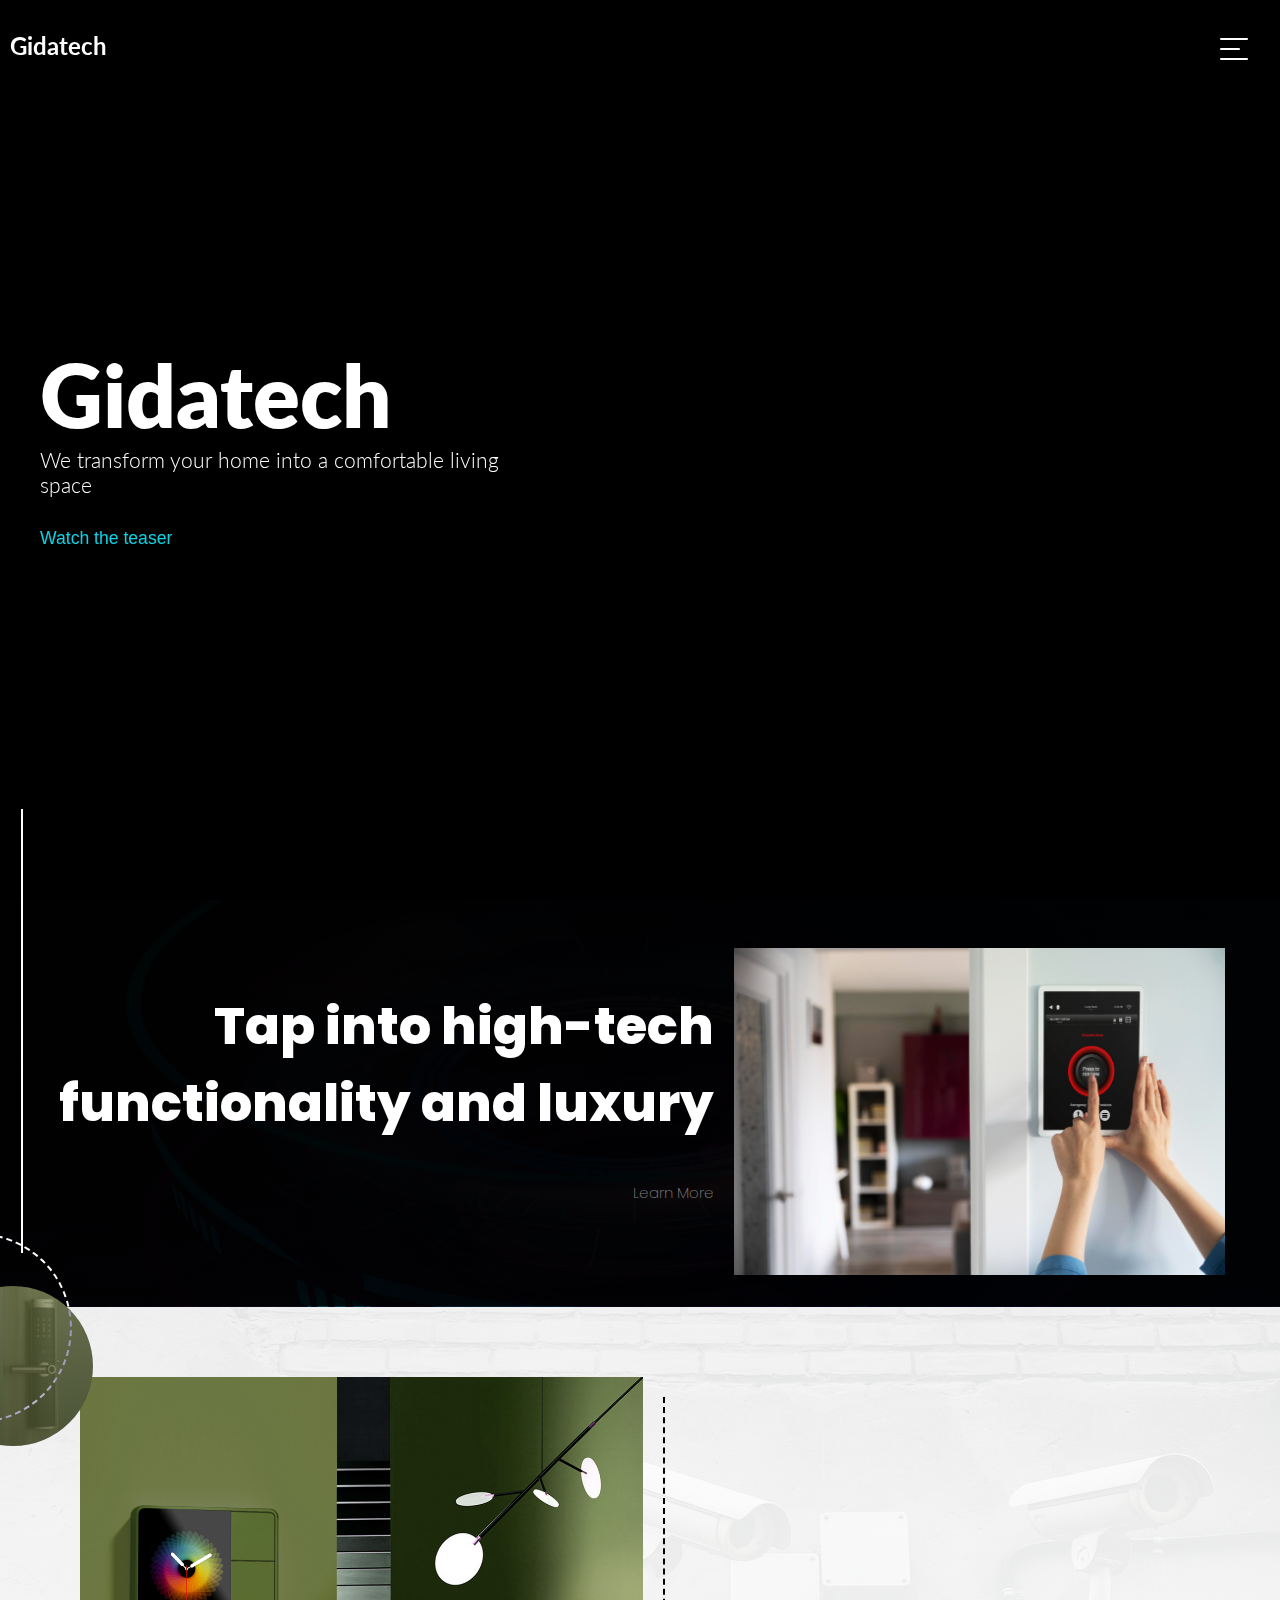
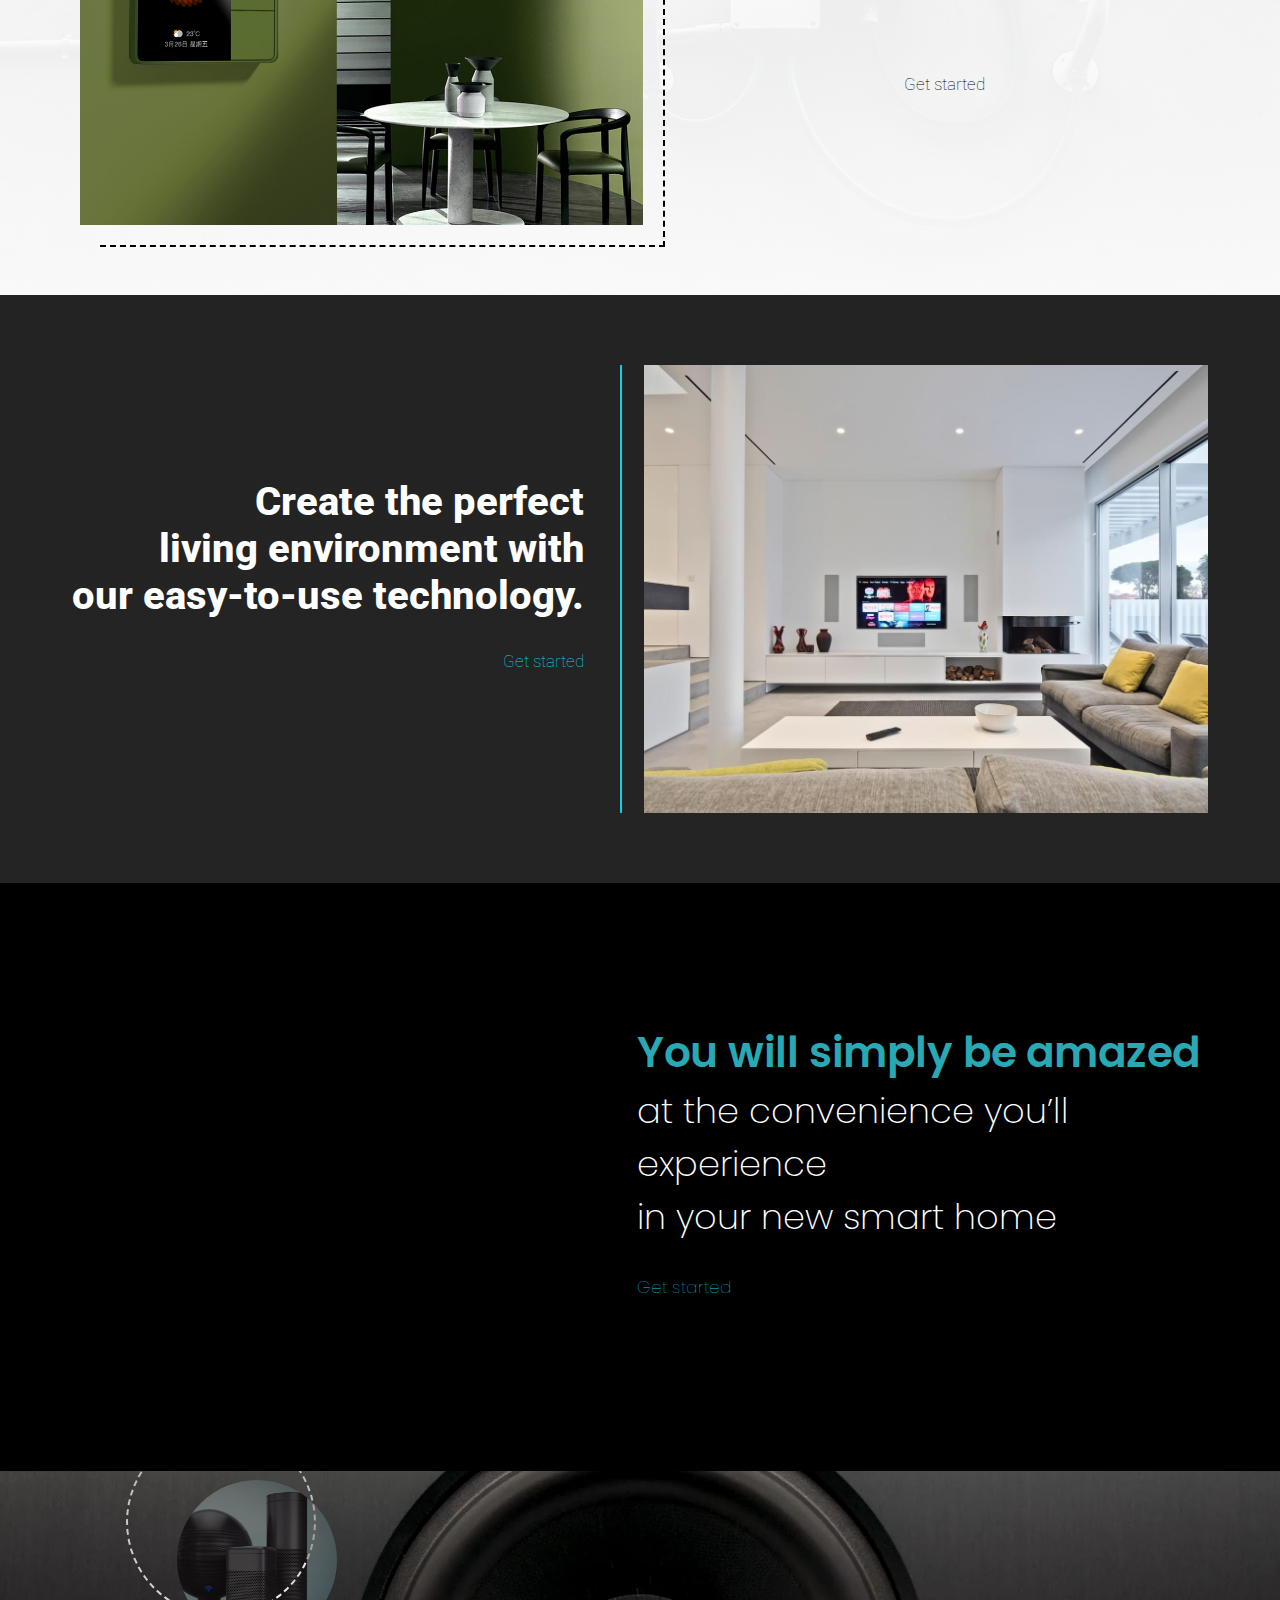
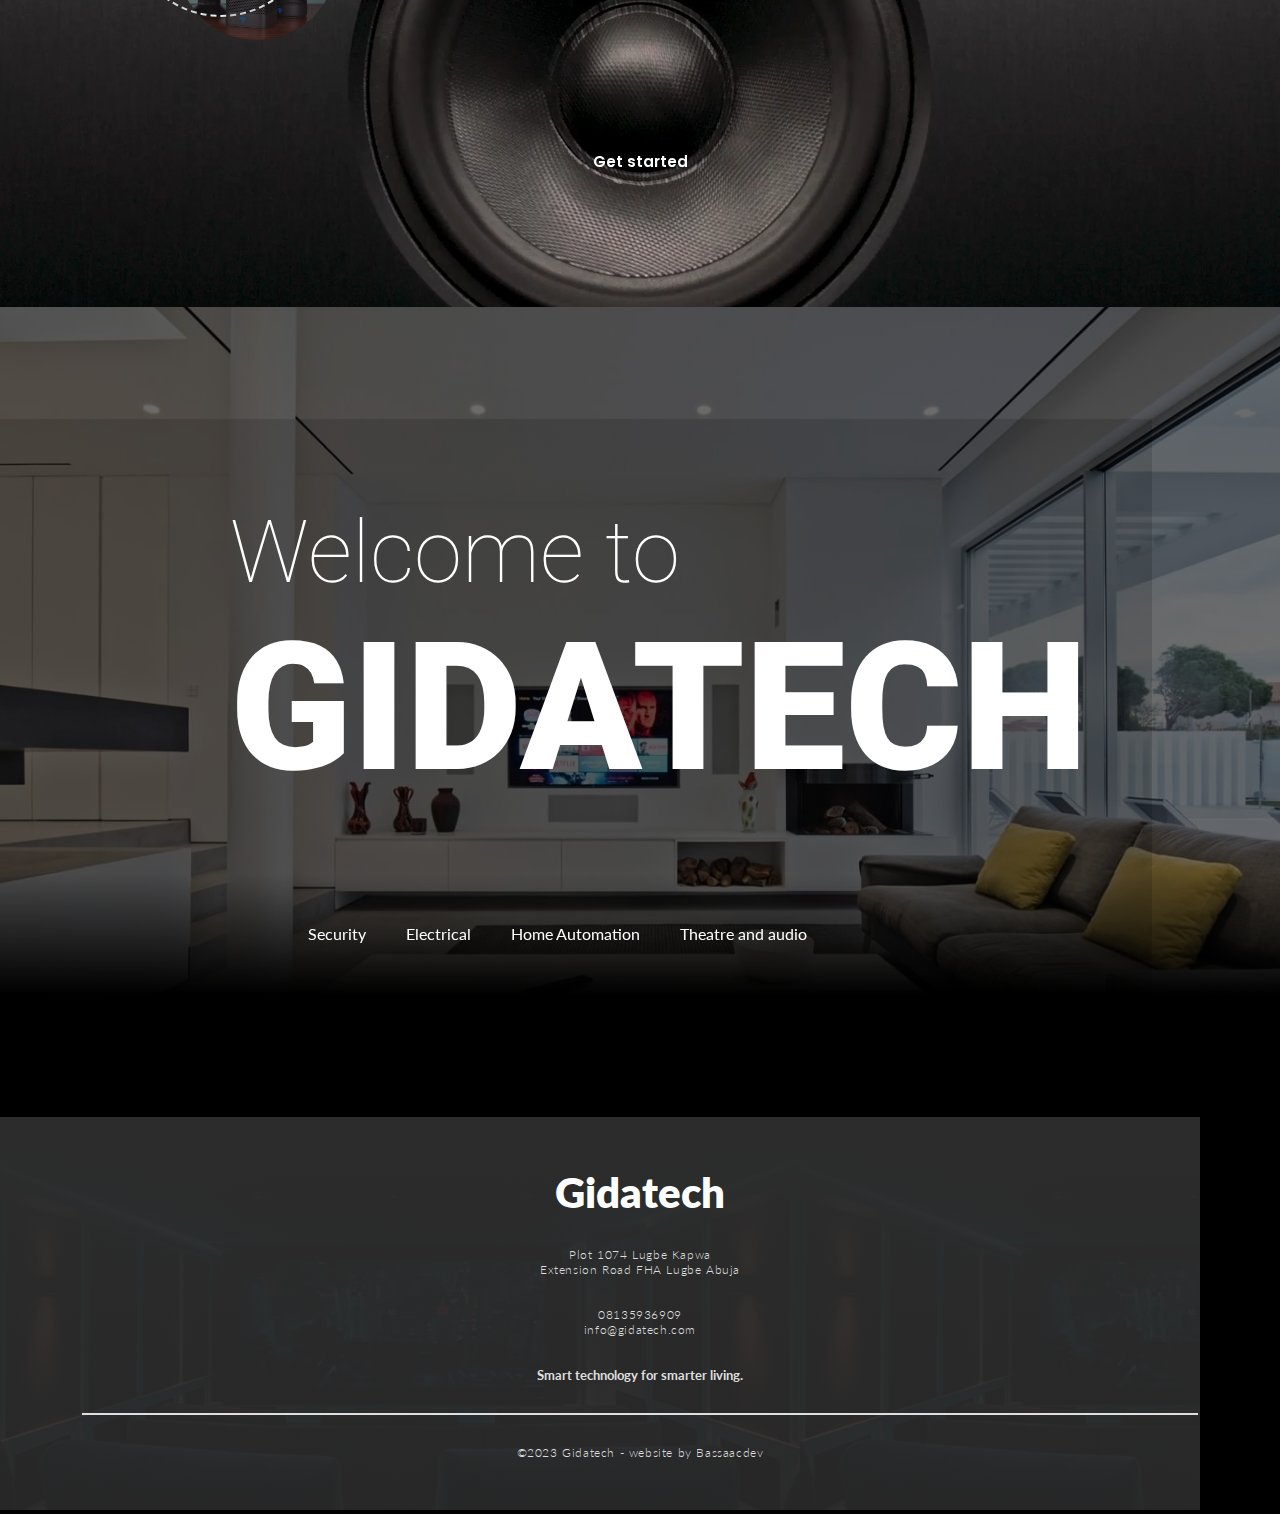
==== index.html @ 2221669c "new commit auto" ====
<!DOCTYPE html>
<html lang="en">

    <head>
        <meta charset="UTF-8">
        <meta http-equiv="X-UA-Compatible" content="IE=edge">
        <meta name="viewport" content="width=device-width, initial-scale=1.0">
        <meta name="description"
            content="At Gidatech, we provide cutting-edge technology to help you automate your home and simplify your life. Our smart home systems allow you to control your lighting, thermostat, security, and more with ease.">
        <meta name="keywords"
            content="smart home, home automation, home technology, smart home solutions, smart lighting, smart thermostat, smart security">
        <title>Gidatech- Home</title>
        <link rel="shortcut icon" href="./gida/logo.jpg" type="image/x-icon">
        <link rel="stylesheet" href="style.css">

        <link rel="stylesheet" href="https://cdnjs.cloudflare.com/ajax/libs/font-awesome/6.3.0/css/all.min.css"
            integrity="sha512-SzlrxWUlpfuzQ+pcUCosxcglQRNAq/DZjVsC0lE40xsADsfeQoEypE+enwcOiGjk/bSuGGKHEyjSoQ1zVisanQ=="
            crossorigin="anonymous" referrerpolicy="no-referrer" />
        <link rel="stylesheet" href="https://unpkg.com/aos@next/dist/aos.css" />
        <link rel="preconnect" href="https://fonts.googleapis.com">
        <link rel="preconnect" href="https://fonts.gstatic.com" crossorigin>
        <link
            href="https://fonts.googleapis.com/css2?family=Roboto:ital,wght@0,100;0,300;0,400;0,500;0,700;0,900;1,300;1,400;1,500;1,700&display=swap"
            rel="stylesheet">
        <style>
            @import url('https://fonts.googleapis.com/css2?family=Roboto:ital,wght@0,100;0,300;0,400;0,500;0,700;0,900;1,300;1,400;1,500;1,700&display=swap');
        </style>
        <style>
            @import url('https://fonts.googleapis.com/css2?family=Poppins:wght@100;200;300;400;500;600;700;800;900&display=swap');
        </style>
        <style>
            @import url('https://fonts.googleapis.com/css2?family=Montserrat:wght@100;200;300;400;500;600;700;800&display=swap');
        </style>
        <link rel="preconnect" href="https://fonts.googleapis.com">
        <link rel="preconnect" href="https://fonts.gstatic.com" crossorigin>
        <link href="https://fonts.googleapis.com/css2?family=Lato:wght@100;300;400;700;900&display=swap"
            rel="stylesheet">
        <link rel="preconnect" href="https://fonts.googleapis.com">
        <link rel="preconnect" href="https://fonts.gstatic.com" crossorigin>
        <link
            href="https://fonts.googleapis.com/css2?family=Montserrat:wght@100;200;300;400;500;600;700;800&display=swap"
            rel="stylesheet">
        <link rel="preconnect" href="https://fonts.googleapis.com">
        <link rel="preconnect" href="https://fonts.gstatic.com" crossorigin>
        <link
            href="https://fonts.googleapis.com/css2?family=Poppins:wght@100;200;300;400;500;600;700;800;900&display=swap"
            rel="stylesheet">
        <style>
            @import url('https://fonts.googleapis.com/css2?family=Lato:wght@100;300;400;700;900&display=swap');
        </style>
        <script src="bot.js"></script>

        <script type="application/ld+json">
            {
              "@context": "https://schema.org/",
              "@type": "Product",
              "name": "Smart Home Automation Solutions",
              "description": "Control your lights, thermostats, and security system with ease using our smart home automation solutions.",
              "image": "https://example.com/images/smart-home-automation.jpg",
              "brand": {
                "@type": "Brand",
                "name": "Gidatech"
              },
              "offers": {
                "@type": "Offer",
                "url": "https://example.com/smart-home-automation",
                "priceCurrency": "NGN",
                "price": "100.00",
                "availability": "https://schema.org/InStock"
              }
            }
          </script>
    </head>


    <body>
        <nav>
            <a href="./index.html">
                <h2 class="logo" title="Gidatech">Gidatech</h2>
            </a>
            <div title="menu" class="icon" onclick="toggle()">
                <div class="icon-btn"></div>
            </div>
        </nav>
        <div class="content" id="contents">

            <div class="menu">
                <ul>
                    <li title="home"><a href="index.html">Home</a> </li>
                    <li title="about"><a href="about.html">About</a></li>
                    <li title="services"><a href="services.html">Services</a></li>
                    <!-- <li title="Projects"><a href="projects.html">Projects</a></li> -->
                    <li title="Contact"><a href="contact.html">Contact</a></li>


                </ul>
            </div>

        </div>

        <!-- Let The Coding Begin !!!!!!!!!!!!!!!!!!!!!!!!!!!!!!!!!!!!!!!!!!!!!!!!!!!!!!!!!!!!!!!!!!!!!!! -->
        <section class="home1"> <video
                src="https://res.cloudinary.com/dkdyjjqlp/video/upload/g_center/v1678738268/videoplayback_1_wwb1cd.mp4"
                autoplay loop muted></video>
            <div class="text-over-wr">
                <div class="text-over" data-aos="fade-up" data-aos-duration="1000">


                    <div style="line-height: 1;">
                        <h1>
                            Gidatech
                        </h1>
                        <p>
                            We transform your home into a comfortable living space

                        </p>
                    </div>
                    <a href="https://youtube.com/@gidatechng" data-aos="fade-up" data-aos-duration="1400" data-aos-delay="600">Watch the
                        teaser<i class="fa-solid fa-video"></i></a>

                    <!-- <div class="vidover">
                        <i class="fa-solid fa-xmark" onclick="toggle2()"></i>


                        <video src="./gida/smartvid2.webm" controls></video>
                        <div class="visit
                        ">
                        <a href="">visit our YouTube page <i class="fa-brands fa-youtube"></i> </a></div>
                    </div> -->
                </div>
            </div>
        </section>
        <section class="bbb">
            <div class="b1">
                <h2><span style="color: #ffffff; font-weight: 800;">Tap into high-tech functionality and luxury</span>
                    <br> <a href="./services.html" style="font-size: 15px; font-weight: 200; color: grey;"> Learn More
                        <i class="fa-solid fa-arrow-right"></i></a>
                </h2>


            </div>
            <div class="bimg">
                <img src="./gida/home-automation-with-device.jpg" alt="">

            </div>

        </section>

        <section class="ccc">
            <div class="cwr">
                <div class="ctext">
                    <h2>
                        <span data-aos="fade-up" data-aos-duration="1000" data-aos-delay="100">Our Solutions are
                            available</span>
                        <span data-aos="fade-up" data-aos-duration="1000" data-aos-delay="200"> for both new
                            building</span>
                        <span data-aos="fade-up" data-aos-duration="1000" data-aos-delay="300"> and existing homes
                        </span>

                        <span><a href="./services.html#acc" style="font-weight: 100; font-size: 17px; color: black;">
                                Get started <i class="fa-solid fa-arrow-right"></i></a></span>


                    </h2>


                    <!-- <img src="./img/street-cctv2.jpg" alt=""> -->

                    <div class="rect"> </div>
                    <div class="cir">
                        <div class="bcir"></div>
                    </div>

                </div>

            </div>
        </section>
        <section class="ddd">
            <div class="dwr">
                <div class="dtext">


                    <div class="rect"> </div>
                    <!-- <div class="cir">
                        <div class="bcir"></div>
                    </div> -->
                    <h2>

                        <span><span>Create the perfect</span></span>
                        <span> living
                            environment with </span>
                        <span>our easy-to-use technology.
                        </span>
                        <span><a href="./services.html" style="font-weight: 100; font-size: 17px;"> Get started <i
                                    class="fa-solid fa-arrow-right"></i></a></span>

                    </h2>
                    <!-- <img src="./img/street-cctv2.jpg" alt=""> -->
                </div>
            </div>
        </section>
        <section class="ddd2">
            <div class="dwr2">
                <div class="dtext2">



                    <!-- <div class="cir">
                        <div class="bcir"></div>
                    </div> -->
                    <h2>

                        <span><span style="font-weight: 600; color: #28a9b4; font-size: 1.2em;">You will simply be
                                amazed</span></span>
                        <span>at the
                            convenience you’ll experience</span>
                        <span><span>in your new
                                smart home
                            </span></span>
                        <span><a href="./services.html#aut" style="font-weight: 100; font-size: 17px;"> Get started <i
                                    class="fa-solid fa-arrow-right"></i></a></span>

                    </h2>
                    <!-- <img src="./img/street-cctv2.jpg" alt=""> -->
                    <div class="rect">
                        <video src="https://res.cloudinary.com/dkdyjjqlp/video/upload/v1678737020/smartvid2_snk3g7.mp4"
                            autoplay loop muted></video>
                    </div>
                </div>
            </div>
        </section>

        <section class="ccc2">
            <div class="abs"></div>
            <video src="./gida/aalto-speaker-loop-desktop.mp4" autoplay loop muted></video>
            <div class="cwr">
                <div class="ctext">
                    <h2>
                      
                        <span data-aos="fade-up" data-aos-duration="1000" data-aos-delay="100">Enjoy high-quality sound</span>
                        <span data-aos="fade-up" data-aos-duration="1000" data-aos-delay="200"> throughout your home. </span>
                        <!-- <span data-aos="fade-up" data-aos-duration="1000" data-aos-delay="300">state-of-the-art
                        </span>
                        <span data-aos="fade-up" data-aos-duration="1000" data-aos-delay="400">sound systems</span> -->
                        <span><a href="./otherpack.html"
                                style="font-weight: 600; font-size: 15px; color: rgb(255, 255, 255);">
                                Get
                                started <i class="fa-solid fa-arrow-right"></i></a></span>


                    </h2>


                    <!-- <img src="./img/street-cctv2.jpg" alt=""> -->


                    <div class="cir">
                        <div class="bcir"></div>
                    </div>

                </div>

            </div>
        </section>

        <section class="home"> <img src="./gida/livingroom.JPG" alt="">
            <div class="text-over-wr">
                <div class="text-over">



                    <h1>
                        Welcome to <span>GIDATECH</span>
                    </h1>
                    <div class="aaa">
                        <a href="./services.html#sec">
                            <p data-aos="slide-up" data-aos-duration="1000" data-aos-delay="900" title="security">
                                Security
                            </p>
                        </a>
                        <a href="./services.html#ele">
                            <p data-aos="slide-up" data-aos-duration="1200" data-aos-delay="1000" title="electrical">
                                Electrical</p>
                        </a>
                        <a href="./services.html#aut">
                            <p data-aos="slide-up" data-aos-duration="1400" data-aos-delay="1300"
                                title="home Automation">
                                Home
                                Automation</p>
                        </a>
                        <a href="./services.html#inter">
                            <p data-aos="slide-up" data-aos-duration="1600" data-aos-delay="1500"
                                title="Theatre and audio">
                                Theatre and audio</p>
                        </a>
                    </div>
                </div>
            </div>
        </section>
        <footer class="faa">
            <div class="gida" title="gidatech">
                <h2 style="font-weight: 800; font-family:gilroy ; font-size: 2.6em; color: rgb(255, 255, 255);">Gidatech
                </h2>
            </div>
            <div class="addr">
                <p><span>Plot 1074 Lugbe Kapwa</span>
                    <span> Extension Road FHA Lugbe Abuja</span>
                </p>
            </div>
            <div class="phone">

                <a href="" title="number:08135936909">08135936909</a>
                <a href="mailto:info@gidatech.com">info@gidatech.com</a>
            </div>
            <div class="iconswr">
                <div class="icons">

                    <a href="https://ng.linkedin.com/in/gidatech-nigeria-limited-31804816b"><i
                            class="fa-brands fa-linkedin-in"></i></a>
                    <a href="https://www.instagram.com/gidatechnigeria/?hl=en"> <i
                            class="fa-brands fa-instagram"></i></a>
                    <a href="https://www.facebook.com/gidatechnigeria/"><i class="fa-brands fa-facebook-f"></i></a>
                    <a href="https://twitter.com/gidatecheng?lang=en"><i class="fa-brands fa-twitter"></i></a>
                    <a href="https://www.pinterest.com/gidatech/"><i class="fa-brands fa-pinterest"></i></a>
                </div>
            </div>
            <div class="ftxt">
                <h5>Smart technology for smarter living.</h5>
            </div>

            <div class="hr"></div>

            <div class="copywr">
                <p>&copy;2023 Gidatech &hyphen; website by <a
                        href="https://bassaac.github.io/BassaacDev-Portfolio/">Bassaacdev</a></p>
            </div>
        </footer>

        <!-- <div class="fwr">
                <div class="ftext">


                    <div class="rect"></div>
                    <div class="cir">
                        <div class="bcir"></div>
                    </div>
                    <h2>

                        <span><span style="font-weight: 600; color: #0cd2e4; font-size: 1.3em;">C</span>reate</span>
                        <span>the perfect living environment</span>
                        <span>with our <span class="und">easy-to-use technology. </span></span>

                    </h2>
                    <img src="./img/street-cctv2.jpg" alt="">
                </div>
            </div> -->


        </section>




        <script src="https://unpkg.com/aos@next/dist/aos.js"></script>


        <script>
            AOS.init();
        </script>
        <script src="./script.js"></script>
    </body>

</html>
---- style.css ----
/* WebKit-based browsers */
@import url(./3A0445_0_0.woff2);
@import url(./3A0445_2_0.woff2);
@import url(./3A0445_3_0.woff2);
@import url(./3A0445_4_0.woff2);
@import url(./fontsstyle.css);
::-webkit-scrollbar {
  width: 8px;
}

::-webkit-scrollbar-track {
  background-color: #f1f1f1;
}

::-webkit-scrollbar-thumb {
  background-color: #037c84;
  border-radius: 10px;
}

::-webkit-scrollbar-thumb:hover {
  background-color: #3d3c3c;
}

html {
  scroll-behavior: smooth;
}

body {
  background-color: black;
}

p {
  font-family: lato;
}

a {
  text-decoration: none;
  color: #0cd2e4;
}

a:hover {
  text-decoration: underline;
  text-underline-offset: 5px;
}

* {
  padding: 0;
  margin: 0;
  -webkit-box-sizing: border-box;
          box-sizing: border-box;
}

body {
  font-family: gilroy, sans-serif;
}

nav {
  width: 100%;
  height: 10vh;
  background-color: rgba(0, 0, 0, 0.158);
  position: fixed;
  top: 0;
  left: 0;
  display: -webkit-box;
  display: -ms-flexbox;
  display: flex;
  -webkit-box-pack: justify;
      -ms-flex-pack: justify;
          justify-content: space-between;
  -webkit-box-align: center;
      -ms-flex-align: center;
          align-items: center;
  -webkit-backdrop-filter: blur(15px);
          backdrop-filter: blur(15px);
  color: white;
  padding: 0 0 0 10px;
  z-index: 1000;
}

nav a {
  text-decoration: none;
  color: white;
  -webkit-transition: all 0.2s ease;
  transition: all 0.2s ease;
}

nav a h2 {
  font-family: Gilroy, lato, poppins;
}

nav a:hover {
  color: #0cd2e4;
  text-decoration: none;
}

.icon {
  position: relative;
  z-index: 100000;
  top: 0;
  right: 10px;
  -webkit-box-pack: center;
      -ms-flex-pack: center;
          justify-content: center;
  display: -webkit-box;
  display: -ms-flexbox;
  display: flex;
  width: 40px;
  height: 40px;
  margin: 7px 20px 0 0;
  cursor: pointer;
  -webkit-transition: all 0.5s ease-in-out;
  transition: all 0.5s ease-in-out;
  -webkit-box-align: center;
      -ms-flex-align: center;
          align-items: center;
}

.icon .icon-btn {
  width: 20px;
  background-color: white;
  height: 2px;
  -webkit-box-align: center;
      -ms-flex-align: center;
          align-items: center;
  justify-items: center;
  border-radius: 5px;
  -webkit-transform: all 0.5s ease-in-out;
          transform: all 0.5s ease-in-out;
  -webkit-transform: rotateX(180deg);
          transform: rotateX(180deg);
}

.icon-btn::before {
  content: "";
  position: absolute;
  width: 28px;
  height: 2px;
  background-color: white;
  -webkit-transform: translateY(-10px);
          transform: translateY(-10px);
  -webkit-box-align: center;
      -ms-flex-align: center;
          align-items: center;
  justify-items: center;
  border-radius: 5px;
  -webkit-transform: all 0.5s ease-in-out;
          transform: all 0.5s ease-in-out;
}

.icon-btn::after {
  content: "";
  position: absolute;
  width: 28px;
  height: 2px;
  background-color: white;
  -webkit-transform: translateY(10px);
          transform: translateY(10px);
  -webkit-box-align: center;
      -ms-flex-align: center;
          align-items: center;
  justify-items: center;
  border-radius: 5px;
  -webkit-transform: all 0.5s ease-in-out;
          transform: all 0.5s ease-in-out;
}

.icon-btn:hover {
  background-color: white;
  cursor: pointer;
  -webkit-transition: 0.3s;
  transition: 0.3s;
}

.icon-btn:hover::after {
  background-color: white;
  cursor: pointer;
  -webkit-transition: 0.3s;
  transition: 0.3s;
}

.icon-btn:hover::before {
  background-color: white;
  cursor: pointer;
  -webkit-transition: 0.3s;
  transition: 0.3s;
}

.icon.open .icon-btn {
  -webkit-transform: translateX(-40px);
          transform: translateX(-40px);
  background-color: transparent;
  -webkit-transition: all 0.5s ease-in-out;
  transition: all 0.5s ease-in-out;
}

.icon.open .icon-btn::after {
  -webkit-transform: rotate(-45deg) translate(30px, 30px);
          transform: rotate(-45deg) translate(30px, 30px);
  -webkit-transition: all 0.5s ease-in-out;
  transition: all 0.5s ease-in-out;
  background-color: white;
}

.icon.open .icon-btn::before {
  -webkit-transform: rotate(45deg) translate(30px, -30px);
          transform: rotate(45deg) translate(30px, -30px);
  -webkit-transition: all 0.5s ease-in-out;
  transition: all 0.5s ease-in-out;
  background-color: white;
}

.content {
  position: fixed;
  padding: 20px;
  -webkit-box-pack: end;
      -ms-flex-pack: end;
          justify-content: flex-end;
  background: rgba(0, 0, 0, 0.712);
  -webkit-backdrop-filter: blur(10px);
          backdrop-filter: blur(10px);
  width: 100%;
  height: 100vh;
  -webkit-box-align: center;
      -ms-flex-align: center;
          align-items: center;
  -webkit-transition: 1s all ease-in-out;
  transition: 1s all ease-in-out;
  -webkit-backdrop-filter: blur(30px);
          backdrop-filter: blur(30px);
  opacity: 0;
  display: none;
}

.content.active {
  opacity: 1;
  display: -webkit-box;
  display: -ms-flexbox;
  display: flex;
  position: fixed;
  z-index: 100;
}

.menu {
  height: auto;
  width: 25vw;
  display: -webkit-box;
  display: -ms-flexbox;
  display: flex;
  overflow: hidden;
}

@media (max-width: 960px) {
  .menu {
    width: 45vw;
  }
}

@media (max-width: 410px) {
  .menu {
    width: 65vw;
  }
}

.menu ul {
  height: 70vh;
  display: -webkit-box;
  display: -ms-flexbox;
  display: flex;
  -webkit-box-orient: vertical;
  -webkit-box-direction: normal;
      -ms-flex-direction: column;
          flex-direction: column;
  -ms-flex-pack: distribute;
      justify-content: space-around;
  text-align: right;
}

.menu ul li {
  list-style: none;
}

.menu ul li a {
  text-decoration: none;
  color: white;
  font-size: 3em;
  font-weight: 700;
  -webkit-transition: all 0.4s ease;
  transition: all 0.4s ease;
  position: relative;
}

.menu ul li a::after {
  content: "";
  position: absolute;
  width: 0px;
  height: 3px;
  background-color: #0cb2c1;
  -webkit-transform: translate(0, 0);
          transform: translate(0, 0);
  top: 50%;
  -webkit-transition: all 0.3s ease;
  transition: all 0.3s ease;
}

.menu ul li a:hover {
  color: #0cb2c1;
}

.menu ul li a:hover::after {
  width: 100px;
}

section.home {
  height: 90vh;
  background: -webkit-gradient(linear, left top, left bottom, color-stop(70%, rgba(0, 0, 0, 0.575)), color-stop(black), to(black));
  background: linear-gradient(rgba(0, 0, 0, 0.575) 70%, black, black);
  background-size: cover;
  display: -webkit-box;
  display: -ms-flexbox;
  display: flex;
  -webkit-box-align: center;
      -ms-flex-align: center;
          align-items: center;
  -webkit-box-pack: left;
      -ms-flex-pack: left;
          justify-content: left;
  z-index: 100;
}

section.home img {
  position: absolute;
  width: 100%;
  z-index: -1;
}

section.home .text-over-wr {
  height: auto;
  width: 90vw;
}

section.home .text-over-wr .text-over {
  height: 65vh;
  background-color: #00000023;
  display: -webkit-box;
  display: -ms-flexbox;
  display: flex;
  -webkit-box-orient: vertical;
  -webkit-box-direction: normal;
      -ms-flex-direction: column;
          flex-direction: column;
  -webkit-box-align: center;
      -ms-flex-align: center;
          align-items: center;
  -webkit-box-pack: space-evenly;
      -ms-flex-pack: space-evenly;
          justify-content: space-evenly;
  color: white;
  position: relative;
}

@media (max-width: 600px) {
  section.home .text-over-wr .text-over {
    height: 55vh;
    -webkit-box-pack: center;
        -ms-flex-pack: center;
            justify-content: center;
  }
}

section.home .text-over-wr .text-over h1 {
  width: 60%;
  font-weight: 100 !important;
  font-size: calc(6vw + 10px);
  font-family: Roboto;
}

section.home .text-over-wr .text-over h1 span {
  color: white;
  font-size: 14vw;
  font-weight: 900 !important;
  font-family: Roboto;
  background-size: 300%;
  -webkit-animation: bmove 20s linear infinite;
          animation: bmove 20s linear infinite;
}

@-webkit-keyframes bmove {
  0% {
  }
  100% {
    background-position-x: 100%;
  }
}

@keyframes bmove {
  0% {
  }
  100% {
    background-position-x: 100%;
  }
}

section.home .text-over-wr .text-over .aaa {
  display: -webkit-box;
  display: -ms-flexbox;
  display: flex;
  -ms-flex-preferred-size: 1;
      flex-basis: 1;
  width: 50%;
  -webkit-transition: all 0.3s ease;
  transition: all 0.3s ease;
  -webkit-box-orient: horizontal;
  -webkit-box-direction: normal;
      -ms-flex-direction: row;
          flex-direction: row;
  -webkit-box-align: start;
      -ms-flex-align: start;
          align-items: flex-start;
  font-family: roboto !important;
  font-weight: 100 !important;
  -ms-flex-wrap: wrap;
      flex-wrap: wrap;
}

@media (max-width: 500px) {
  section.home .text-over-wr .text-over .aaa {
    -webkit-box-orient: vertical;
    -webkit-box-direction: normal;
        -ms-flex-direction: column;
            flex-direction: column;
    line-height: 0.7;
  }
}

section.home .text-over-wr .text-over .aaa a {
  text-decoration: none;
  color: white;
}

section.home .text-over-wr .text-over .aaa p:nth-child(4) {
  border: none;
}

section.home .text-over-wr .text-over .aaa p {
  font-weight: 400;
  padding: 2px 20px 5px 20px;
  display: -webkit-box;
  display: -ms-flexbox;
  display: flex;
  -webkit-box-align: center;
      -ms-flex-align: center;
          align-items: center;
  -webkit-box-pack: center;
      -ms-flex-pack: center;
          justify-content: center;
  -webkit-transition: all 0.2s ease;
  transition: all 0.2s ease;
}

section.home .text-over-wr .text-over .aaa p:hover {
  color: #0cb2c1;
  border-color: #0cb2c1;
}

section.home1 {
  height: 100vh;
  display: -webkit-box;
  display: -ms-flexbox;
  display: flex;
  -webkit-box-align: center;
      -ms-flex-align: center;
          align-items: center;
  -webkit-box-pack: left;
      -ms-flex-pack: left;
          justify-content: left;
  z-index: 100;
  overflow: hidden;
}

section.home1 video {
  position: absolute;
  width: 100%;
  z-index: -1;
  height: 100%;
  -o-object-fit: cover;
     object-fit: cover;
}

section.home1 .text-over-wr {
  height: 100vh;
  width: 100%;
}

section.home1 .text-over-wr .text-over {
  padding: 10px 40px;
  height: 100%;
  background-color: #00000005;
  gap: 30px;
  display: -webkit-box;
  display: -ms-flexbox;
  display: flex;
  -webkit-box-orient: vertical;
  -webkit-box-direction: normal;
      -ms-flex-direction: column;
          flex-direction: column;
  -webkit-box-align: start;
      -ms-flex-align: start;
          align-items: flex-start;
  -webkit-box-pack: center;
      -ms-flex-pack: center;
          justify-content: center;
  color: white;
}

section.home1 .text-over-wr .text-over .vidover {
  width: 100%;
  height: 100vh;
  position: fixed;
  top: 0;
  left: 0;
  visibility: hidden;
  -webkit-backdrop-filter: blur(15px);
          backdrop-filter: blur(15px);
  -webkit-box-align: center;
      -ms-flex-align: center;
          align-items: center;
  -webkit-box-pack: center;
      -ms-flex-pack: center;
          justify-content: center;
  overflow: hidden;
}

section.home1 .text-over-wr .text-over .vidover .visit {
  position: absolute;
  bottom: 0;
  display: -webkit-box;
  display: -ms-flexbox;
  display: flex;
  -webkit-box-align: center;
      -ms-flex-align: center;
          align-items: center;
  -webkit-box-pack: center;
      -ms-flex-pack: center;
          justify-content: center;
  padding: 8px 13px;
  background-color: red;
  border-radius: 10px;
}

section.home1 .text-over-wr .text-over .vidover .visit a {
  color: white;
  font-family: lato;
  display: -webkit-box;
  display: -ms-flexbox;
  display: flex;
  -webkit-box-align: center;
      -ms-flex-align: center;
          align-items: center;
}

section.home1 .text-over-wr .text-over .vidover .active2 {
  visibility: visible;
  -webkit-box-pack: center;
      -ms-flex-pack: center;
          justify-content: center;
  -webkit-box-align: center;
      -ms-flex-align: center;
          align-items: center;
  z-index: 1000;
  width: 100%;
  height: 100vh;
  position: absolute;
  top: 0;
  overflow: hidden;
  left: 0;
}

section.home1 .text-over-wr .text-over .vidover i.fa-solid.fa-xmark {
  position: absolute;
  right: 30px;
  font-size: 2em;
  top: 100px;
}

section.home1 .text-over-wr .text-over .vidover video {
  width: 95%;
  height: 500px;
}

section.home1 .text-over-wr .text-over .vidover.active2 {
  visibility: visible;
  -webkit-box-pack: center;
      -ms-flex-pack: center;
          justify-content: center;
  -webkit-box-align: center;
      -ms-flex-align: center;
          align-items: center;
  z-index: 1000;
  width: 100%;
  height: 100vh;
  position: fixed;
  top: 0;
  overflow: hidden;
  left: 0;
  display: -webkit-box;
  display: -ms-flexbox;
  display: flex;
}

section.home1 .text-over-wr .text-over h1 {
  width: 60%;
  font-weight: 800;
  font-size: calc(6vw + 10px);
  font-family: Gilroy, lato;
}

@media (max-width: 400px) {
  section.home1 .text-over-wr .text-over h1 {
    font-size: calc(6vw + 15px);
  }
}

section.home1 .text-over-wr .text-over a {
  text-decoration: none;
  color: #0cd2e4;
  font-size: 1.1em;
  -webkit-transition: all 0.4s ease;
  transition: all 0.4s ease;
}

@media (max-width: 400px) {
  section.home1 .text-over-wr .text-over a {
    font-size: 0.9em;
  }
}

section.home1 .text-over-wr .text-over a i {
  margin-left: 10px;
}

section.home1 .text-over-wr .text-over a:hover {
  color: white;
}

section.home1 .text-over-wr .text-over p:nth-child(4) {
  border: none;
}

section.home1 .text-over-wr .text-over p {
  font-weight: 300;
  font-family: lato;
  font-size: 1.3em;
  width: 90%;
  line-height: 1.2;
  -webkit-transition: all 0.2s ease;
  transition: all 0.2s ease;
  margin-top: 10px;
}

@media (max-width: 600px) {
  section.home1 .text-over-wr .text-over p {
    margin-top: 12px;
    font-size: 1em;
  }
}

@media (max-width: 400px) {
  .menu ul li a {
    font-size: 2.5em;
  }
  section.home .text-over-wr .text-over {
    height: 50vh;
    display: -webkit-box;
    display: -ms-flexbox;
    display: flex;
    -webkit-box-align: start;
        -ms-flex-align: start;
            align-items: flex-start;
    padding-left: 20px;
  }
  section.home .text-over-wr .text-over .aaa p {
    padding: 5px 5px;
    border: none;
  }
}

section.bbb {
  display: -webkit-box;
  display: -ms-flexbox;
  display: flex;
  -webkit-box-align: center;
      -ms-flex-align: center;
          align-items: center;
  -webkit-box-pack: center;
      -ms-flex-pack: center;
          justify-content: center;
  -ms-flex-wrap: wrap;
      flex-wrap: wrap;
  padding: 28px 32px;
  background: -webkit-gradient(linear, left top, left bottom, from(rgba(0, 0, 0, 0.973)), color-stop(rgba(0, 0, 0, 0.966)), to(rgba(0, 0, 0, 0.945))), url(./img/Lens.jpg);
  background: linear-gradient(rgba(0, 0, 0, 0.973), rgba(0, 0, 0, 0.966), rgba(0, 0, 0, 0.945)), url(./img/Lens.jpg);
  background-size: cover;
  background-position: center;
}

@media (max-width: 600px) {
  section.bbb {
    -ms-flex-wrap: wrap;
        flex-wrap: wrap;
  }
}

section.bbb .b1 {
  position: relative;
  z-index: 10;
}

section.bbb .b1 h2 {
  font-family: poppins;
  font-weight: 400;
  width: calc(43vw + 109px);
  font-size: 1.9em;
  color: white;
  text-align: right;
  -webkit-transition: all 0.4s ease;
  transition: all 0.4s ease;
  margin-right: 20px;
}

@media (max-width: 800px) {
  section.bbb .b1 h2 {
    font-size: 1.5em;
  }
}

@media (min-width: 1000px) {
  section.bbb .b1 h2 {
    font-size: 3.2em;
  }
}

section.bbb .b1::after {
  content: "";
  position: absolute;
  top: -19vw;
  left: 11vw;
  width: 2px;
  background-color: white;
  height: 450px;
  -webkit-transform-origin: bottom;
          transform-origin: bottom;
  -webkit-transform: translate(50%, -50%);
          transform: translate(50%, -50%);
}

@media (max-width: 1184px) {
  section.bbb .b1::after {
    top: -10vw;
    left: 12vw;
    width: 2px;
    background-color: white;
    height: 231px;
  }
}

@media (max-width: 1000px) {
  section.bbb .b1::after {
    top: -10vw;
    left: -6vw;
    width: 2px;
    background-color: white;
    height: 270px;
  }
}

@media (min-width: 1000px) {
  section.bbb .b1::after {
    left: -35px;
    top: 43px;
    width: 2px;
    background-color: white;
    height: 444px;
  }
}

section.bbb .bimg img {
  width: calc(40vw + 107px);
  -webkit-transition: all 0.5s linear;
  transition: all 0.5s linear;
  margin-top: 20px;
}

@media (min-width: 800px) {
  section.bbb .bimg img {
    width: calc(30vw + 107px);
  }
}

section.ccc {
  height: auto;
  width: 100%;
  background: -webkit-gradient(linear, left bottom, left top, from(rgba(255, 255, 255, 0.966)), to(rgba(255, 255, 255, 0.89))), url(./img/street-cctv2.jpg);
  background: linear-gradient(0deg, rgba(255, 255, 255, 0.966), rgba(255, 255, 255, 0.89)), url(./img/street-cctv2.jpg);
  display: -webkit-box;
  display: -ms-flexbox;
  display: flex;
  -webkit-box-align: center;
      -ms-flex-align: center;
          align-items: center;
  -webkit-box-pack: center;
      -ms-flex-pack: center;
          justify-content: center;
  padding: 70px 37px;
}

section.ccc .ctext {
  width: 100%;
  position: relative;
  display: -webkit-box;
  display: -ms-flexbox;
  display: flex;
  -webkit-box-align: center;
      -ms-flex-align: center;
          align-items: center;
  -webkit-box-orient: vertical;
  -webkit-box-direction: normal;
      -ms-flex-direction: column;
          flex-direction: column;
}

@media (min-width: 900px) {
  section.ccc .ctext {
    -webkit-box-orient: horizontal;
    -webkit-box-direction: reverse;
        -ms-flex-direction: row-reverse;
            flex-direction: row-reverse;
  }
}

section.ccc .ctext h2 {
  display: -webkit-box;
  display: -ms-flexbox;
  display: flex;
  -webkit-box-orient: vertical;
  -webkit-box-direction: normal;
      -ms-flex-direction: column;
          flex-direction: column;
  font-size: 2.3em;
  font-family: poppins;
  margin-bottom: 20px;
  color: #44492f;
  font-weight: 400;
}

@media (min-width: 900px) {
  section.ccc .ctext h2 {
    text-align: left;
    margin-left: 10px;
  }
}

section.ccc .ctext h2 span:not(:nth-child(4)) {
  font-weight: 800;
  z-index: 1;
  text-align: center;
}

@media (max-width: 600px) {
  section.ccc .ctext h2 span:not(:nth-child(4)) {
    font-size: 0.8em;
  }
}

section.ccc .ctext h2 span:nth-child(4) {
  font-family: roboto;
  font-size: 1.2em;
  font-weight: 400;
  color: #8f8f8f;
  text-align: center;
}

@media (max-width: 600px) {
  section.ccc .ctext h2 span:nth-child(4) {
    text-align: center;
    font-size: 0.7em;
  }
}

section.ccc .ctext h2 span .und {
  text-decoration: underline;
  -webkit-text-decoration-color: #473b1b;
          text-decoration-color: #473b1b;
  text-underline-offset: 5px;
}

section.ccc .ctext .rect {
  position: relative;
  width: 64vw;
  height: 55vw;
  background: url(./gida/smartcont2.jpg);
  background-size: cover;
  padding: 20px;
}

@media (min-width: 900px) {
  section.ccc .ctext .rect {
    width: 44vw;
    height: 35vw;
    margin-right: 35px;
  }
}

section.ccc .ctext .rect::after {
  content: "";
  width: 100%;
  height: 100%;
  position: absolute;
  -ms-flex-item-align: center;
      -ms-grid-row-align: center;
      align-self: center;
  border-right: 2px dashed black;
  border-bottom: 2px dashed black;
  border-spacing: 10;
  mix-blend-mode: hard-light;
}

section.ccc .ctext .cir {
  position: absolute;
  width: 160px;
  height: 160px;
  top: -91px;
  left: -147px;
  border-radius: 50vw;
  background: -webkit-gradient(linear, left top, left bottom, from(#6d7743ab), to(#525a34c4)), url(./img/lock.jpg);
  background: linear-gradient(#6d7743ab, #525a34c4), url(./img/lock.jpg);
  background-size: contain;
  background-position: right;
  -webkit-animation: rot2 7s linear infinite forwards normal;
          animation: rot2 7s linear infinite forwards normal;
}

section.ccc .ctext .cir .bcir {
  position: relative;
  width: 190px;
  height: 190px;
  -webkit-transform: translate(-38px, -39px);
          transform: translate(-38px, -39px);
  top: -14px;
  left: -13px;
  border: 2px dashed white;
  mix-blend-mode: difference;
  border-radius: 50vw;
  -webkit-animation: rot 15s linear infinite;
          animation: rot 15s linear infinite;
}

@-webkit-keyframes rot {
  0% {
    -webkit-transform: rotate(0deg);
            transform: rotate(0deg);
  }
  100% {
    -webkit-transform: rotate(-360deg);
            transform: rotate(-360deg);
  }
}

@keyframes rot {
  0% {
    -webkit-transform: rotate(0deg);
            transform: rotate(0deg);
  }
  100% {
    -webkit-transform: rotate(-360deg);
            transform: rotate(-360deg);
  }
}

section.ccc2 {
  height: auto;
  width: 100%;
  background: -webkit-gradient(linear, left bottom, left top, from(#000000), to(#222122)), url(./img/street-cctv2.jpg);
  background: linear-gradient(0deg, #000000, #222122), url(./img/street-cctv2.jpg);
  display: -webkit-box;
  display: -ms-flexbox;
  display: flex;
  -webkit-box-align: center;
      -ms-flex-align: center;
          align-items: center;
  -webkit-box-pack: center;
      -ms-flex-pack: center;
          justify-content: center;
  padding: 100px 37px;
  position: relative;
  overflow: hidden;
}

section.ccc2 .abs {
  position: absolute;
  left: 0;
  width: 100%;
  height: 100%;
  z-index: 1;
  top: 0;
  background-color: rgba(0, 0, 0, 0.055);
}

@media (max-width: 600px) {
  section.ccc2 {
    padding: 50px 25px;
  }
}

section.ccc2 video {
  position: absolute;
  width: 100vw;
  height: 100%;
  -o-object-fit: cover;
     object-fit: cover;
}

section.ccc2 .ctext {
  width: 100%;
  position: relative;
  display: -webkit-box;
  display: -ms-flexbox;
  display: flex;
  text-align: center;
  -webkit-box-orient: vertical;
  -webkit-box-direction: normal;
      -ms-flex-direction: column;
          flex-direction: column;
}

@media (min-width: 900px) {
  section.ccc2 .ctext {
    -webkit-box-orient: horizontal;
    -webkit-box-direction: reverse;
        -ms-flex-direction: row-reverse;
            flex-direction: row-reverse;
  }
}

section.ccc2 .ctext h2 {
  display: -webkit-box;
  display: -ms-flexbox;
  display: flex;
  -webkit-box-orient: vertical;
  -webkit-box-direction: normal;
      -ms-flex-direction: column;
          flex-direction: column;
  text-align: center;
  margin-bottom: 20px;
  color: white;
  font-family: Gilroy, poppins;
  font-weight: 500;
  z-index: 10;
}

@media (max-width: 600px) {
  section.ccc2 .ctext h2 {
    text-align: center;
    margin-left: 10px;
  }
}

section.ccc2 .ctext h2 span:not(:nth-child(4)) {
  font-weight: 800;
  z-index: 1;
  text-align: center;
  font-size: 2em;
  color: #ffffff;
}

@media (max-width: 600px) {
  section.ccc2 .ctext h2 span:not(:nth-child(4)) {
    text-align: center;
    font-size: 0.8em;
  }
}

section.ccc2 .ctext h2 span:nth-child(4) {
  font-family: Gilroy, lato, poppins;
  font-size: 1.6em;
  font-weight: 400;
  color: #ffffff;
  text-align: center;
  z-index: 10;
}

@media (max-width: 600px) {
  section.ccc2 .ctext h2 span:nth-child(4) {
    text-align: center;
    font-size: 1.1em;
  }
}

section.ccc2 .ctext h2 span .und {
  text-decoration: underline;
  -webkit-text-decoration-color: #473b1b;
          text-decoration-color: #473b1b;
  text-underline-offset: 5px;
}

section.ccc2 .ctext .rect {
  position: relative;
  width: 64vw;
  height: 55vw;
  background: url(./gida/smart3.jpg);
  background-size: cover;
  padding: 20px;
}

@media (min-width: 900px) {
  section.ccc2 .ctext .rect {
    width: 44vw;
    height: 35vw;
    margin-right: 35px;
  }
}

section.ccc2 .ctext .rect::after {
  content: "";
  width: 100%;
  height: 100%;
  position: absolute;
  -ms-flex-item-align: center;
      -ms-grid-row-align: center;
      align-self: center;
  border-right: 2px dashed black;
  border-bottom: 2px dashed black;
  border-spacing: 10;
  mix-blend-mode: hard-light;
}

section.ccc2 .ctext .cir {
  position: absolute;
  width: 160px;
  height: 160px;
  top: -91px;
  left: -147px;
  border-radius: 50vw;
  background: -webkit-gradient(linear, left top, left bottom, from(#00000088), to(#2c2c2c59)), url(./gida/speaker.jpg);
  background: linear-gradient(#00000088, #2c2c2c59), url(./gida/speaker.jpg);
  background-size: cover;
  background-position: right;
  -webkit-animation: rot2 7s linear infinite forwards normal;
          animation: rot2 7s linear infinite forwards normal;
}

@media (max-width: 600px) {
  section.ccc2 .ctext .cir {
    display: none;
  }
}

section.ccc2 .ctext .cir .bcir {
  position: relative;
  width: 190px;
  height: 190px;
  -webkit-transform: translate(-38px, -39px);
          transform: translate(-38px, -39px);
  top: -14px;
  left: -13px;
  z-index: 10;
  border: 2px dashed white;
  mix-blend-mode: difference;
  border-radius: 50vw;
  -webkit-animation: rot 15s linear infinite;
          animation: rot 15s linear infinite;
}

@keyframes rot {
  0% {
    -webkit-transform: rotate(0deg);
            transform: rotate(0deg);
  }
  100% {
    -webkit-transform: rotate(-360deg);
            transform: rotate(-360deg);
  }
}

section.ddd2 {
  height: auto;
  width: 100%;
  background: -webkit-gradient(linear, left bottom, left top, from(black), to(black));
  background: linear-gradient(0deg, black, black);
  display: -webkit-box;
  display: -ms-flexbox;
  display: flex;
  -webkit-box-align: center;
      -ms-flex-align: center;
          align-items: center;
  -webkit-box-pack: center;
      -ms-flex-pack: center;
          justify-content: center;
  padding: 70px 37px;
}

section.ddd2 .dtext2 {
  width: 100%;
  position: relative;
  gap: 50px;
  display: -webkit-box;
  display: -ms-flexbox;
  display: flex;
  -webkit-box-align: center;
      -ms-flex-align: center;
          align-items: center;
  -webkit-box-orient: vertical;
  -webkit-box-direction: normal;
      -ms-flex-direction: column;
          flex-direction: column;
}

@media (min-width: 800px) {
  section.ddd2 .dtext2 {
    -webkit-box-orient: horizontal;
    -webkit-box-direction: reverse;
        -ms-flex-direction: row-reverse;
            flex-direction: row-reverse;
  }
}

section.ddd2 .dtext2 h2 {
  display: -webkit-box;
  display: -ms-flexbox;
  display: flex;
  -webkit-box-orient: vertical;
  -webkit-box-direction: normal;
      -ms-flex-direction: column;
          flex-direction: column;
  font-size: 2.2em;
  text-align: left;
  margin-bottom: 20px;
  color: white;
  font-family: Gilroy, poppins, lato;
}

@media (max-width: 600px) {
  section.ddd2 .dtext2 h2 {
    font-size: 1.4em;
  }
}

section.ddd2 .dtext2 h2 span:not(:nth-child(4)) {
  font-weight: 200;
  z-index: 1;
  text-align: left;
}

section.ddd2 .dtext2 h2 span:nth-child(4) {
  font-weight: 600;
  font-size: 1.3em;
  color: #1b1b1b;
  text-align: left;
}

section.ddd2 .dtext2 h2 span .und {
  text-decoration: underline;
  -webkit-text-decoration-color: #0cd2e4;
          text-decoration-color: #0cd2e4;
  text-underline-offset: 5px;
}

section.ddd2 .dtext2 .rect {
  padding: 20px 0;
  display: -webkit-box;
  display: -ms-flexbox;
  display: flex;
  -webkit-box-pack: center;
      -ms-flex-pack: center;
          justify-content: center;
}

section.ddd2 .dtext2 .rect video {
  width: 80%;
}

@media (min-width: 800px) {
  section.ddd2 .dtext2 .rect {
    width: 44vw;
    height: 35vw;
    margin-left: 10px;
  }
}

section.ddd {
  height: auto;
  width: 100%;
  background: -webkit-gradient(linear, left bottom, left top, from(#242424), to(#242323));
  background: linear-gradient(0deg, #242424, #242323);
  display: -webkit-box;
  display: -ms-flexbox;
  display: flex;
  -webkit-box-align: center;
      -ms-flex-align: center;
          align-items: center;
  -webkit-box-pack: center;
      -ms-flex-pack: center;
          justify-content: center;
  padding: 70px 37px;
}

section.ddd .dtext {
  width: 100%;
  position: relative;
  gap: 50px;
  display: -webkit-box;
  display: -ms-flexbox;
  display: flex;
  -webkit-box-align: center;
      -ms-flex-align: center;
          align-items: center;
  -webkit-box-orient: vertical;
  -webkit-box-direction: normal;
      -ms-flex-direction: column;
          flex-direction: column;
}

@media (min-width: 800px) {
  section.ddd .dtext {
    -webkit-box-orient: horizontal;
    -webkit-box-direction: reverse;
        -ms-flex-direction: row-reverse;
            flex-direction: row-reverse;
  }
}

section.ddd .dtext h2 {
  display: -webkit-box;
  display: -ms-flexbox;
  display: flex;
  -webkit-box-orient: vertical;
  -webkit-box-direction: normal;
      -ms-flex-direction: column;
          flex-direction: column;
  font-size: 2.5em;
  margin-bottom: 20px;
  font-family: Gilroy, roboto, lato;
  font-weight: 800;
  color: white;
}

@media (max-width: 600px) {
  section.ddd .dtext h2 {
    font-size: 1.5em;
    font-weight: 700;
  }
}

section.ddd .dtext h2 span:not(:nth-child(4)) {
  z-index: 1;
  text-align: right;
}

section.ddd .dtext h2 span:nth-child(4) {
  font-weight: 600;
  font-size: 1.3em;
  color: #1b1b1b;
  text-align: right;
}

section.ddd .dtext h2 span .und {
  text-decoration: underline;
  -webkit-text-decoration-color: #0cd2e4;
          text-decoration-color: #0cd2e4;
  text-underline-offset: 5px;
}

section.ddd .dtext .rect {
  position: relative;
  width: 64vw;
  height: 55vw;
  background: url(./gida/livingroom.JPG);
  background-size: cover;
  background-position: center;
  padding: 20px 0;
}

@media (min-width: 800px) {
  section.ddd .dtext .rect {
    width: 44vw;
    height: 35vw;
    margin-left: 10px;
  }
}

section.ddd .dtext .rect::after {
  content: "";
  width: 100%;
  height: 100%;
  position: absolute;
  -ms-flex-item-align: center;
      -ms-grid-row-align: center;
      align-self: center;
  margin-left: -24px;
  top: 0;
  border-left: 2px solid #0cd2e4;
}

footer.faa {
  height: auto;
  width: 100%;
  position: relative;
  background: -webkit-gradient(linear, left top, left bottom, from(#2c2c2c), to(rgba(41, 41, 41, 0.938))), url(./gida/darkliving.jpg);
  background: linear-gradient(#2c2c2c, rgba(41, 41, 41, 0.938)), url(./gida/darkliving.jpg);
  display: -webkit-box;
  display: -ms-flexbox;
  display: flex;
  -webkit-box-align: center;
      -ms-flex-align: center;
          align-items: center;
  gap: 30px;
  -webkit-box-orient: vertical;
  -webkit-box-direction: normal;
      -ms-flex-direction: column;
          flex-direction: column;
  padding: 50px 20px;
  text-align: center;
  color: #dfdfdf;
  font-family: lato !important;
  font-weight: 300;
}

footer.faa .addr p {
  display: -webkit-box;
  display: -ms-flexbox;
  display: flex;
  -webkit-box-orient: vertical;
  -webkit-box-direction: normal;
      -ms-flex-direction: column;
          flex-direction: column;
  font-size: 0.75em;
  word-spacing: 1px;
  letter-spacing: 0.6px;
}

footer.faa .hr {
  height: 2px;
  width: 90%;
  background-color: #dfdfdf;
}

footer.faa .phone {
  display: -webkit-box;
  display: -ms-flexbox;
  display: flex;
  -webkit-box-orient: vertical;
  -webkit-box-direction: normal;
      -ms-flex-direction: column;
          flex-direction: column;
}

footer.faa .phone a {
  text-decoration: none;
  color: #dfdfdf;
  font-size: 0.75em;
  word-spacing: 1px;
  letter-spacing: 0.6px;
}

footer.faa .copywr {
  font-size: 0.75em;
  word-spacing: 1px;
  letter-spacing: 0.6px;
}

footer.faa .copywr a {
  text-decoration: none;
  color: #dfdfdf;
}

footer.faa .copywr a:hover {
  color: #0cd2e4;
}

footer.faa .iconswr {
  width: 100%;
  display: -webkit-box;
  display: -ms-flexbox;
  display: flex;
  -ms-flex-item-align: center;
      align-self: center;
  -webkit-box-pack: center;
      -ms-flex-pack: center;
          justify-content: center;
  position: relative;
}

@media (min-width: 900px) {
  footer.faa .iconswr {
    position: absolute;
    right: 0;
    top: 0;
    width: 80px;
  }
}

footer.faa .iconswr a {
  font-size: 14px;
  text-decoration: none;
  color: #ffffff;
  -webkit-transition: all 0.2s ease;
  transition: all 0.2s ease;
}

footer.faa .iconswr a:hover {
  color: #0cd2e4 !important;
  scale: 0.9;
}

@media (min-width: 900px) {
  footer.faa .iconswr a {
    color: #1b1b1b;
  }
}

footer.faa .iconswr .icons {
  width: 70%;
  display: -webkit-box;
  display: -ms-flexbox;
  display: flex;
  gap: 20px;
  -webkit-box-pack: center;
      -ms-flex-pack: center;
          justify-content: center;
  position: relative;
}

footer.faa .iconswr .icons a {
  color: white;
}

@media (min-width: 900px) {
  footer.faa .iconswr .icons {
    display: -webkit-box;
    display: -ms-flexbox;
    display: flex;
    width: 100%;
    top: 0;
    right: 0;
    background-color: black;
    position: absolute;
    -webkit-box-pack: center;
    -ms-flex-pack: center;
    -webkit-box-orient: vertical;
    -webkit-box-direction: normal;
        -ms-flex-direction: column;
            flex-direction: column;
    -webkit-box-pack: end;
        -ms-flex-pack: end;
            justify-content: flex-end;
    height: 397px;
    -ms-flex-pack: distribute;
        justify-content: space-around;
  }
  footer.faa .iconswr .icons a {
    color: white;
  }
}

footer.faa .gida h2 {
  font-weight: 800;
  font-family: gilroy, lato, poppins, montserrat !important;
  font-size: 2.6em;
  color: white;
}

section.about {
  background: -webkit-gradient(linear, left bottom, left top, from(rgba(255, 255, 255, 0.897)), to(rgba(255, 255, 255, 0.719))), url(./img/worker.jpg);
  background: linear-gradient(0deg, rgba(255, 255, 255, 0.897), rgba(255, 255, 255, 0.719)), url(./img/worker.jpg);
  background-size: cover;
  padding: 75px 15px;
  display: -webkit-box;
  display: -ms-flexbox;
  display: flex;
  gap: 15px;
  -webkit-box-align: center;
      -ms-flex-align: center;
          align-items: center;
}

section.about .abtext {
  display: -webkit-box;
  display: -ms-flexbox;
  display: flex;
  -webkit-box-orient: vertical;
  -webkit-box-direction: normal;
      -ms-flex-direction: column;
          flex-direction: column;
  gap: 20px;
  -webkit-transition: all 0.4s ease;
  transition: all 0.4s ease;
}

@media (min-width: 850px) {
  section.about .abtext {
    padding: 40px 80px;
  }
}

section.about .abtext p {
  font-family: montserrat;
  font-weight: 400;
}

@media (min-width: 850px) {
  section.about .abtext p {
    font-size: 1.1em;
  }
}

section.about .abtext p:nth-child(1) {
  font-family: poppins;
  font-weight: 700;
  line-height: 1.2;
  font-size: 1.1em;
  letter-spacing: -0.9px;
  word-spacing: 2px;
  position: relative;
  margin-bottom: 20px;
}

@media (min-width: 850px) {
  section.about .abtext p:nth-child(1) {
    font-size: 2em;
    width: 70%;
  }
}

section.about .abtext p:nth-child(1) p:nth-child(2) {
  font-family: poppins;
  font-weight: 300;
}

section.about .abtext p:nth-child(1)::after {
  content: "";
  position: absolute;
  background-color: black;
  height: 2px;
  width: 80px;
  left: -10px;
  top: -10px;
  border-radius: 20px;
}

section.about .abtext p:nth-child(1)::before {
  content: "";
  position: absolute;
  background-color: black;
  height: 2px;
  width: 80px;
  top: calc(100% + 8px);
  left: -10px;
  border-radius: 20px;
}

section.abbb {
  background: #1b1b1b;
  display: -webkit-box;
  display: -ms-flexbox;
  display: flex;
  width: 100%;
  height: auto;
  -webkit-box-orient: vertical;
  -webkit-box-direction: normal;
      -ms-flex-direction: column;
          flex-direction: column;
  -webkit-box-pack: center;
      -ms-flex-pack: center;
          justify-content: center;
  padding: 40px 30px;
}

@media (min-width: 700px) {
  section.abbb {
    -webkit-box-orient: horizontal;
    -webkit-box-direction: normal;
        -ms-flex-direction: row;
            flex-direction: row;
    -webkit-box-pack: justify;
        -ms-flex-pack: justify;
            justify-content: space-between;
  }
}

section.abbb h3 {
  color: white;
  font-family: poppins;
  font-weight: 400;
  margin: 20px;
  width: 65%;
  display: -webkit-box;
  display: -ms-flexbox;
  display: flex;
  position: relative;
  -webkit-box-orient: vertical;
  -webkit-box-direction: normal;
      -ms-flex-direction: column;
          flex-direction: column;
}

@media (min-width: 700px) {
  section.abbb h3 {
    font-size: 3vw;
    -webkit-box-pack: center;
        -ms-flex-pack: center;
            justify-content: center;
  }
}

section.abbb h3 ::after {
  content: " '' ";
  position: absolute;
  top: -35px;
  left: -20px;
  font-size: 4em;
}

@media (min-width: 700px) {
  section.abbb h3 ::after {
    top: 30px;
    left: -40px;
    font-size: 4.1em;
  }
}

section.abbb .abbbimg {
  position: relative;
  height: 370px;
  width: 267px;
  padding: 30px;
  background: -webkit-gradient(linear, left top, left bottom, from(#4a5764), to(#4a576400));
  background: linear-gradient(#4a5764, #4a576400);
}

section.abbb .abbbimg::after {
  content: "";
  position: absolute;
  height: 150px;
  width: 150px;
  background: -webkit-gradient(linear, left top, left bottom, from(#555555b2), to(#4e4e4e94)), url(./img/worker2.jpg);
  background: linear-gradient(#555555b2, #4e4e4e94), url(./img/worker2.jpg);
  background-size: cover;
  background-repeat: no-repeat;
  background-position: center;
  border-radius: 50%;
  z-index: 20;
  bottom: -50px;
  right: -11vw;
  -webkit-backdrop-filter: blur(100px);
          backdrop-filter: blur(100px);
  -webkit-transition: all 0.3s ease;
  transition: all 0.3s ease;
}

@media (max-width: 340px) {
  section.abbb .abbbimg::after {
    width: 120px;
    height: 120px;
    right: -4vw;
  }
}

section.abbb .abbbimg img {
  position: absolute;
  -o-object-fit: cover;
     object-fit: cover;
  width: 280px;
  height: 350px;
}

@media (max-width: 341px) {
  section.abbb .abbbimg img {
    width: 76vw;
    height: 100vw;
  }
}

section.about2 {
  background: -webkit-gradient(linear, left bottom, left top, from(rgba(255, 255, 255, 0.897)), to(rgba(255, 255, 255, 0.719))), url(./img/worker.jpg);
  background: linear-gradient(0deg, rgba(255, 255, 255, 0.897), rgba(255, 255, 255, 0.719)), url(./img/worker.jpg);
  background-size: cover;
  padding: 175px 15px;
  display: -webkit-box;
  display: -ms-flexbox;
  display: flex;
  gap: 15px;
  -webkit-box-align: center;
      -ms-flex-align: center;
          align-items: center;
  position: relative;
}

@media (min-width: 600px) {
  section.about2 {
    padding: 10vw 20vw;
  }
}

section.about2::after {
  width: 100%;
  content: "";
  height: 100px;
  position: absolute;
  bottom: 0;
  background: -webkit-gradient(linear, left bottom, left top, from(rgba(56, 56, 56, 0.856)), to(transparent));
  background: linear-gradient(0deg, rgba(56, 56, 56, 0.856), transparent);
  left: 0;
}

section.about2 .abtext2 {
  display: -webkit-box;
  display: -ms-flexbox;
  display: flex;
  -webkit-box-orient: vertical;
  -webkit-box-direction: normal;
      -ms-flex-direction: column;
          flex-direction: column;
  gap: 20px;
}

section.about2 .abtext2 p {
  font-family: poppins;
  line-height: 1;
  font-size: 1.1em;
  letter-spacing: -0.8px;
  word-spacing: 2px;
  position: relative;
  margin-bottom: 20px;
  font-weight: 600;
}

@media (min-width: 600px) {
  section.about2 .abtext2 p {
    font-size: 1.4em;
    line-height: 1.3;
  }
}

section.about2 .abtext2 p::after {
  content: "";
  position: absolute;
  background-color: black;
  height: 2px;
  width: 80px;
  left: -10px;
  top: -10px;
  border-radius: 20px;
}

section.about2 .abtext2 p::before {
  content: "";
  width: 2px;
  position: absolute;
  background-color: white;
  mix-blend-mode: difference;
  right: 50%;
  -webkit-transform: translate(0, 220px);
          transform: translate(0, 220px);
  height: 122px;
}

@media (min-width: 760px) {
  section.about2 .abtext2 p::before {
    display: none;
  }
}

section.val {
  height: auto;
  background: -webkit-gradient(linear, left top, left bottom, from(rgba(98, 96, 96, 0.856)), to(rgba(56, 56, 56, 0.856)));
  background: linear-gradient(rgba(98, 96, 96, 0.856), rgba(56, 56, 56, 0.856));
  width: 100%;
  padding: 40px 10px;
  display: -webkit-box;
  display: -ms-flexbox;
  display: flex;
  -webkit-box-orient: vertical;
  -webkit-box-direction: normal;
      -ms-flex-direction: column;
          flex-direction: column;
  -webkit-box-align: center;
      -ms-flex-align: center;
          align-items: center;
  text-align: center;
  gap: 60px;
  color: white;
}

section.val .valtxt {
  text-align: center;
}

section.val .valtxt h2 {
  margin-bottom: 20px;
  font-size: 2em;
}

@media (min-width: 600px) {
  section.val .valtxt h2 {
    font-size: 2.2em;
  }
}

section.val .valtxt p {
  display: -webkit-box;
  display: -ms-flexbox;
  display: flex;
  -webkit-box-orient: vertical;
  -webkit-box-direction: normal;
      -ms-flex-direction: column;
          flex-direction: column;
  position: relative;
}

section.val .valtxt p::after {
  content: "";
  position: absolute;
  top: 0;
  left: 0px;
  height: 2px;
  width: 70px;
  background-color: #ffffff;
}

section.val .valtxt p span {
  font-family: poppins;
  font-weight: 300;
  font-size: 1.4em;
  color: #ffffff;
  line-height: 1.7;
}

section.val .valtxt2 {
  width: 80%;
}

section.val .valtxt2 p {
  font-family: poppins;
  width: 90%;
  font-size: 1em;
  text-align: left;
  color: #dddddd;
}

section.service {
  height: auto;
  padding: 70px 95px;
  display: -webkit-box;
  display: -ms-flexbox;
  display: flex;
  -webkit-box-orient: vertical;
  -webkit-box-direction: normal;
      -ms-flex-direction: column;
          flex-direction: column;
  background: -webkit-gradient(linear, left top, left bottom, from(black), to(rgba(0, 0, 0, 0.507))), url(./img/lens2.jpg);
  background: linear-gradient(black, rgba(0, 0, 0, 0.507)), url(./img/lens2.jpg);
  background-attachment: fixed;
  background-size: cover;
  color: white;
  -webkit-transition: all 0.4s ease-in-out;
  transition: all 0.4s ease-in-out;
}

@media (max-width: 650px) {
  section.service {
    padding: 70px 40px;
  }
}

section.service .saaa {
  margin-bottom: 20px;
  -webkit-transition: all 0.4s ease;
  transition: all 0.4s ease;
}

section.service .saaa h2 {
  width: 70%;
  font-size: 2.9em;
}

@media (max-width: 650px) {
  section.service .saaa h2 {
    font-size: 2.3em;
    width: 89%;
  }
}

section.service p {
  font-family: gilroy, montserrat;
  font-size: 1.39em;
  line-height: 1.2;
}

@media (max-width: 500px) {
  section.service p {
    padding: 20px 10px;
    font-size: 1.15em;
    line-height: 1.3;
  }
}

section.service .secp {
  padding: 10px 0;
  display: -webkit-box;
  display: -ms-flexbox;
  display: flex;
  -webkit-box-orient: vertical;
  -webkit-box-direction: normal;
      -ms-flex-direction: column;
          flex-direction: column;
  gap: 10px;
}

section.service .secp a {
  text-decoration: none;
  color: #0cd2e4;
  font-size: 17px;
}

section.service .secp a i {
  font-size: 14px;
}

section.homeser {
  height: 60vh;
  background: -webkit-gradient(linear, left top, left bottom, from(rgba(0, 0, 0, 0.575)), color-stop(rgba(0, 0, 0, 0.589)), to(rgba(0, 0, 0, 0.651))), url(./img/homesmrt1.png);
  background: linear-gradient(rgba(0, 0, 0, 0.575), rgba(0, 0, 0, 0.589), rgba(0, 0, 0, 0.651)), url(./img/homesmrt1.png);
  background-size: cover;
  display: -webkit-box;
  display: -ms-flexbox;
  display: flex;
  -webkit-box-align: center;
      -ms-flex-align: center;
          align-items: center;
  -webkit-box-pack: left;
      -ms-flex-pack: left;
          justify-content: left;
  z-index: 100;
}

section.homeser .text-over-wr {
  height: auto;
  width: 80vw;
}

section.homeser .text-over-wr .text-over {
  height: 40vh;
  background-color: rgba(0, 0, 0, 0.623);
  display: -webkit-box;
  display: -ms-flexbox;
  display: flex;
  -webkit-box-orient: vertical;
  -webkit-box-direction: normal;
      -ms-flex-direction: column;
          flex-direction: column;
  -webkit-box-align: center;
      -ms-flex-align: center;
          align-items: center;
  -webkit-box-pack: space-evenly;
      -ms-flex-pack: space-evenly;
          justify-content: space-evenly;
  color: white;
  position: relative;
}

section.homeser .text-over-wr .text-over h1 {
  width: 60%;
  font-weight: 800 !important;
  font-size: calc(6vw + 10px);
  font-family: Gilroy, lato, poppins;
}

section.homeser .text-over-wr .text-over .aaa {
  display: -webkit-box;
  display: -ms-flexbox;
  display: flex;
  -ms-flex-preferred-size: 1;
      flex-basis: 1;
  width: 50%;
  -webkit-transition: all 0.3s ease;
  transition: all 0.3s ease;
  -webkit-box-orient: horizontal;
  -webkit-box-direction: normal;
      -ms-flex-direction: row;
          flex-direction: row;
  -webkit-box-align: start;
      -ms-flex-align: start;
          align-items: flex-start;
  font-family: roboto !important;
  font-weight: 200 !important;
  -ms-flex-wrap: wrap;
      flex-wrap: wrap;
}

@media (max-width: 500px) {
  section.homeser .text-over-wr .text-over .aaa {
    -webkit-box-orient: vertical;
    -webkit-box-direction: normal;
        -ms-flex-direction: column;
            flex-direction: column;
  }
}

section.homeser .text-over-wr .text-over .aaa a {
  text-decoration: none;
  color: #0cd2e4;
}

section.security {
  height: auto;
  padding: 50px 25px;
  text-align: center;
  position: relative;
  width: 100%;
  background-color: black;
  color: white;
}

section.security h1 {
  position: absolute;
  left: 15px;
  top: -20px;
  -webkit-transform: rotate(90deg);
          transform: rotate(90deg);
  padding: 10px;
  font-family: gilroy, poppins;
  font-weight: 600;
  font-size: 0.8em;
  -webkit-transform-origin: left;
          transform-origin: left;
  background-color: black;
  border-top: 1px solid white;
  color: #dddddd;
  z-index: 100;
}

section.security img {
  width: 70vw;
  position: relative;
}

section.security .vidabs {
  width: 100%;
  display: -webkit-box;
  display: -ms-flexbox;
  display: flex;
  -webkit-box-orient: vertical;
  -webkit-box-direction: normal;
      -ms-flex-direction: column;
          flex-direction: column;
  -webkit-box-align: center;
      -ms-flex-align: center;
          align-items: center;
  position: absolute;
  left: 0;
  top: 25px;
  background: rgba(0, 0, 0, 0.651);
  padding: 60px 30px;
}

@media (min-width: 650px) {
  section.security .vidabs {
    padding: 15vw 13vw;
  }
}

@media (max-width: 370px) {
  section.security .vidabs {
    padding-bottom: b 10px;
    padding-top: 20px;
    padding-left: 15px;
    padding-right: 15px;
  }
}

section.security .vidabs h2 {
  font-size: 2.5em;
}

@media (max-width: 650px) {
  section.security .vidabs h2 {
    font-size: 1.8em;
  }
}

section.security .vidabs p {
  margin-top: 1.3em;
  font-family: gilroy, montserrat;
  font-size: 14px;
  width: 80%;
}

@media (min-width: 650px) {
  section.security .vidabs p {
    font-size: 2vw;
  }
}

section.security .lensec {
  display: -webkit-box;
  display: -ms-flexbox;
  display: flex;
  -webkit-box-align: center;
      -ms-flex-align: center;
          align-items: center;
  -webkit-box-pack: center;
      -ms-flex-pack: center;
          justify-content: center;
  background: -webkit-gradient(linear, left top, left bottom, from(rgba(0, 0, 0, 0.493)), to(rgba(0, 0, 0, 0.514))), url(./img/lens2.jpg);
  background: linear-gradient(rgba(0, 0, 0, 0.493), rgba(0, 0, 0, 0.514)), url(./img/lens2.jpg);
  background-size: 90%;
  background-attachment: fixed;
  padding: 70px 20px;
  background-position: center;
}

section.security .lensec h3 {
  width: 90%;
  font-size: 1.5em;
  font-weight: 600;
  font-family: montserrat, gilroy, poppins;
}

section.security .lensec h3::after {
  content: "";
  top: 50%;
  height: 2px;
  width: 40px;
  left: 0;
  -webkit-transform: translateY(100px);
          transform: translateY(100px);
  background-color: #0cd2e4;
  position: absolute;
}

section.security .lensec h3::before {
  content: "";
  bottom: 50%;
  height: 2px;
  width: 40px;
  right: 0;
  -webkit-transform: translateY(100px);
          transform: translateY(100px);
  background-color: #0cd2e4;
  position: absolute;
}

section.security {
  background: black;
  padding: 40px 20px;
  color: white;
  position: relative;
  display: -webkit-box;
  display: -ms-flexbox;
  display: flex;
  -webkit-box-align: center;
      -ms-flex-align: center;
          align-items: center;
  -webkit-box-orient: vertical;
  -webkit-box-direction: normal;
      -ms-flex-direction: column;
          flex-direction: column;
  -webkit-box-pack: center;
      -ms-flex-pack: center;
          justify-content: center;
}

@media (min-width: 800px) {
  section.security {
    -webkit-box-orient: horizontal;
    -webkit-box-direction: normal;
        -ms-flex-direction: row;
            flex-direction: row;
  }
}

section.security .lrgh {
  display: -webkit-box;
  display: -ms-flexbox;
  display: flex;
  -webkit-box-align: center;
      -ms-flex-align: center;
          align-items: center;
  -webkit-box-orient: vertical;
  -webkit-box-direction: normal;
      -ms-flex-direction: column;
          flex-direction: column;
  -webkit-transition: all 0.5s ease-in-out;
  transition: all 0.5s ease-in-out;
}

section.security .lrgh h2 {
  font-size: 3em;
  width: 70%;
  line-height: 1;
}

@media (max-width: 800px) {
  section.security .lrgh h2 {
    font-size: 2.6em;
    width: 80%;
  }
}

section.security .lrgh p {
  font-size: 1.4em;
  margin-top: 20px;
  width: 70%;
}

section.security h1 {
  position: absolute;
  left: 15px;
  top: -20px;
  -webkit-transform: rotate(90deg);
          transform: rotate(90deg);
  padding: 10px;
  font-family: gilroy, poppins;
  font-weight: 600;
  font-size: 0.8em;
  -webkit-transform-origin: left;
          transform-origin: left;
  background-color: black;
  border-top: 1px solid white;
  color: #dddddd;
  z-index: 100;
}

section.security .img {
  height: 65vw;
  overflow: hidden;
}

section.security .img img {
  width: 40vw;
  z-index: 10;
  margin-right: 15px;
  -o-object-fit: cover;
     object-fit: cover;
  margin-bottom: 20px;
  position: relative;
}

@media (max-width: 800px) {
  section.security .img img {
    width: 65vw;
  }
}

section.security p {
  font-size: 15px;
  display: -webkit-box;
  display: -ms-flexbox;
  display: flex;
  -webkit-box-orient: vertical;
  -webkit-box-direction: normal;
      -ms-flex-direction: column;
          flex-direction: column;
  text-align: center;
  font-family: Gilroy, Roboto, lato;
  mix-blend-mode: difference;
}

@media (min-width: 650px) {
  section.security p {
    font-size: 18px;
  }
}

section.intercom {
  background: #252322;
  padding: 40px 20px;
  color: white;
  position: relative;
  display: -webkit-box;
  display: -ms-flexbox;
  display: flex;
  -webkit-box-align: center;
      -ms-flex-align: center;
          align-items: center;
  -webkit-box-orient: vertical;
  -webkit-box-direction: normal;
      -ms-flex-direction: column;
          flex-direction: column;
}

@media (min-width: 800px) {
  section.intercom {
    -webkit-box-orient: horizontal;
    -webkit-box-direction: normal;
        -ms-flex-direction: row;
            flex-direction: row;
  }
}

section.intercom .lrgh {
  display: -webkit-box;
  display: -ms-flexbox;
  display: flex;
  -webkit-box-align: center;
      -ms-flex-align: center;
          align-items: center;
  -webkit-box-orient: vertical;
  -webkit-box-direction: normal;
      -ms-flex-direction: column;
          flex-direction: column;
  -webkit-transition: all 0.5s ease-in-out;
  transition: all 0.5s ease-in-out;
}

@media (min-width: 800px) {
  section.intercom .lrgh h2 {
    font-size: 2em;
  }
}

section.intercom h1 {
  position: absolute;
  left: 15px;
  top: -20px;
  -webkit-transform: rotate(90deg);
          transform: rotate(90deg);
  padding: 10px;
  font-family: gilroy, poppins;
  font-weight: 600;
  font-size: 0.8em;
  -webkit-transform-origin: left;
          transform-origin: left;
  background-color: black;
  border-top: 1px solid white;
  color: #dddddd;
  z-index: 100;
}

section.intercom .img::after {
  content: "";
  position: absolute;
  width: 100px;
  height: 100px;
  border-radius: 50%;
  bottom: 0%;
  right: 0px;
  border: 1px dashed white;
}

section.intercom .img img {
  width: 30vw;
  z-index: 10;
  margin-bottom: 20px;
  position: relative;
}

@media (max-width: 800px) {
  section.intercom .img img {
    width: 50vw;
  }
}

section.intercom p {
  font-size: 15px;
  display: -webkit-box;
  display: -ms-flexbox;
  display: flex;
  -webkit-box-orient: vertical;
  -webkit-box-direction: normal;
      -ms-flex-direction: column;
          flex-direction: column;
  text-align: center;
  font-family: Gilroy, Lato, Roboto;
  width: 70%;
}

@media (min-width: 650px) {
  section.intercom p {
    font-size: 18px;
  }
}

section.electrical {
  background: -webkit-gradient(linear, left top, left bottom, from(black), to(black));
  background: linear-gradient(black, black);
  padding: 40px 20px;
  background-attachment: fixed;
  color: white;
  position: relative;
  display: -webkit-box;
  display: -ms-flexbox;
  display: flex;
  -webkit-box-align: center;
      -ms-flex-align: center;
          align-items: center;
  -webkit-box-orient: vertical;
  -webkit-box-direction: normal;
      -ms-flex-direction: column;
          flex-direction: column;
  gap: 10px;
}

section.electrical .flex {
  display: -webkit-box;
  display: -ms-flexbox;
  display: flex;
  width: 100%;
  -webkit-box-align: center;
      -ms-flex-align: center;
          align-items: center;
  -webkit-box-pack: left;
      -ms-flex-pack: left;
          justify-content: left;
}

@media (max-width: 720px) {
  section.electrical .flex {
    position: relative;
  }
}

@media (max-width: 860px) {
  section.electrical .flex {
    -webkit-box-orient: vertical;
    -webkit-box-direction: normal;
        -ms-flex-direction: column;
            flex-direction: column;
  }
}

section.electrical .flex img {
  width: 45vw;
  -o-object-fit: cover;
     object-fit: cover;
  -o-object-position: left;
     object-position: left;
  position: relative;
}

@media (max-width: 400px) {
  section.electrical .flex img {
    width: 75vw;
  }
}

section.electrical .flex .rtxt {
  position: absolute;
  -webkit-transform: translateX(60%);
          transform: translateX(60%);
}

@media (max-width: 860px) {
  section.electrical .flex .rtxt {
    position: relative;
    -webkit-transform: translateX(0);
            transform: translateX(0);
  }
}

section.electrical .flex .rtxt h2 {
  font-size: 3em;
  line-height: 0.9;
  margin-bottom: 20px;
}

@media (max-width: 400px) {
  section.electrical .flex .rtxt {
    font-size: 1em;
    line-height: 0.7;
  }
}

section.electrical .flex .rtxt p {
  line-height: 1.1;
  font-size: 1.6em;
}

@media (max-width: 400px) {
  section.electrical .flex .rtxt p {
    font-size: 1.3em;
    line-height: 1;
  }
}

section.electrical .lrgh {
  display: -webkit-box;
  display: -ms-flexbox;
  display: flex;
  -webkit-box-align: center;
      -ms-flex-align: center;
          align-items: center;
  -webkit-box-orient: vertical;
  -webkit-box-direction: normal;
      -ms-flex-direction: column;
          flex-direction: column;
  -webkit-transition: all 0.5s ease-in-out;
  transition: all 0.5s ease-in-out;
}

@media (max-width: 800px) {
  section.electrical .lrgh h2 {
    font-size: 2em;
  }
}

section.electrical p {
  font-size: 15px;
  display: -webkit-box;
  display: -ms-flexbox;
  display: flex;
  -webkit-box-orient: vertical;
  -webkit-box-direction: normal;
      -ms-flex-direction: column;
          flex-direction: column;
  text-align: left;
  font-family: Gilroy, Roboto, poppins;
  mix-blend-mode: difference;
}

@media (min-width: 650px) {
  section.electrical p {
    font-size: 18px;
  }
}

section.audio {
  background: #fffdfd;
  padding: 40px 20px;
  color: black;
  position: relative;
  display: -webkit-box;
  display: -ms-flexbox;
  display: flex;
  -webkit-box-align: center;
      -ms-flex-align: center;
          align-items: center;
  -webkit-box-orient: vertical;
  -webkit-box-direction: normal;
      -ms-flex-direction: column;
          flex-direction: column;
}

section.audio .lrgh {
  display: -webkit-box;
  display: -ms-flexbox;
  display: flex;
  -webkit-box-align: start;
      -ms-flex-align: start;
          align-items: flex-start;
  -webkit-box-orient: vertical;
  -webkit-box-direction: normal;
      -ms-flex-direction: column;
          flex-direction: column;
  -webkit-transition: all 0.5s ease-in-out;
  transition: all 0.5s ease-in-out;
}

section.audio .lrgh h2 {
  font-size: 4em;
  color: #202020;
  line-height: 1;
}

@media (max-width: 800px) {
  section.audio .lrgh h2 {
    font-size: 3em;
    color: #252525;
  }
}

section.audio h1 {
  position: absolute;
  left: 15px;
  top: -20px;
  -webkit-transform: rotate(90deg);
          transform: rotate(90deg);
  padding: 10px;
  font-family: gilroy, poppins;
  font-weight: 600;
  font-size: 0.8em;
  -webkit-transform-origin: left;
          transform-origin: left;
  background-color: black;
  border-top: 1px solid white;
  color: #ffffff;
  z-index: 100;
}

section.audio .img::after {
  content: "";
  position: absolute;
  width: 200px;
  height: 200px;
  border-radius: 50%;
  bottom: 0%;
  right: 0px;
  border: 1px dashed white;
  background-image: url(./gida/speaker.jpg);
  z-index: 10;
  background-position: left;
}

@media (max-width: 400px) {
  section.audio .img::after {
    width: 100px;
    height: 100px;
    background-position: center;
    background-attachment: fixed;
  }
}

section.audio .img img {
  width: 50vw;
  z-index: 10;
  margin-right: 15px;
  margin-bottom: 20px;
  position: relative;
}

@media (max-width: 800px) {
  section.audio .img img {
    width: 65vw;
  }
}

section.audio p {
  font-size: 28px;
  display: -webkit-box;
  display: -ms-flexbox;
  display: flex;
  -webkit-box-orient: vertical;
  -webkit-box-direction: normal;
      -ms-flex-direction: column;
          flex-direction: column;
  text-align: left;
  width: 80%;
  font-family: Gilroy, montserrat;
  z-index: 10;
}

@media (max-width: 650px) {
  section.audio p {
    font-size: 20px;
  }
}

section.automation {
  background: #eeebeb;
  padding: 40px 20px;
  color: black;
  position: relative;
  display: -webkit-box;
  display: -ms-flexbox;
  display: flex;
  -webkit-box-align: center;
      -ms-flex-align: center;
          align-items: center;
  -webkit-box-orient: vertical;
  -webkit-box-direction: normal;
      -ms-flex-direction: column;
          flex-direction: column;
}

@media (min-width: 800px) {
  section.automation {
    -webkit-box-orient: horizontal;
    -webkit-box-direction: normal;
        -ms-flex-direction: row;
            flex-direction: row;
  }
}

section.automation .lrgh {
  display: -webkit-box;
  display: -ms-flexbox;
  display: flex;
  -webkit-box-align: center;
      -ms-flex-align: center;
          align-items: center;
  -webkit-box-orient: vertical;
  -webkit-box-direction: normal;
      -ms-flex-direction: column;
          flex-direction: column;
  -webkit-transition: all 0.5s ease-in-out;
  transition: all 0.5s ease-in-out;
}

section.automation .lrgh h2 {
  font-size: 3.3em;
  color: #3b3b3b;
}

@media (max-width: 600px) {
  section.automation .lrgh h2 {
    font-size: 2.9em;
    line-height: 1;
  }
}

section.automation h1 {
  position: absolute;
  left: 15px;
  top: -20px;
  -webkit-transform: rotate(90deg);
          transform: rotate(90deg);
  padding: 10px;
  font-family: gilroy, poppins;
  font-weight: 600;
  font-size: 0.8em;
  -webkit-transform-origin: left;
          transform-origin: left;
  background-color: black;
  border-top: 1px solid white;
  color: #dddddd;
  z-index: 100;
}

section.automation .img {
  height: 40vw;
  overflow: hidden;
}

@media (max-width: 600px) {
  section.automation .img {
    height: 60vw;
  }
}

section.automation .img img {
  width: 50vw;
  z-index: 10;
  margin-right: 15px;
  margin-bottom: 20px;
  position: relative;
  -o-object-fit: cover;
     object-fit: cover;
  -webkit-transform: translateY(-300px);
          transform: translateY(-300px);
}

@media (max-width: 800px) {
  section.automation .img img {
    width: 65vw;
    -webkit-transform: translateY(-105px);
            transform: translateY(-105px);
  }
}

section.automation p {
  font-size: 1.8em;
  display: -webkit-box;
  display: -ms-flexbox;
  display: flex;
  -webkit-box-orient: vertical;
  -webkit-box-direction: normal;
      -ms-flex-direction: column;
          flex-direction: column;
  text-align: center;
  color: black;
  font-family: Gilroy, montserrat;
}

@media (max-width: 650px) {
  section.automation p {
    font-size: 1.5em;
    text-align: left;
  }
}

section.solar {
  background: -webkit-gradient(linear, left top, left bottom, from(rgba(0, 0, 0, 0)), to(black)), url(./img/solar-cell-farm-power-station-alternative-energy-from-sun-removebg.png);
  background: linear-gradient(rgba(0, 0, 0, 0), black), url(./img/solar-cell-farm-power-station-alternative-energy-from-sun-removebg.png);
  background-size: cover;
  background-position: center;
  color: white;
  position: relative;
  display: -webkit-box;
  display: -ms-flexbox;
  display: flex;
  -webkit-box-align: center;
      -ms-flex-align: center;
          align-items: center;
  height: 65vh;
  -webkit-box-pack: center;
      -ms-flex-pack: center;
          justify-content: center;
}

section.solar .solarimg {
  display: -webkit-box;
  display: -ms-flexbox;
  display: flex;
  -webkit-box-align: center;
      -ms-flex-align: center;
          align-items: center;
  -webkit-box-pack: center;
      -ms-flex-pack: center;
          justify-content: center;
  padding: 40px 20px;
}

section.solar .solarimg h3 {
  font-family: gilroy, montserrat;
  width: 80%;
  text-align: center !important;
  position: relative;
  text-align: center;
  text-shadow: 0px -1px 7px rgba(255, 255, 255, 0.658);
  font-size: 2.5em;
}

@media (max-width: 750px) {
  section.solar .solarimg h3 {
    font-size: 1.8em;
    text-shadow: 0px -1px 7px rgba(255, 255, 255, 0.63);
  }
}

section.solar .solarimg h3::after {
  content: "";
  height: 70px;
  width: 2px;
  position: absolute;
  -webkit-transform: translateY(80%);
          transform: translateY(80%);
  right: 50%;
  background-color: #ffffff;
  z-index: 10;
  -webkit-box-shadow: 0px -1px 7px 0px white;
          box-shadow: 0px -1px 7px 0px white;
}

section.solar .solarimg h3::before {
  content: "";
  height: 70px;
  width: 2px;
  position: absolute;
  -webkit-transform: translateY(-100%);
          transform: translateY(-100%);
  right: 50%;
  background-color: #ee9700;
  -webkit-box-shadow: 0px -1px 7px 0px white;
          box-shadow: 0px -1px 7px 0px white;
}

section.form {
  background: -webkit-gradient(linear, left top, left bottom, from(rgba(0, 0, 0, 0.623)), to(rgba(0, 0, 0, 0.623))), url(./img/lens2.jpg);
  background: linear-gradient(rgba(0, 0, 0, 0.623), rgba(0, 0, 0, 0.623)), url(./img/lens2.jpg);
  background-attachment: fixed;
  background-size: cover;
  height: auto;
  padding: 15vw 10vw;
}

section.form .hp {
  line-height: 0.89;
}

section.form h1 {
  color: white;
  font-size: 4em;
}

section.form p {
  color: white;
  font-size: 2em;
  font-family: montserrat;
  margin-bottom: 10px;
}

section.form form {
  background-color: #0e9facce;
  color: white;
  border-radius: 1px;
  padding: 15px;
  display: -webkit-box;
  display: -ms-flexbox;
  display: flex;
  -webkit-box-orient: vertical;
  -webkit-box-direction: normal;
      -ms-flex-direction: column;
          flex-direction: column;
  gap: 15px;
}

section.form form .check {
  margin-left: 30px;
}

section.form form .check .form-group {
  width: unset;
  display: unset;
  margin-bottom: 20px;
  /* Style the dropdown arrow icon */
  /* Style the options */
}

section.form form .check .form-group #interested {
  background-color: #f5f5f5;
  /* Set background color */
  border: none;
  /* Remove default border */
  border-radius: 5px;
  /* Add border radius */
  padding: 10px;
  /* Add padding */
  font-size: 16px;
  /* Set font size */
  width: 40vw;
  /* Set width */
  -webkit-appearance: none;
  /* Remove default arrow icon in Safari */
  -moz-appearance: none;
  /* Remove default arrow icon in Firefox */
  appearance: none;
  /* Remove default arrow icon in other browsers */
}

section.form form .check .form-group #interested:focus-visible {
  outline: none;
  caret-color: white;
}

section.form form .check .form-group #interested::-ms-expand {
  display: none;
  /* Remove default arrow icon in IE */
}

section.form form .check .form-group #interested::after {
  content: "\25BC";
  /* Add custom arrow icon */
  position: absolute;
  top: 50%;
  right: 10px;
  -webkit-transform: translateY(-50%);
          transform: translateY(-50%);
  color: #333;
  /* Set arrow icon color */
}

section.form form .check .form-group #interested option {
  background-color: #fff;
  color: #333;
}

section.form form .mainwr {
  display: -webkit-box;
  display: -ms-flexbox;
  display: flex;
  -ms-flex-wrap: wrap;
      flex-wrap: wrap;
  -ms-flex-pack: distribute;
      justify-content: space-around;
  margin-top: 20px;
}

section.form form .mainwr .wr1 {
  display: -webkit-box;
  display: -ms-flexbox;
  display: flex;
  -webkit-box-orient: vertical;
  -webkit-box-direction: normal;
      -ms-flex-direction: column;
          flex-direction: column;
  gap: 20px;
  width: 360px;
}

@media (max-width: 910px) {
  section.form form .mainwr .wr1 {
    margin-top: 20px;
    width: 80%;
  }
}

section.form form .mainwr .wr2 {
  display: -webkit-box;
  display: -ms-flexbox;
  display: flex;
  -webkit-box-orient: vertical;
  -webkit-box-direction: normal;
      -ms-flex-direction: column;
          flex-direction: column;
  gap: 20px;
  width: 360px;
}

@media (max-width: 910px) {
  section.form form .mainwr .wr2 {
    margin-top: 20px;
    width: 80%;
  }
}

section.form form input {
  border: none;
  background-color: transparent;
  border-bottom: 1px solid #666666;
  padding: 5px;
  font-family: lato;
  font-weight: 300;
  font-size: 1.2em;
}

section.form form input:focus-visible {
  outline: none;
  caret-color: white;
  border-bottom: 1px solid #e2e2e2;
  color: white;
}

section.form form .form-group {
  display: -webkit-box;
  display: -ms-flexbox;
  display: flex;
  -webkit-box-orient: vertical;
  -webkit-box-direction: normal;
      -ms-flex-direction: column;
          flex-direction: column;
}

section.form form .form-group .mar {
  margin-left: 30px;
}

section.form form .form-group textarea {
  outline: none;
  caret-color: white;
  border-bottom: 1px solid #e2e2e2;
  background-color: transparent;
  border: none;
  border-bottom: 1px solid #e2e2e2;
  color: white;
  resize: none;
}

section.form form .btn {
  display: -webkit-box;
  display: -ms-flexbox;
  display: flex;
  -webkit-box-pack: center;
      -ms-flex-pack: center;
          justify-content: center;
}

section.form form .btn input {
  padding: 15px 65px;
  border-radius: 20px;
  background-color: white;
  color: #037c84;
  border: none;
  font-family: lato;
  font-size: 1em;
  cursor: pointer;
}

section.form form .btn input:active {
  padding: 13px 63px;
  background-color: #eeeeee;
}

section.form form .error {
  width: 100%;
  background-color: rgba(0, 0, 0, 0.616);
  -webkit-backdrop-filter: blur(10px);
          backdrop-filter: blur(10px);
  height: 100vh;
  display: -webkit-box;
  display: -ms-flexbox;
  display: flex;
  position: fixed;
  display: none;
  top: 0;
  left: 0;
  -webkit-box-align: center;
      -ms-flex-align: center;
          align-items: center;
  -webkit-box-pack: center;
      -ms-flex-pack: center;
          justify-content: center;
  z-index: 100;
}

section.form form .error .ctn {
  width: 50%;
  height: auto;
  background-color: white;
  padding: 15px 20px;
  color: #1b1b1b;
  display: -webkit-box;
  display: -ms-flexbox;
  display: flex;
  -webkit-box-pack: center;
      -ms-flex-pack: center;
          justify-content: center;
  -webkit-box-align: center;
      -ms-flex-align: center;
          align-items: center;
  -webkit-box-orient: vertical;
  -webkit-box-direction: normal;
      -ms-flex-direction: column;
          flex-direction: column;
  border-radius: 5px;
  position: relative;
  gap: 10px;
}

@media (max-width: 500px) {
  section.form form .error .ctn {
    width: 80%;
    padding: 15px 12px;
  }
}

section.form form .error .ctn .link a {
  text-decoration: none;
}

section.form form .error .ctn .link a h3 {
  font-size: 0.9em;
  color: #616161;
}

section.form form .error .ctn .iconswr1 .icons {
  display: -webkit-box;
  display: -ms-flexbox;
  display: flex;
  gap: 13px;
}

section.form form .error .ctn .iconswr1 .icons i {
  color: #222122;
}

section.form form .error .ctn h2 {
  font-family: gilroy, Roboto, lato;
}

section.form form .error .ctn p {
  color: #222122;
  font-family: gilroy, lato, Roboto;
  font-size: 0.99em;
  text-align: center;
  width: 70%;
}

@media (max-width: 500px) {
  section.form form .error .ctn p {
    width: 85%;
  }
}

section.form form .error .ctn h5 {
  font-family: poppins;
  font-weight: 500;
  color: #000000;
}

section.form form .error .ctn i.fa-solid {
  position: absolute;
  right: -10px;
  top: -10px;
  font-size: 1.3em;
  color: white;
  background-color: #ff352e;
  border-radius: 50%;
  padding: 10px 15px;
  cursor: pointer;
  -webkit-transition: 0.3s ease;
  transition: 0.3s ease;
}

section.form form .error .ctn i.fa-solid:hover {
  background-color: #c00404;
}

@media (max-width: 500px) {
  section.form form .error .ctn i.fa-solid {
    padding: 7px 10px;
    font-size: 1em;
  }
}

section.form form .error .ctn img {
  width: 50%;
  position: relative;
  top: -50px;
}

@media (max-width: 500px) {
  section.form form .error .ctn img {
    width: 80%;
    top: -30px;
  }
}

section.form form .success {
  width: 100%;
  background-color: rgba(0, 0, 0, 0.616);
  -webkit-backdrop-filter: blur(10px);
          backdrop-filter: blur(10px);
  height: 100vh;
  display: -webkit-box;
  display: -ms-flexbox;
  display: flex;
  position: fixed;
  display: none;
  top: 0;
  left: 0;
  -webkit-box-align: center;
      -ms-flex-align: center;
          align-items: center;
  -webkit-box-pack: center;
      -ms-flex-pack: center;
          justify-content: center;
  z-index: 100;
}

section.form form .success .ctn {
  width: 50%;
  height: auto;
  background-color: white;
  padding: 15px 20px;
  color: #1b1b1b;
  display: -webkit-box;
  display: -ms-flexbox;
  display: flex;
  -webkit-box-pack: center;
      -ms-flex-pack: center;
          justify-content: center;
  -webkit-box-align: center;
      -ms-flex-align: center;
          align-items: center;
  -webkit-box-orient: vertical;
  -webkit-box-direction: normal;
      -ms-flex-direction: column;
          flex-direction: column;
  border-radius: 5px;
  position: relative;
  gap: 10px;
}

@media (max-width: 500px) {
  section.form form .success .ctn {
    width: 80%;
    padding: 15px 12px;
  }
}

section.form form .success .ctn .link a {
  text-decoration: none;
}

section.form form .success .ctn .link a h3 {
  font-size: 0.9em;
  color: #616161;
}

section.form form .success .ctn .iconswr1 .icons {
  display: -webkit-box;
  display: -ms-flexbox;
  display: flex;
  gap: 13px;
}

section.form form .success .ctn .iconswr1 .icons i {
  color: #222122;
}

section.form form .success .ctn h2 {
  font-family: gilroy, Roboto, lato;
}

section.form form .success .ctn p {
  color: #222122;
  font-family: gilroy, lato, Roboto;
  font-size: 0.99em;
  text-align: center;
  width: 70%;
}

@media (max-width: 500px) {
  section.form form .success .ctn p {
    width: 85%;
  }
}

section.form form .success .ctn h5 {
  font-family: poppins;
  font-weight: 500;
  color: #000000;
}

section.form form .success .ctn i.fa-solid {
  position: absolute;
  right: -10px;
  top: -10px;
  font-size: 1.3em;
  color: white;
  background-color: #ff352e;
  border-radius: 50%;
  padding: 10px 15px;
  cursor: pointer;
  -webkit-transition: 0.3s ease;
  transition: 0.3s ease;
}

section.form form .success .ctn i.fa-solid:hover {
  background-color: #c00404;
}

@media (max-width: 500px) {
  section.form form .success .ctn i.fa-solid {
    padding: 7px 10px;
    font-size: 1em;
  }
}

section.form form .success .ctn img {
  width: 50%;
  position: relative;
  top: -50px;
}

@media (max-width: 500px) {
  section.form form .success .ctn img {
    width: 80%;
    top: -30px;
  }
}

section.project {
  background-size: cover;
  color: white;
  background-position: center;
  background-attachment: fixed;
  height: auto;
  padding: 130px 90px;
  background: -webkit-gradient(linear, left top, left bottom, from(rgba(0, 0, 0, 0.753)), color-stop(rgba(0, 0, 0, 0.445)), to(rgba(0, 0, 0, 0.993))), url(./img/lamp.jpg);
  background: linear-gradient(rgba(0, 0, 0, 0.753), rgba(0, 0, 0, 0.445), rgba(0, 0, 0, 0.993)), url(./img/lamp.jpg);
}

@media (max-width: 600px) {
  section.project {
    padding: 100px 40px;
  }
}

section.project h1 {
  margin-bottom: 20px;
  font-size: 3em;
}

@media (max-width: 600px) {
  section.project h1 {
    font-size: 1.8em;
  }
}

section.project a {
  text-decoration: none;
  color: #0cd2e4;
  position: relative;
}

section.project a::after {
  position: absolute;
  content: "";
  width: 80px;
  height: 2px;
  background-color: #0cd2e4;
  bottom: -5px;
  left: 20px;
}

section.project p {
  font-size: 1.4em;
  font-family: lato;
  font-weight: 300;
  margin-bottom: 40px;
  line-height: 1.3;
}

section.project p::after {
  height: 60vw;
  position: absolute;
  content: "";
  left: 40px;
  width: 2px;
  top: 130px;
  background-color: white;
}

@media (max-width: 600px) {
  section.project p::after {
    left: 20px;
    height: 100vw;
  }
}

@media (max-width: 600px) {
  section.project p {
    font-size: 1.1em;
  }
}

section.projectl {
  height: auto;
  background-color: black;
  padding: 100px 60px;
  display: -webkit-box;
  display: -ms-flexbox;
  display: flex;
  -webkit-box-pack: space-evenly;
      -ms-flex-pack: space-evenly;
          justify-content: space-evenly;
  -ms-flex-wrap: wrap;
      flex-wrap: wrap;
  gap: 50px;
  width: 100%;
}

section.projectl .cardwr {
  height: auto;
  width: 400px;
}

@media (max-width: 455px) {
  section.projectl .cardwr {
    height: auto;
    margin-bottom: 50px;
  }
}

section.projectl .cardwr .card {
  background: url(./gida/military1.png);
  background-size: cover;
  height: 600px;
  width: 430px;
  background-position: center;
  margin-bottom: 12px;
}

@media (max-width: 455px) {
  section.projectl .cardwr .card {
    height: 60vw;
    width: 80vw;
  }
}

section.projectl .cardwr .one {
  background: url(./gida/military2.png);
  margin-top: 80px;
  background-size: cover;
}

section.projectl .cardwr .two {
  background-size: cover;
  background: url(./gida/katsina.png);
}

@media (max-width: 455px) {
  section.projectl .cardwr .two {
    background-position: center;
  }
}

section.projectl .cardwr .three {
  background: url(./gida/katsina2.png);
  margin-top: 80px;
  background-size: cover;
}

section.projectl .cardwr .four {
  background: url(./gida/netcam.png);
  background-size: cover;
}

section.projectl .cardwr .five {
  background: url(./gida/netcam2.png);
  margin-top: 80px;
  background-size: cover;
}

section.projectl .cardwr .six {
  background: url(./gida/longrange.png);
  background-size: cover;
}

section.projectl .cardwr .seven {
  background: url(./gida/longrange2.png);
  background-size: cover;
  margin-top: 80px;
}

section.projectl .cardwr .eight {
  background: url(./gida/camera.png);
  background-size: cover;
}

section.projectl .cardwr .nine {
  background: url(./gida/camera2.png);
  background-size: cover;
  margin-top: 80px;
}

section.projectl .cardwr .ten {
  background: url(./gida/installation1.png);
  background-size: cover;
}

section.projectl .cardwr .eleven {
  background: url(./gida/installation2.png);
  background-size: cover;
  margin-top: 80px;
}

section.projectl .cardwr .cardtxt {
  color: white;
  padding-left: 40px;
}

section.projectl .cardwr .cardtxt p {
  width: 88%;
  position: relative;
}

section.projectl .cardwr .cardtxt p::after {
  position: absolute;
  content: "";
  background-color: white;
  height: 150px;
  width: 2px;
  left: -20px;
  top: -50px;
}

section.pack {
  background-color: white;
  padding: 70px 50px;
}

section.pack .flex {
  display: -webkit-box;
  display: -ms-flexbox;
  display: flex;
  -webkit-box-pack: justify;
      -ms-flex-pack: justify;
          justify-content: space-between;
  -ms-flex-wrap: wrap;
      flex-wrap: wrap;
  margin-top: 15px;
}

@media (max-width: 700px) {
  section.pack .flex {
    -webkit-box-pack: center;
        -ms-flex-pack: center;
            justify-content: center;
  }
}

section.pack .flex .leftwr .left {
  width: 200px;
  height: 400px;
  background: url(./img/accesscnt2blk.png);
  background-size: cover;
  background-position: center;
}

@media (max-width: 400px) {
  section.pack .flex .leftwr .left {
    width: 80vw;
  }
}

section.pack .flex .rightwr p {
  text-transform: lowercase;
  margin-bottom: 5px;
}

section.pack .flex .rightwr p:nth-child(even) {
  background-color: gray;
  color: white;
  padding: 8px;
}

section.pack .flex .rightwr p i {
  margin-right: 10px;
}

section.packf {
  background: -webkit-gradient(linear, left top, left bottom, from(black), to(black)), url(./);
  background: linear-gradient(black, black), url(./);
  padding: 70px 50px;
  display: -webkit-box;
  display: -ms-flexbox;
  display: flex;
  -webkit-box-align: center;
      -ms-flex-align: center;
          align-items: center;
  -webkit-box-pack: center;
      -ms-flex-pack: center;
          justify-content: center;
}

section.pack2 {
  background-color: black;
  padding: 70px 50px;
  color: white;
}

section.pack2 .flex {
  display: -webkit-box;
  display: -ms-flexbox;
  display: flex;
  -webkit-box-pack: justify;
      -ms-flex-pack: justify;
          justify-content: space-between;
  -ms-flex-wrap: wrap;
      flex-wrap: wrap;
  margin-top: 15px;
}

@media (max-width: 700px) {
  section.pack2 .flex {
    -webkit-box-pack: center;
        -ms-flex-pack: center;
            justify-content: center;
  }
}

section.pack2 .flex .leftwr .left {
  width: 400px;
  height: 400px;
  background: url(./img/smartdrk.png);
  background-size: cover;
  background-position: center;
}

@media (max-width: 400px) {
  section.pack2 .flex .leftwr .left {
    width: 80vw;
  }
}

section.pack2 .flex .rightwr p {
  text-transform: lowercase;
  margin-bottom: 5px;
  color: white;
}

section.pack2 .flex .rightwr p:nth-child(even) {
  background-color: gray;
  color: white;
  padding: 8px;
}

section.pack2 .flex .rightwr p i {
  margin-right: 10px;
}

section.packsound {
  background-color: white;
  padding: 70px 50px;
}

section.packsound .flex {
  display: -webkit-box;
  display: -ms-flexbox;
  display: flex;
  -webkit-box-pack: justify;
      -ms-flex-pack: justify;
          justify-content: space-between;
  -ms-flex-wrap: wrap;
      flex-wrap: wrap;
  margin-top: 15px;
}

@media (max-width: 1000px) {
  section.packsound .flex {
    -webkit-box-pack: center;
        -ms-flex-pack: center;
            justify-content: center;
  }
}

section.packsound .flex .leftwr .left {
  width: 210px;
  height: 400px;
  background: url(./gida/speaker.jpg);
  background-size: cover;
  background-position: center;
}

@media (max-width: 400px) {
  section.packsound .flex .leftwr .left {
    width: 80vw;
  }
}

section.packsound .flex .rightwr p {
  text-transform: lowercase;
  margin-bottom: 5px;
}

section.packsound .flex .rightwr p:nth-child(even) {
  background-color: gray;
  color: white;
  padding: 8px;
}

section.packsound .flex .rightwr p i {
  margin-right: 10px;
}

section.packsound2 {
  background-color: black;
  padding: 70px 50px;
  color: white;
}

section.packsound2 .flex {
  display: -webkit-box;
  display: -ms-flexbox;
  display: flex;
  -webkit-box-pack: justify;
      -ms-flex-pack: justify;
          justify-content: space-between;
  -ms-flex-wrap: wrap;
      flex-wrap: wrap;
  margin-top: 15px;
}

@media (max-width: 700px) {
  section.packsound2 .flex {
    -webkit-box-pack: center;
        -ms-flex-pack: center;
            justify-content: center;
  }
}

section.packsound2 .flex .leftwr .left {
  width: 400px;
  height: 400px;
  background: url(./gida/curtain.png);
  background-size: cover;
  background-position: center;
}

@media (max-width: 400px) {
  section.packsound2 .flex .leftwr .left {
    width: 80vw;
  }
}

section.packsound2 .flex .rightwr p {
  text-transform: lowercase;
  margin-bottom: 5px;
  color: white;
}

section.packsound2 .flex .rightwr p:nth-child(even) {
  background-color: gray;
  color: white;
  padding: 8px;
}

section.packsound2 .flex .rightwr p i {
  margin-right: 10px;
}

section.pack3 {
  background-color: #ececec;
  padding: 70px 50px;
  color: black;
}

section.pack3 .flex {
  display: -webkit-box;
  display: -ms-flexbox;
  display: flex;
  -webkit-box-pack: justify;
      -ms-flex-pack: justify;
          justify-content: space-between;
  -ms-flex-wrap: wrap;
      flex-wrap: wrap;
  margin-top: 15px;
}

@media (max-width: 700px) {
  section.pack3 .flex {
    -webkit-box-pack: center;
        -ms-flex-pack: center;
            justify-content: center;
  }
}

section.pack3 .flex .leftwr .left {
  width: 300px;
  height: 400px;
  background: url(./img/accesscnt.png);
  background-size: cover;
  background-position: center;
  mix-blend-mode: multiply;
}

@media (max-width: 400px) {
  section.pack3 .flex .leftwr .left {
    width: 80vw;
  }
}

section.pack3 .flex .rightwr p {
  text-transform: lowercase;
  margin-bottom: 5px;
  color: black;
}

section.pack3 .flex .rightwr p:nth-child(even) {
  background-color: #dda481;
  color: white;
  padding: 8px;
}

section.pack3 .flex .rightwr p i {
  margin-right: 10px;
}

section.pack4 {
  background-color: black;
  padding: 70px 50px;
  color: white;
}

section.pack4 .flex {
  display: -webkit-box;
  display: -ms-flexbox;
  display: flex;
  -webkit-box-pack: justify;
      -ms-flex-pack: justify;
          justify-content: space-between;
  -ms-flex-wrap: wrap;
      flex-wrap: wrap;
  margin-top: 15px;
}

@media (max-width: 700px) {
  section.pack4 .flex {
    -webkit-box-pack: center;
        -ms-flex-pack: center;
            justify-content: center;
  }
}

section.pack4 .flex .leftwr .left {
  width: 400px;
  height: 400px;
  background: url(./gida/homebright.png);
  background-size: cover;
  background-position: left;
  margin-bottom: 10px;
}

@media (max-width: 400px) {
  section.pack4 .flex .leftwr .left {
    width: 80vw;
  }
}

section.pack4 .flex .rightwr p {
  text-transform: lowercase;
  margin-bottom: 5px;
  color: black;
}

section.pack4 .flex .rightwr p:nth-child(even) {
  background-color: #ffffff;
  color: black;
  padding: 8px;
}

section.pack4 .flex .rightwr p i {
  margin-right: 10px;
}

section.serauto {
  background: black;
  height: auto;
  width: 100%;
  color: white;
}

section.serauto .txt {
  padding: 10vw 20vw 25vw 20vw;
}

@media (max-width: 600px) {
  section.serauto .txt {
    padding: 25vw 13vw;
  }
}

section.serauto .txt h1 {
  font-size: 3.5em;
  position: relative;
  line-height: 0.9;
}

@media (max-width: 600px) {
  section.serauto .txt h1 {
    font-size: 2.3em;
  }
}

section.serauto .txt h1::after {
  content: "";
  width: 200px;
  height: 2px;
  background: #ba783e;
  position: absolute;
  left: -200px;
  top: 50%;
}

section.serauto .txt p {
  font-size: 1.4em;
  font-family: Gilroy, lato;
  font-weight: 300;
  margin-top: 15px;
}

@media (max-width: 600px) {
  section.serauto .txt p {
    font-size: 1.2em;
  }
}

section.serauto .sec1 {
  display: -webkit-box;
  display: -ms-flexbox;
  display: flex;
  position: relative;
  padding: 10px 60px;
  -webkit-box-align: center;
      -ms-flex-align: center;
          align-items: center;
  gap: 20px;
}

@media (max-width: 900px) {
  section.serauto .sec1 {
    -webkit-box-orient: vertical;
    -webkit-box-direction: normal;
        -ms-flex-direction: column;
            flex-direction: column;
  }
}

section.serauto .sec1 div {
  width: 50%;
}

@media (max-width: 900px) {
  section.serauto .sec1 div {
    width: 70vw;
  }
}

section.serauto .sec1 div p {
  width: 100%;
  font-size: 1.3em;
  font-family: Gilroy, lato;
  line-height: 1.3;
  font-weight: 300;
  margin-bottom: 20px;
}

@media (max-width: 900px) {
  section.serauto .sec1 div p {
    text-align: center;
    font-size: 1.1em;
  }
}

section.serauto .sec1 div a {
  font-size: 1.2em;
}

section.serauto .sec1 div h2 {
  font-size: 2.3em;
  margin-bottom: 20px;
  line-height: 1;
}

@media (max-width: 900px) {
  section.serauto .sec1 div h2 {
    text-align: center;
    font-size: 1.7em;
  }
}

section.serauto .sec1 .img {
  width: 35vw;
  height: 60vw;
  position: relative;
  background: -webkit-gradient(linear, right top, left top, from(rgba(0, 0, 0, 0)), to(black)), url(./gida/lights-control-big.jpg);
  background: linear-gradient(270deg, rgba(0, 0, 0, 0), black), url(./gida/lights-control-big.jpg);
  background-size: cover;
}

@media (max-width: 600px) {
  section.serauto .sec1 .img {
    width: 55vw;
    height: 87vw;
  }
}

section.serauto .sec2 {
  display: -webkit-box;
  display: -ms-flexbox;
  display: flex;
  -webkit-box-orient: vertical;
  -webkit-box-direction: normal;
      -ms-flex-direction: column;
          flex-direction: column;
  gap: 20px;
  -webkit-box-align: center;
      -ms-flex-align: center;
          align-items: center;
  padding: 110px 10px;
}

section.serauto .sec2 h3 {
  width: 60vw;
  text-align: center;
  font-size: 2.9em;
  line-height: 1;
  color: #037c84;
}

@media (max-width: 600px) {
  section.serauto .sec2 h3 {
    font-size: 2em;
    width: 80vw;
  }
}

section.serauto .sec2 p {
  font-size: 1.5em;
  width: 70vw;
  text-align: center;
  font-weight: 300;
  font-family: Gilroy, lato;
  position: relative;
}

@media (max-width: 600px) {
  section.serauto .sec2 p {
    font-size: 1.1em;
    width: 85vw;
  }
}

section.serauto .sec2 p::after {
  content: "";
  height: 20vw;
  width: 2px;
  background-color: #037c84;
  position: absolute;
  right: 50%;
  top: 80px;
  z-index: 10;
}

@media (max-width: 500px) {
  section.serauto .sec2 p::after {
    -webkit-transform: translateY(19%);
            transform: translateY(19%);
    height: 30vw;
    -webkit-transform-origin: center;
            transform-origin: center;
  }
}

section.serauto .sec2 .img {
  width: 55vw;
  height: 60vw;
  position: relative;
  background: -webkit-gradient(linear, left bottom, left top, from(rgba(0, 0, 0, 0)), color-stop(rgba(0, 0, 0, 0.726)), to(black)), url(./gida/differenthomeauto.jpg);
  background: linear-gradient(0deg, rgba(0, 0, 0, 0), rgba(0, 0, 0, 0.726), black), url(./gida/differenthomeauto.jpg);
  background-size: cover;
  background-position: center;
}

@media (max-width: 600px) {
  section.serauto .sec2 .img {
    width: 70vw;
    height: 70vw;
  }
}

section.serauto .lrnm {
  display: -webkit-box;
  display: -ms-flexbox;
  display: flex;
  -webkit-box-orient: vertical;
  -webkit-box-direction: normal;
      -ms-flex-direction: column;
          flex-direction: column;
  -webkit-box-align: center;
      -ms-flex-align: center;
          align-items: center;
  gap: 20px;
  padding: 10px 110px;
}

section.serauto .lrnm a {
  font-size: 1.1em;
}

@media (max-width: 600px) {
  section.serauto .lrnm {
    padding: 15px 20px;
  }
}

section.serauto .lrnm .secp {
  width: 70%;
}

section.serauto .lrnm .secp p {
  font-size: 1.5em;
  width: 100%;
  text-align: center;
  font-weight: 300;
  font-family: Gilroy, lato;
}

@media (max-width: 600px) {
  section.serauto .lrnm .secp p {
    font-size: 1.2em;
  }
}
/*# sourceMappingURL=style.css.map */
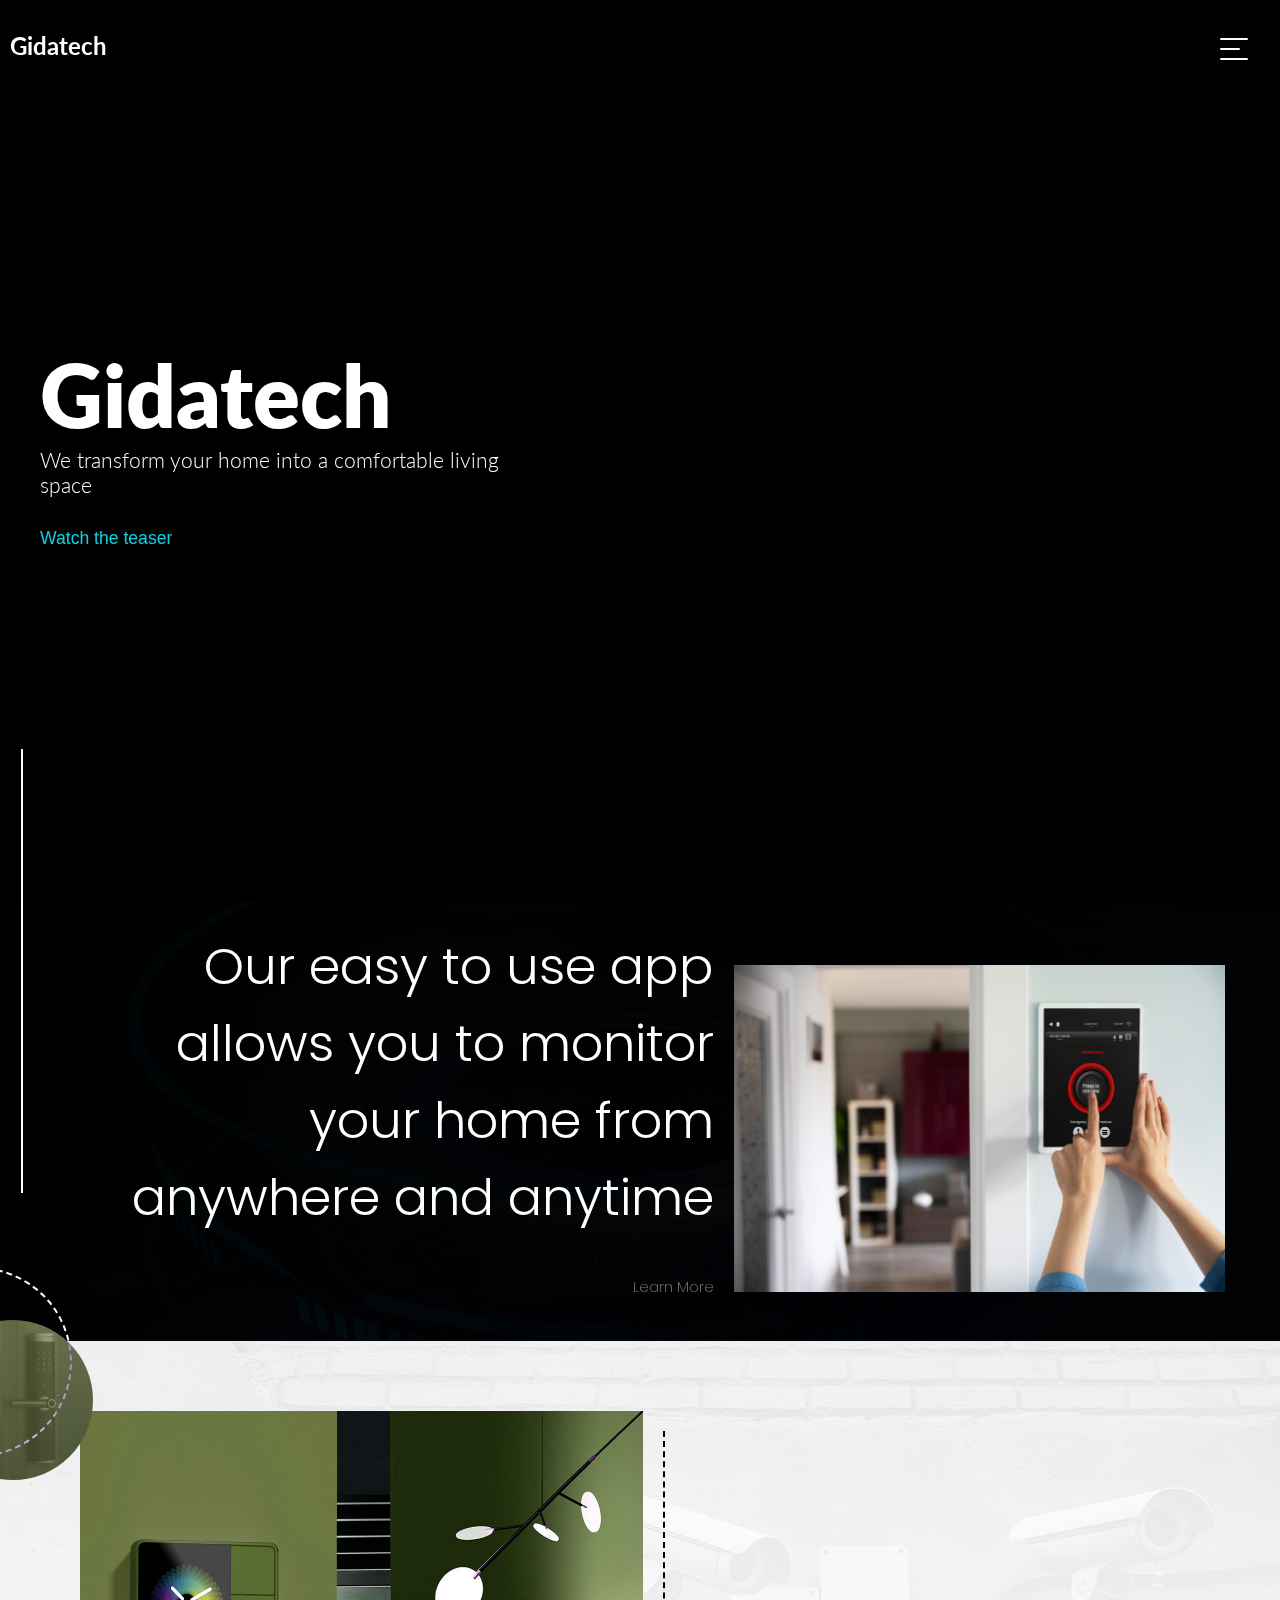
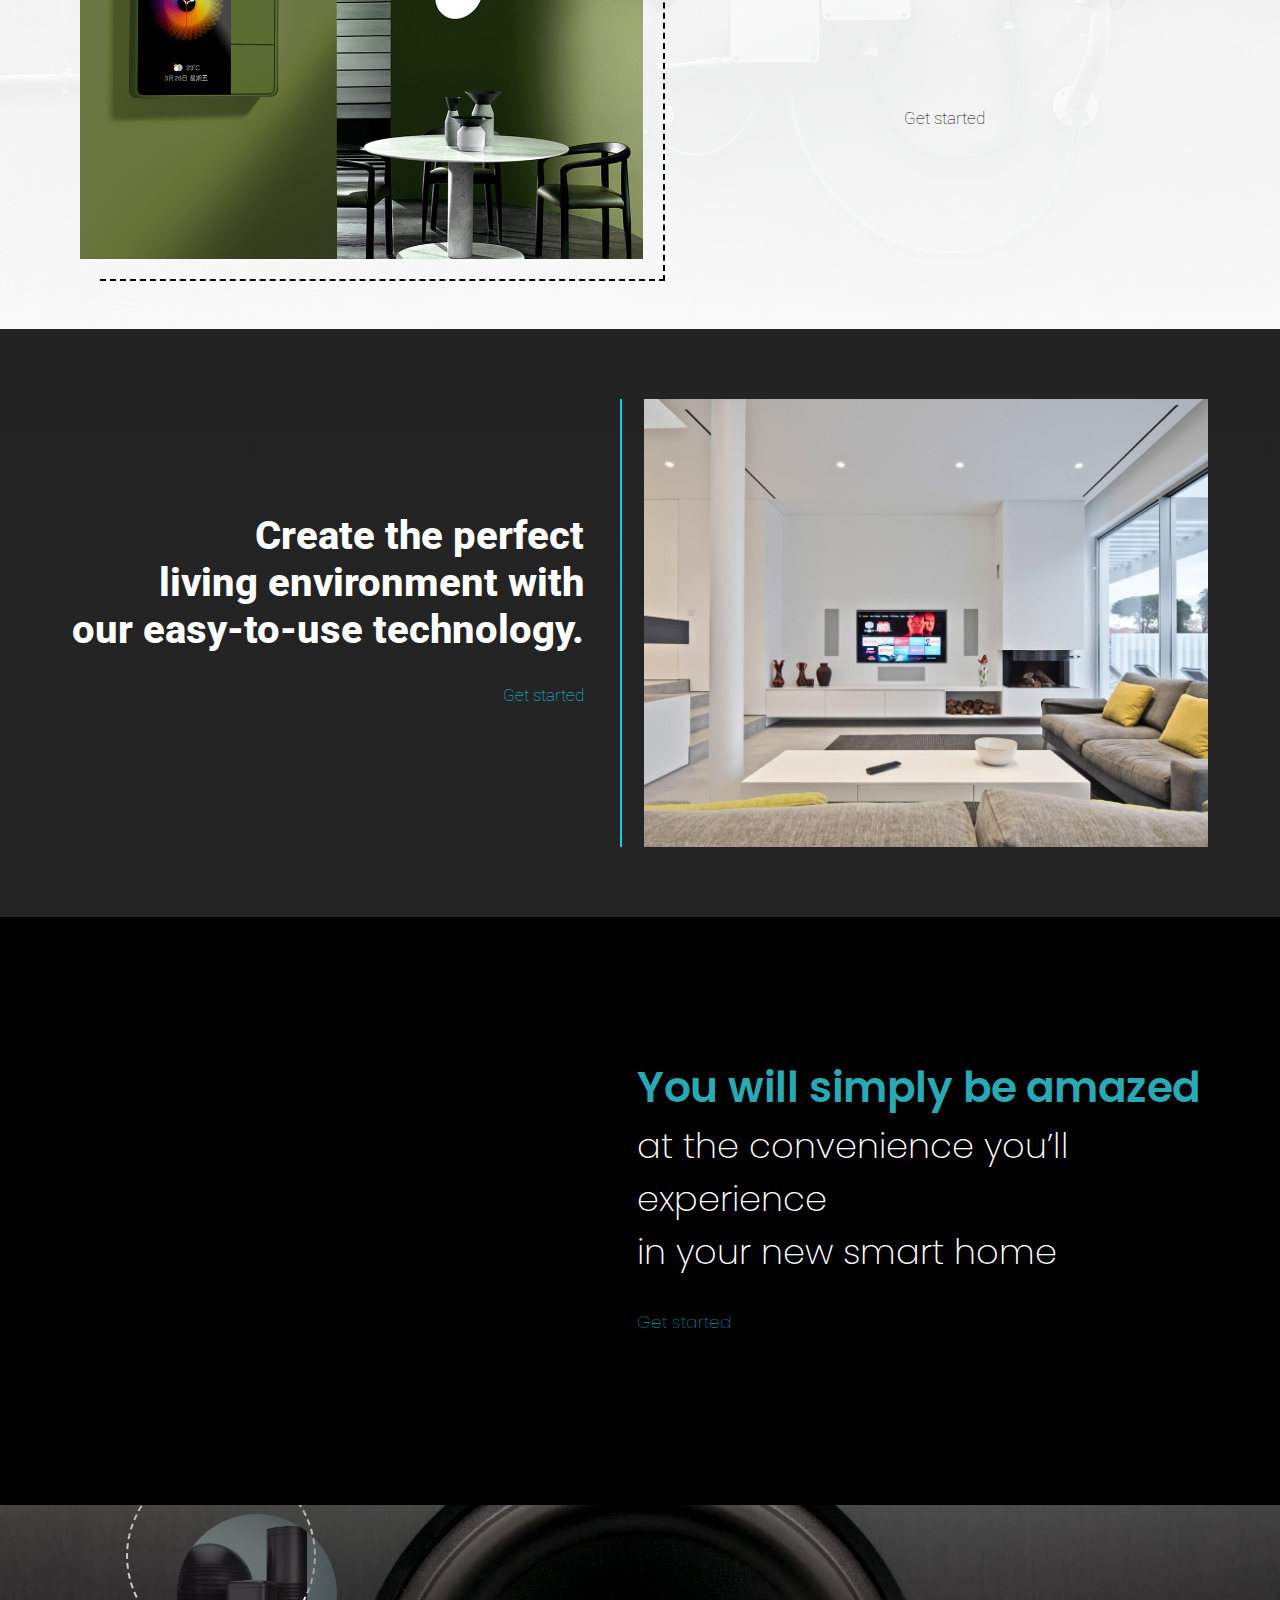
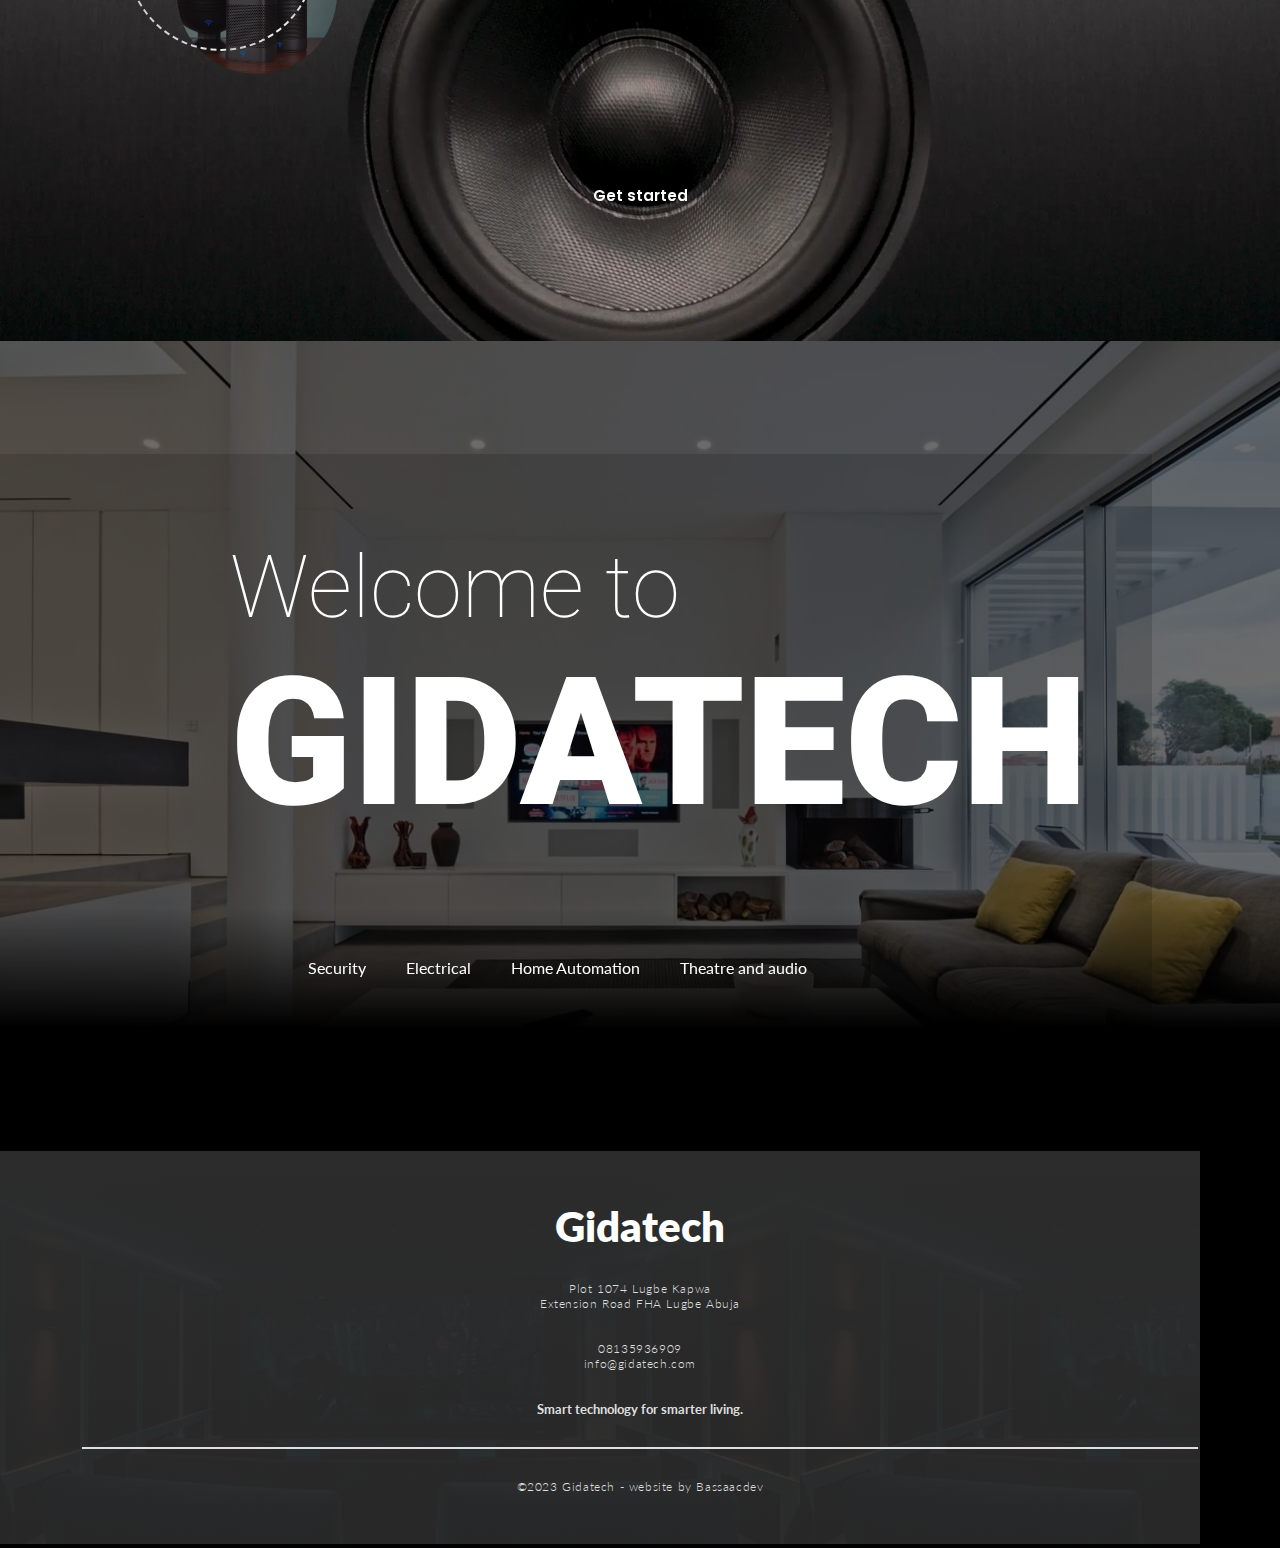
==== commit 0528632c: "new commit electrical" ====
--- a/index.html
+++ b/index.html
@@ -115,7 +115,8 @@
 
                         </p>
                     </div>
-                    <a href="https://youtube.com/@gidatechng" data-aos="fade-up" data-aos-duration="1400" data-aos-delay="600">Watch the
+                    <a href="https://youtube.com/@gidatechng" data-aos="fade-up" data-aos-duration="1400"
+                        data-aos-delay="600">Watch the
                         teaser<i class="fa-solid fa-video"></i></a>
 
                     <!-- <div class="vidover">
@@ -132,7 +133,8 @@
         </section>
         <section class="bbb">
             <div class="b1">
-                <h2><span style="color: #ffffff; font-weight: 800;">Tap into high-tech functionality and luxury</span>
+                <h2><span style="color: #ffffff; font-weight: 300;">Our easy to use app allows you to monitor your home
+                        from anywhere and anytime</span>
                     <br> <a href="./services.html" style="font-size: 15px; font-weight: 200; color: grey;"> Learn More
                         <i class="fa-solid fa-arrow-right"></i></a>
                 </h2>
@@ -236,13 +238,15 @@
             <div class="cwr">
                 <div class="ctext">
                     <h2>
-                      
-                        <span data-aos="fade-up" data-aos-duration="1000" data-aos-delay="100">Enjoy high-quality sound</span>
-                        <span data-aos="fade-up" data-aos-duration="1000" data-aos-delay="200"> throughout your home. </span>
+
+                        <span data-aos="fade-up" data-aos-duration="1000" data-aos-delay="100">Enjoy high-quality
+                            sound</span>
+                        <span data-aos="fade-up" data-aos-duration="1000" data-aos-delay="200"> throughout your home.
+                        </span>
                         <!-- <span data-aos="fade-up" data-aos-duration="1000" data-aos-delay="300">state-of-the-art
                         </span>
                         <span data-aos="fade-up" data-aos-duration="1000" data-aos-delay="400">sound systems</span> -->
-                        <span><a href="./otherpack.html"
+                        <span><a href="./services/audio.html"
                                 style="font-weight: 600; font-size: 15px; color: rgb(255, 255, 255);">
                                 Get
                                 started <i class="fa-solid fa-arrow-right"></i></a></span>
--- a/style.css
+++ b/style.css
@@ -262,7 +262,7 @@
 }
 
 .menu ul {
-  height: 70vh;
+  height: 50vh;
   display: -webkit-box;
   display: -ms-flexbox;
   display: flex;
@@ -287,6 +287,7 @@
   -webkit-transition: all 0.4s ease;
   transition: all 0.4s ease;
   position: relative;
+  font-family: Gilroy, poppins;
 }
 
 .menu ul li a::after {
@@ -1569,17 +1570,25 @@
 }
 
 section.about {
-  background: -webkit-gradient(linear, left bottom, left top, from(rgba(255, 255, 255, 0.897)), to(rgba(255, 255, 255, 0.719))), url(./img/worker.jpg);
-  background: linear-gradient(0deg, rgba(255, 255, 255, 0.897), rgba(255, 255, 255, 0.719)), url(./img/worker.jpg);
+  background: -webkit-gradient(linear, left top, right top, from(white), color-stop(35%), to(rgba(255, 255, 255, 0))), url(./img/worker.jpg), white;
+  background: linear-gradient(90deg, white, 35%, rgba(255, 255, 255, 0)), url(./img/worker.jpg), white;
   background-size: cover;
   padding: 75px 15px;
   display: -webkit-box;
   display: -ms-flexbox;
   display: flex;
+  background-position-x: 300px;
+  background-repeat: no-repeat;
   gap: 15px;
   -webkit-box-align: center;
       -ms-flex-align: center;
           align-items: center;
+}
+
+@media (max-width: 600px) {
+  section.about {
+    background-position-x: 0px;
+  }
 }
 
 section.about .abtext {
@@ -1597,35 +1606,40 @@
 
 @media (min-width: 850px) {
   section.about .abtext {
-    padding: 40px 80px;
+    padding: 40px 100px;
   }
 }
 
 section.about .abtext p {
-  font-family: montserrat;
+  font-family: Gilroy, montserrat;
+  line-height: 1.18;
   font-weight: 400;
-}
-
-@media (min-width: 850px) {
+  font-size: 1.3em;
+  width: 35vw;
+}
+
+@media (max-width: 600px) {
   section.about .abtext p {
     font-size: 1.1em;
+    width: 70vw;
   }
 }
 
 section.about .abtext p:nth-child(1) {
-  font-family: poppins;
+  font-family: Gilroy, poppins;
   font-weight: 700;
   line-height: 1.2;
-  font-size: 1.1em;
+  font-size: 2.5em;
   letter-spacing: -0.9px;
   word-spacing: 2px;
   position: relative;
   margin-bottom: 20px;
-}
-
-@media (min-width: 850px) {
+  width: 65%;
+}
+
+@media (max-width: 600px) {
   section.about .abtext p:nth-child(1) {
-    font-size: 2em;
+    font-size: 1.6em;
     width: 70%;
   }
 }
@@ -1640,20 +1654,9 @@
   position: absolute;
   background-color: black;
   height: 2px;
-  width: 80px;
-  left: -10px;
-  top: -10px;
-  border-radius: 20px;
-}
-
-section.about .abtext p:nth-child(1)::before {
-  content: "";
-  position: absolute;
-  background-color: black;
-  height: 2px;
-  width: 80px;
-  top: calc(100% + 8px);
-  left: -10px;
+  width: 100px;
+  left: -110px;
+  top: 50%;
   border-radius: 20px;
 }
 
@@ -1687,6 +1690,7 @@
 }
 
 section.abbb h3 {
+  z-index: 10;
   color: white;
   font-family: poppins;
   font-weight: 400;
@@ -1780,10 +1784,10 @@
 }
 
 section.about2 {
-  background: -webkit-gradient(linear, left bottom, left top, from(rgba(255, 255, 255, 0.897)), to(rgba(255, 255, 255, 0.719))), url(./img/worker.jpg);
-  background: linear-gradient(0deg, rgba(255, 255, 255, 0.897), rgba(255, 255, 255, 0.719)), url(./img/worker.jpg);
+  background: -webkit-gradient(linear, left bottom, left top, from(#e5e3d6), to(#e5e3d6));
+  background: linear-gradient(0deg, #e5e3d6, #e5e3d6);
   background-size: cover;
-  padding: 175px 15px;
+  padding: 65px 105px;
   display: -webkit-box;
   display: -ms-flexbox;
   display: flex;
@@ -1794,21 +1798,10 @@
   position: relative;
 }
 
-@media (min-width: 600px) {
+@media (max-width: 600px) {
   section.about2 {
-    padding: 10vw 20vw;
-  }
-}
-
-section.about2::after {
-  width: 100%;
-  content: "";
-  height: 100px;
-  position: absolute;
-  bottom: 0;
-  background: -webkit-gradient(linear, left bottom, left top, from(rgba(56, 56, 56, 0.856)), to(transparent));
-  background: linear-gradient(0deg, rgba(56, 56, 56, 0.856), transparent);
-  left: 0;
+    padding: 10vw 2vw;
+  }
 }
 
 section.about2 .abtext2 {
@@ -1820,20 +1813,37 @@
       -ms-flex-direction: column;
           flex-direction: column;
   gap: 20px;
+  -webkit-box-align: center;
+      -ms-flex-align: center;
+          align-items: center;
+}
+
+section.about2 .abtext2 img {
+  -o-object-fit: cover;
+     object-fit: cover;
+  width: 40vw;
+  height: 40vw;
+  position: relative;
+}
+
+@media (max-width: 600px) {
+  section.about2 .abtext2 img {
+    width: 80vw;
+    height: 80vw;
+  }
 }
 
 section.about2 .abtext2 p {
-  font-family: poppins;
-  line-height: 1;
-  font-size: 1.1em;
+  font-family: Gilroy, poppins;
+  font-size: 1.6em;
   letter-spacing: -0.8px;
   word-spacing: 2px;
   position: relative;
   margin-bottom: 20px;
-  font-weight: 600;
-}
-
-@media (min-width: 600px) {
+  width: 70%;
+}
+
+@media (max-width: 600px) {
   section.about2 .abtext2 p {
     font-size: 1.4em;
     line-height: 1.3;
@@ -1845,34 +1855,27 @@
   position: absolute;
   background-color: black;
   height: 2px;
-  width: 80px;
-  left: -10px;
+  width: 100px;
+  left: -30px;
   top: -10px;
   border-radius: 20px;
 }
 
 section.about2 .abtext2 p::before {
   content: "";
+  position: absolute;
+  background-color: black;
   width: 2px;
-  position: absolute;
-  background-color: white;
-  mix-blend-mode: difference;
-  right: 50%;
-  -webkit-transform: translate(0, 220px);
-          transform: translate(0, 220px);
-  height: 122px;
-}
-
-@media (min-width: 760px) {
-  section.about2 .abtext2 p::before {
-    display: none;
-  }
+  height: 80px;
+  left: -20px;
+  top: -20px;
+  border-radius: 20px;
 }
 
 section.val {
   height: auto;
-  background: -webkit-gradient(linear, left top, left bottom, from(rgba(98, 96, 96, 0.856)), to(rgba(56, 56, 56, 0.856)));
-  background: linear-gradient(rgba(98, 96, 96, 0.856), rgba(56, 56, 56, 0.856));
+  background: -webkit-gradient(linear, left top, left bottom, from(rgba(0, 0, 0, 0.856)), to(rgba(0, 0, 0, 0.856)));
+  background: linear-gradient(rgba(0, 0, 0, 0.856), rgba(0, 0, 0, 0.856));
   width: 100%;
   padding: 40px 10px;
   display: -webkit-box;
@@ -1890,16 +1893,32 @@
   color: white;
 }
 
+section.val img {
+  width: 60vw;
+  -o-object-fit: cover;
+     object-fit: cover;
+  height: 20vw;
+}
+
+@media (max-width: 600px) {
+  section.val img {
+    width: 100vw;
+    -o-object-fit: cover;
+       object-fit: cover;
+    height: 30vw;
+  }
+}
+
 section.val .valtxt {
   text-align: center;
 }
 
 section.val .valtxt h2 {
   margin-bottom: 20px;
-  font-size: 2em;
-}
-
-@media (min-width: 600px) {
+  font-size: 3em;
+}
+
+@media (max-width: 600px) {
   section.val .valtxt h2 {
     font-size: 2.2em;
   }
@@ -1939,11 +1958,12 @@
 }
 
 section.val .valtxt2 p {
-  font-family: poppins;
+  font-family: Gilroy, poppins;
   width: 90%;
-  font-size: 1em;
+  font-size: 1.1em;
   text-align: left;
   color: #dddddd;
+  font-weight: 300;
 }
 
 section.service {
@@ -3989,6 +4009,7 @@
   height: auto;
   width: 100%;
   color: white;
+  overflow: hidden;
 }
 
 section.serauto .txt {
@@ -4242,4 +4263,1596 @@
     font-size: 1.2em;
   }
 }
+
+section.serauto section.disc {
+  background-color: #1b1b1b;
+  padding: 170px 20px;
+  display: -webkit-box;
+  display: -ms-flexbox;
+  display: flex;
+  -webkit-box-orient: vertical;
+  -webkit-box-direction: normal;
+      -ms-flex-direction: column;
+          flex-direction: column;
+  gap: 10px;
+  position: relative;
+  -webkit-box-align: center;
+      -ms-flex-align: center;
+          align-items: center;
+  -webkit-box-pack: center;
+      -ms-flex-pack: center;
+          justify-content: center;
+}
+
+section.serauto section.disc .line {
+  width: 2px;
+  height: 150px;
+  background-color: white;
+  position: absolute;
+  top: 0;
+}
+
+section.serauto section.disc h3 {
+  font-size: 3em;
+  text-align: center;
+}
+
+@media (max-width: 600px) {
+  section.serauto section.disc h3 {
+    font-size: 2em;
+  }
+}
+
+section.serauto section.disc ul {
+  display: -webkit-box;
+  display: -ms-flexbox;
+  display: flex;
+  width: 100vw;
+  -ms-flex-wrap: wrap;
+      flex-wrap: wrap;
+  gap: 25px;
+  padding: 0 30px;
+  -webkit-box-pack: center;
+      -ms-flex-pack: center;
+          justify-content: center;
+}
+
+@media (max-width: 600px) {
+  section.serauto section.disc ul {
+    -webkit-box-orient: vertical;
+    -webkit-box-direction: normal;
+        -ms-flex-direction: column;
+            flex-direction: column;
+    -webkit-box-align: center;
+        -ms-flex-align: center;
+            align-items: center;
+    gap: 10px;
+    padding: 30px 30px;
+  }
+}
+
+section.serauto section.disc ul li {
+  list-style: none;
+}
+
+section.serauto section.disc ul li a {
+  font-size: 1.3em;
+  text-decoration: none !important;
+  -webkit-transition: 0.5s ease;
+  transition: 0.5s ease;
+}
+
+section.serauto section.disc ul li a:hover {
+  color: white;
+  font-size: 1.4em;
+}
+
+@media (max-width: 600px) {
+  section.serauto section.disc ul li a span {
+    display: none;
+  }
+}
+
+section.sersec {
+  background: black;
+  height: auto;
+  width: 100%;
+  color: white;
+  position: relative;
+  overflow: hidden;
+}
+
+section.sersec .txt {
+  padding: 10vw 20vw 25vw 20vw;
+  z-index: 100;
+  background: -webkit-gradient(linear, left bottom, left top, from(black), color-stop(rgba(0, 0, 0, 0.719)), to(rgba(0, 0, 0, 0.63))), url(./gida/secdoor.jpg);
+  background: linear-gradient(0deg, black, rgba(0, 0, 0, 0.719), rgba(0, 0, 0, 0.63)), url(./gida/secdoor.jpg);
+  background-size: cover;
+  background-position: center;
+}
+
+@media (max-width: 600px) {
+  section.sersec .txt {
+    padding: 25vw 13vw;
+  }
+}
+
+section.sersec .txt h1 {
+  font-size: 3.5em;
+  position: relative;
+  line-height: 0.9;
+}
+
+@media (max-width: 600px) {
+  section.sersec .txt h1 {
+    font-size: 2.3em;
+  }
+}
+
+section.sersec .txt h1::after {
+  content: "";
+  width: 200px;
+  height: 2px;
+  background: #8f8f8f;
+  position: absolute;
+  left: -200px;
+  top: 50%;
+}
+
+section.sersec .txt p {
+  font-size: 1.4em;
+  font-family: Gilroy, lato;
+  font-weight: 300;
+  margin-top: 15px;
+}
+
+@media (max-width: 600px) {
+  section.sersec .txt p {
+    font-size: 1.2em;
+  }
+}
+
+section.sersec .sec1a {
+  display: -webkit-box;
+  display: -ms-flexbox;
+  display: flex;
+  position: relative;
+  padding: 100px 60px;
+  -webkit-box-align: center;
+      -ms-flex-align: center;
+          align-items: center;
+  gap: 50px;
+}
+
+@media (max-width: 900px) {
+  section.sersec .sec1a {
+    -webkit-box-orient: vertical;
+    -webkit-box-direction: reverse;
+        -ms-flex-direction: column-reverse;
+            flex-direction: column-reverse;
+  }
+}
+
+section.sersec .sec1a div {
+  width: auto;
+}
+
+@media (max-width: 900px) {
+  section.sersec .sec1a div {
+    width: 70vw;
+  }
+}
+
+section.sersec .sec1a p {
+  width: 100%;
+  font-size: 1.3em;
+  font-family: Gilroy, lato;
+  line-height: 1.3;
+  font-weight: 300;
+  margin-bottom: 20px;
+}
+
+@media (max-width: 900px) {
+  section.sersec .sec1a p {
+    text-align: center;
+    font-size: 1.1em;
+  }
+}
+
+section.sersec .sec1a a {
+  font-size: 1.2em;
+}
+
+section.sersec .sec1a h2 {
+  font-size: 2.3em;
+  margin-bottom: 20px;
+  line-height: 1;
+}
+
+@media (max-width: 900px) {
+  section.sersec .sec1a h2 {
+    text-align: center;
+    font-size: 1.7em;
+  }
+}
+
+section.sersec .img {
+  height: 50vw;
+  position: relative;
+  background: -webkit-gradient(linear, right top, left top, from(rgba(0, 0, 0, 0)), to(black)), url(./gida/phone.jpg);
+  background: linear-gradient(270deg, rgba(0, 0, 0, 0), black), url(./gida/phone.jpg);
+  background-size: cover;
+  background-position: right;
+}
+
+@media (max-width: 600px) {
+  section.sersec .img {
+    height: 70vw;
+  }
+}
+
+.sec1b {
+  display: -webkit-box;
+  display: -ms-flexbox;
+  display: flex;
+  position: relative;
+  padding: 10px 60px;
+  -webkit-box-align: center;
+      -ms-flex-align: center;
+          align-items: center;
+  gap: 50px;
+  -webkit-box-orient: horizontal;
+  -webkit-box-direction: reverse;
+      -ms-flex-direction: row-reverse;
+          flex-direction: row-reverse;
+}
+
+@media (max-width: 900px) {
+  .sec1b {
+    -webkit-box-orient: vertical;
+    -webkit-box-direction: normal;
+        -ms-flex-direction: column;
+            flex-direction: column;
+  }
+}
+
+.sec1b div {
+  width: 50%;
+}
+
+@media (max-width: 900px) {
+  .sec1b div {
+    width: 70vw;
+  }
+}
+
+.sec1b div p {
+  width: 100%;
+  font-size: 1.3em;
+  font-family: Gilroy, lato;
+  line-height: 1.3;
+  font-weight: 300;
+  margin-bottom: 20px;
+}
+
+@media (max-width: 900px) {
+  .sec1b div p {
+    text-align: center;
+    font-size: 1.1em;
+  }
+}
+
+.sec1b div a {
+  font-size: 1.2em;
+}
+
+.sec1b div h2 {
+  font-size: 2.3em;
+  margin-bottom: 20px;
+  line-height: 1;
+}
+
+@media (max-width: 900px) {
+  .sec1b div h2 {
+    text-align: center;
+    font-size: 1.7em;
+  }
+}
+
+.sec1b .img {
+  width: 45vw;
+  height: 50vw;
+  position: relative;
+  background: -webkit-gradient(linear, right top, left top, from(rgba(0, 0, 0, 0)), to(black)), url(./gida/intercomdoor.jpg);
+  background: linear-gradient(270deg, rgba(0, 0, 0, 0), black), url(./gida/intercomdoor.jpg);
+  background-size: cover;
+  background-position: right;
+}
+
+@media (max-width: 600px) {
+  .sec1b .img {
+    width: 55vw;
+    height: 87vw;
+  }
+}
+
+.sec2 {
+  display: -webkit-box;
+  display: -ms-flexbox;
+  display: flex;
+  -webkit-box-orient: vertical;
+  -webkit-box-direction: normal;
+      -ms-flex-direction: column;
+          flex-direction: column;
+  gap: 20px;
+  -webkit-box-align: center;
+      -ms-flex-align: center;
+          align-items: center;
+  padding: 110px 10px;
+  position: relative;
+}
+
+.sec2 h3 {
+  width: 60vw;
+  text-align: center;
+  font-size: 2.9em;
+  line-height: 1;
+  color: #0cd2e4;
+}
+
+@media (max-width: 600px) {
+  .sec2 h3 {
+    font-size: 2em;
+    width: 80vw;
+  }
+}
+
+.sec2 .abs2 {
+  position: absolute;
+  width: 2px;
+  height: 100px;
+  background-color: #0cd2e4;
+  top: 0;
+  right: 50%;
+  z-index: 10;
+}
+
+.sec2 p {
+  font-size: 1.5em;
+  width: 70vw;
+  text-align: center;
+  font-weight: 300;
+  font-family: Gilroy, lato;
+  position: relative;
+}
+
+@media (max-width: 600px) {
+  .sec2 p {
+    font-size: 1.1em;
+    width: 85vw;
+  }
+}
+
+.sec2 .img {
+  width: 40vw;
+  height: 60vw;
+  position: relative;
+  background: -webkit-gradient(linear, left bottom, left top, from(rgba(0, 0, 0, 0)), color-stop(rgba(0, 0, 0, 0.726)), to(black)), url(./gida/intercomdoor2.jpg);
+  background: linear-gradient(0deg, rgba(0, 0, 0, 0), rgba(0, 0, 0, 0.726), black), url(./gida/intercomdoor2.jpg);
+  background-size: cover;
+  background-position: center;
+}
+
+@media (max-width: 600px) {
+  .sec2 .img {
+    width: 70vw;
+    height: 70vw;
+  }
+}
+
+.lrnm {
+  display: -webkit-box;
+  display: -ms-flexbox;
+  display: flex;
+  -webkit-box-orient: vertical;
+  -webkit-box-direction: normal;
+      -ms-flex-direction: column;
+          flex-direction: column;
+  -webkit-box-align: center;
+      -ms-flex-align: center;
+          align-items: center;
+  gap: 20px;
+  padding: 10px 110px;
+}
+
+.lrnm a {
+  font-size: 1.1em;
+}
+
+@media (max-width: 600px) {
+  .lrnm {
+    padding: 15px 20px;
+  }
+}
+
+.lrnm .secp {
+  width: 70%;
+}
+
+.lrnm .secp p {
+  font-size: 1.5em;
+  width: 100%;
+  text-align: center;
+  font-weight: 300;
+  font-family: Gilroy, lato;
+}
+
+@media (max-width: 600px) {
+  .lrnm .secp p {
+    font-size: 1.2em;
+  }
+}
+
+section.disc {
+  background-color: #1b1b1b;
+  padding: 170px 20px;
+  display: -webkit-box;
+  display: -ms-flexbox;
+  display: flex;
+  -webkit-box-orient: vertical;
+  -webkit-box-direction: normal;
+      -ms-flex-direction: column;
+          flex-direction: column;
+  gap: 10px;
+  position: relative;
+  -webkit-box-align: center;
+      -ms-flex-align: center;
+          align-items: center;
+  -webkit-box-pack: center;
+      -ms-flex-pack: center;
+          justify-content: center;
+}
+
+section.disc .line {
+  width: 2px;
+  height: 150px;
+  background-color: white;
+  position: absolute;
+  top: 0;
+}
+
+section.disc h3 {
+  font-size: 3em;
+  text-align: center;
+}
+
+@media (max-width: 600px) {
+  section.disc h3 {
+    font-size: 2em;
+  }
+}
+
+section.disc ul {
+  display: -webkit-box;
+  display: -ms-flexbox;
+  display: flex;
+  width: 100vw;
+  -ms-flex-wrap: wrap;
+      flex-wrap: wrap;
+  gap: 25px;
+  padding: 0 30px;
+  -webkit-box-pack: center;
+      -ms-flex-pack: center;
+          justify-content: center;
+}
+
+@media (max-width: 600px) {
+  section.disc ul {
+    -webkit-box-orient: vertical;
+    -webkit-box-direction: normal;
+        -ms-flex-direction: column;
+            flex-direction: column;
+    -webkit-box-align: center;
+        -ms-flex-align: center;
+            align-items: center;
+    gap: 10px;
+    padding: 30px 30px;
+  }
+}
+
+section.disc ul li {
+  list-style: none;
+}
+
+section.disc ul li a {
+  font-size: 1.3em;
+  text-decoration: none !important;
+  -webkit-transition: 0.5s ease;
+  transition: 0.5s ease;
+}
+
+section.disc ul li a:hover {
+  color: white;
+  font-size: 1.4em;
+}
+
+@media (max-width: 600px) {
+  section.disc ul li a span {
+    display: none;
+  }
+}
+
+section.serelec {
+  background: black;
+  height: auto;
+  width: 100%;
+  color: white;
+  position: relative;
+  overflow: hidden;
+}
+
+section.serelec .txt {
+  padding: 10vw 20vw 25vw 20vw;
+  z-index: 100;
+  background: -webkit-gradient(linear, left bottom, left top, from(black), color-stop(rgba(0, 0, 0, 0.884)), to(rgba(0, 0, 0, 0.788))), url(https://res.cloudinary.com/dkdyjjqlp/image/upload/q_57/v1679181316/3685443_961_jxigid.jpg);
+  background: linear-gradient(0deg, black, rgba(0, 0, 0, 0.884), rgba(0, 0, 0, 0.788)), url(https://res.cloudinary.com/dkdyjjqlp/image/upload/q_57/v1679181316/3685443_961_jxigid.jpg);
+  background-size: cover;
+  background-position: center;
+}
+
+@media (max-width: 600px) {
+  section.serelec .txt {
+    padding: 25vw 13vw;
+  }
+}
+
+section.serelec .txt h1 {
+  font-size: 3.5em;
+  position: relative;
+  line-height: 0.9;
+}
+
+@media (max-width: 600px) {
+  section.serelec .txt h1 {
+    font-size: 2.3em;
+  }
+}
+
+section.serelec .txt h1::after {
+  content: "";
+  width: 200px;
+  height: 2px;
+  background: #8f8f8f;
+  position: absolute;
+  left: -200px;
+  top: 50%;
+}
+
+section.serelec .txt p {
+  font-size: 1.4em;
+  font-family: Gilroy, lato;
+  font-weight: 300;
+  margin-top: 15px;
+}
+
+@media (max-width: 600px) {
+  section.serelec .txt p {
+    font-size: 1.2em;
+  }
+}
+
+section.serelec .sec1a {
+  display: -webkit-box;
+  display: -ms-flexbox;
+  display: flex;
+  position: relative;
+  padding: 100px 60px;
+  -webkit-box-align: center;
+      -ms-flex-align: center;
+          align-items: center;
+  gap: 50px;
+}
+
+@media (max-width: 900px) {
+  section.serelec .sec1a {
+    -webkit-box-orient: vertical;
+    -webkit-box-direction: normal;
+        -ms-flex-direction: column;
+            flex-direction: column;
+  }
+}
+
+section.serelec .sec1a div {
+  width: 50%;
+}
+
+@media (max-width: 900px) {
+  section.serelec .sec1a div {
+    width: 70vw;
+  }
+}
+
+section.serelec .sec1a div p {
+  width: 100%;
+  font-size: 1.3em;
+  font-family: Gilroy, lato;
+  line-height: 1.3;
+  font-weight: 300;
+  margin-bottom: 20px;
+}
+
+@media (max-width: 900px) {
+  section.serelec .sec1a div p {
+    text-align: center;
+    font-size: 1.1em;
+  }
+}
+
+section.serelec .sec1a div a {
+  font-size: 1.2em;
+  color: #fbe74c;
+}
+
+section.serelec .sec1a div h2 {
+  font-size: 3em;
+  margin-bottom: 20px;
+  line-height: 1;
+  position: relative;
+  text-shadow: 0px -1px 14px white;
+}
+
+section.serelec .sec1a div h2::after {
+  content: "";
+  width: 2px;
+  height: 600px;
+  position: absolute;
+  left: -30px;
+  background-color: white;
+}
+
+@media (max-width: 900px) {
+  section.serelec .sec1a div h2 {
+    text-align: center;
+    font-size: 2em;
+  }
+}
+
+section.serelec .sec1a .img {
+  height: 50vw;
+  position: relative;
+  background: url(./gida/light2forelec.jpg);
+  background-size: cover;
+  background-position: right;
+}
+
+@media (max-width: 900px) {
+  section.serelec .sec1a .img {
+    height: 70vw;
+  }
+}
+
+@media (max-width: 600px) {
+  section.serelec .sec1a .img {
+    height: 70vw;
+  }
+}
+
+section.serelec .sec1b {
+  display: -webkit-box;
+  display: -ms-flexbox;
+  display: flex;
+  position: relative;
+  padding: 10px 60px;
+  -webkit-box-align: center;
+      -ms-flex-align: center;
+          align-items: center;
+  gap: 50px;
+  -webkit-box-orient: horizontal;
+  -webkit-box-direction: reverse;
+      -ms-flex-direction: row-reverse;
+          flex-direction: row-reverse;
+}
+
+@media (max-width: 900px) {
+  section.serelec .sec1b {
+    -webkit-box-orient: vertical;
+    -webkit-box-direction: normal;
+        -ms-flex-direction: column;
+            flex-direction: column;
+  }
+}
+
+section.serelec .sec1b div {
+  width: 50%;
+}
+
+@media (max-width: 900px) {
+  section.serelec .sec1b div {
+    width: 70vw;
+  }
+}
+
+section.serelec .sec1b div p {
+  width: 100%;
+  font-size: 1.3em;
+  font-family: Gilroy, lato;
+  line-height: 1.3;
+  font-weight: 300;
+  margin-bottom: 20px;
+}
+
+@media (max-width: 900px) {
+  section.serelec .sec1b div p {
+    text-align: center;
+    font-size: 1.1em;
+  }
+}
+
+section.serelec .sec1b div a {
+  font-size: 1.2em;
+}
+
+section.serelec .sec1b div h2 {
+  font-size: 2.3em;
+  margin-bottom: 20px;
+  line-height: 1;
+}
+
+@media (max-width: 900px) {
+  section.serelec .sec1b div h2 {
+    text-align: center;
+    font-size: 1.7em;
+  }
+}
+
+section.serelec .sec1b .img {
+  width: 45vw;
+  height: 50vw;
+  position: relative;
+  background: -webkit-gradient(linear, right top, left top, from(rgba(0, 0, 0, 0)), to(rgba(0, 0, 0, 0.377))), url(./gida/lightforelec.jpg);
+  background: linear-gradient(270deg, rgba(0, 0, 0, 0), rgba(0, 0, 0, 0.377)), url(./gida/lightforelec.jpg);
+  background-size: cover;
+  background-position: right;
+}
+
+@media (max-width: 600px) {
+  section.serelec .sec1b .img {
+    width: 55vw;
+    height: 87vw;
+  }
+}
+
+section.serelec .sec2 {
+  display: -webkit-box;
+  display: -ms-flexbox;
+  display: flex;
+  -webkit-box-orient: vertical;
+  -webkit-box-direction: normal;
+      -ms-flex-direction: column;
+          flex-direction: column;
+  gap: 20px;
+  -webkit-box-align: center;
+      -ms-flex-align: center;
+          align-items: center;
+  padding: 110px 10px;
+  position: relative;
+}
+
+section.serelec .sec2 h3 {
+  width: 60vw;
+  text-align: center;
+  font-size: 2.9em;
+  line-height: 1;
+  color: #ffffff;
+  text-shadow: 0px -1px 14px white;
+}
+
+@media (max-width: 600px) {
+  section.serelec .sec2 h3 {
+    font-size: 2em;
+    width: 80vw;
+  }
+}
+
+section.serelec .sec2 .abs2 {
+  position: absolute;
+  width: 2px;
+  height: 100px;
+  background-color: #0cd2e4;
+  top: 0;
+  right: 50%;
+  z-index: 10;
+}
+
+section.serelec .sec2 p {
+  font-size: 1.5em;
+  width: 70vw;
+  text-align: center;
+  font-weight: 300;
+  font-family: Gilroy, lato;
+  position: relative;
+}
+
+@media (max-width: 600px) {
+  section.serelec .sec2 p {
+    font-size: 1.1em;
+    width: 85vw;
+  }
+}
+
+section.serelec .sec2 .img {
+  width: 40vw;
+  height: 60vw;
+  position: relative;
+  background: -webkit-gradient(linear, left bottom, left top, from(rgba(0, 0, 0, 0)), color-stop(rgba(0, 0, 0, 0.726)), to(rgba(0, 0, 0, 0))), url(https://cdn.discordapp.com/attachments/1065105738025930792/1086806250949443595/6eeb5129-c702-4b71-b216-4b73f6f2b7ab.jpg);
+  background: linear-gradient(0deg, rgba(0, 0, 0, 0), rgba(0, 0, 0, 0.726), rgba(0, 0, 0, 0)), url(https://cdn.discordapp.com/attachments/1065105738025930792/1086806250949443595/6eeb5129-c702-4b71-b216-4b73f6f2b7ab.jpg);
+  background-size: cover;
+  background-position: center;
+}
+
+@media (max-width: 600px) {
+  section.serelec .sec2 .img {
+    width: 70vw;
+    height: 70vw;
+  }
+}
+
+section.serelec .lrnm {
+  display: -webkit-box;
+  display: -ms-flexbox;
+  display: flex;
+  -webkit-box-orient: vertical;
+  -webkit-box-direction: normal;
+      -ms-flex-direction: column;
+          flex-direction: column;
+  -webkit-box-align: center;
+      -ms-flex-align: center;
+          align-items: center;
+  gap: 20px;
+  padding: 10px 110px;
+}
+
+section.serelec .lrnm p {
+  font-family: Gilroy, poppins;
+  font-size: 1.5em;
+  text-align: center;
+  width: 90%;
+}
+
+@media (max-width: 600px) {
+  section.serelec .lrnm p {
+    font-size: 1.1em;
+  }
+}
+
+section.serelec .lrnm img {
+  width: 70vw;
+}
+
+@media (max-width: 600px) {
+  section.serelec .lrnm img {
+    width: 80vw;
+  }
+}
+
+section.serelec .lrnm a {
+  font-size: 1.1em;
+}
+
+@media (max-width: 600px) {
+  section.serelec .lrnm {
+    padding: 15px 20px;
+  }
+}
+
+section.serelec .lrnm .secp {
+  width: 70%;
+}
+
+section.serelec .lrnm .secp p {
+  font-size: 1.5em;
+  width: 100%;
+  text-align: center;
+  font-weight: 300;
+  font-family: Gilroy, lato;
+}
+
+@media (max-width: 600px) {
+  section.serelec .lrnm .secp p {
+    font-size: 1.2em;
+  }
+}
+
+section.serelec section.disc {
+  background-color: #1b1b1b;
+  padding: 170px 20px;
+  display: -webkit-box;
+  display: -ms-flexbox;
+  display: flex;
+  -webkit-box-orient: vertical;
+  -webkit-box-direction: normal;
+      -ms-flex-direction: column;
+          flex-direction: column;
+  gap: 10px;
+  position: relative;
+  -webkit-box-align: center;
+      -ms-flex-align: center;
+          align-items: center;
+  -webkit-box-pack: center;
+      -ms-flex-pack: center;
+          justify-content: center;
+}
+
+section.serelec section.disc .line {
+  width: 2px;
+  height: 150px;
+  background-color: white;
+  position: absolute;
+  top: 0;
+}
+
+section.serelec section.disc h3 {
+  font-size: 3em;
+  text-align: center;
+}
+
+@media (max-width: 600px) {
+  section.serelec section.disc h3 {
+    font-size: 2em;
+  }
+}
+
+section.serelec section.disc ul {
+  display: -webkit-box;
+  display: -ms-flexbox;
+  display: flex;
+  width: 100vw;
+  -ms-flex-wrap: wrap;
+      flex-wrap: wrap;
+  gap: 25px;
+  padding: 0 30px;
+  -webkit-box-pack: center;
+      -ms-flex-pack: center;
+          justify-content: center;
+}
+
+@media (max-width: 600px) {
+  section.serelec section.disc ul {
+    -webkit-box-orient: vertical;
+    -webkit-box-direction: normal;
+        -ms-flex-direction: column;
+            flex-direction: column;
+    -webkit-box-align: center;
+        -ms-flex-align: center;
+            align-items: center;
+    gap: 10px;
+    padding: 30px 30px;
+  }
+}
+
+section.serelec section.disc ul li {
+  list-style: none;
+}
+
+section.serelec section.disc ul li a {
+  font-size: 1.3em;
+  text-decoration: none !important;
+  -webkit-transition: 0.5s ease;
+  transition: 0.5s ease;
+}
+
+section.serelec section.disc ul li a:hover {
+  color: white;
+  font-size: 1.4em;
+}
+
+@media (max-width: 600px) {
+  section.serelec section.disc ul li a span {
+    display: none;
+  }
+}
+
+section.seraud {
+  background: white;
+  height: auto;
+  width: 100%;
+  color: black;
+  position: relative;
+  overflow: hidden;
+}
+
+section.seraud .over {
+  height: auto;
+  width: 100%;
+  background: -webkit-gradient(linear, left top, right top, from(white), color-stop(rgba(255, 255, 255, 0.295)), to(rgba(255, 255, 255, 0))), url(./gida/speaker4foraud.jpg);
+  background: linear-gradient(90deg, white, rgba(255, 255, 255, 0.295), rgba(255, 255, 255, 0)), url(./gida/speaker4foraud.jpg);
+  background-size: cover;
+  position: relative;
+}
+
+section.seraud .over::after {
+  content: "";
+  position: absolute;
+  width: 100%;
+  height: 100%;
+  top: 0;
+  background: -webkit-gradient(linear, left bottom, left top, from(white), to(rgba(255, 255, 255, 0)));
+  background: linear-gradient(0deg, white, rgba(255, 255, 255, 0));
+}
+
+section.seraud .newsec {
+  display: -webkit-box;
+  display: -ms-flexbox;
+  display: flex;
+  -webkit-box-pack: center;
+      -ms-flex-pack: center;
+          justify-content: center;
+  -webkit-box-align: center;
+      -ms-flex-align: center;
+          align-items: center;
+  padding: 20vw 3vw;
+  background: -webkit-gradient(linear, left top, left bottom, from(white), color-stop(rgba(255, 255, 255, 0.877)), to(rgba(255, 255, 255, 0))), url(./gida/speaker3foraud.jpg);
+  background: linear-gradient(180deg, white, rgba(255, 255, 255, 0.877), rgba(255, 255, 255, 0)), url(./gida/speaker3foraud.jpg);
+  background-size: cover;
+}
+
+section.seraud .newsec p {
+  width: 50vw;
+  font-size: 2em;
+  font-weight: 300;
+  font-family: Gilroy, lato;
+}
+
+section.seraud .abs {
+  position: absolute;
+  top: 0;
+  right: 0;
+  width: 30vw;
+  height: 35vw;
+  mix-blend-mode: difference;
+  background: -webkit-gradient(linear, left top, right top, from(black), color-stop(rgba(0, 0, 0, 0.884)), to(rgba(0, 0, 0, 0))), url(./gida/cam.png);
+  background: linear-gradient(90deg, black, rgba(0, 0, 0, 0.884), rgba(0, 0, 0, 0)), url(./gida/cam.png);
+  background-size: cover;
+  -webkit-transform: translateY(70px);
+          transform: translateY(70px);
+}
+
+@media (max-width: 500px) {
+  section.seraud .abs {
+    -webkit-transform: translateY(270px);
+            transform: translateY(270px);
+  }
+}
+
+section.seraud .txt {
+  padding: 10vw 20vw 25vw 20vw;
+  position: relative;
+  z-index: 100;
+}
+
+@media (max-width: 600px) {
+  section.seraud .txt {
+    padding: 25vw 13vw;
+  }
+}
+
+section.seraud .txt h1 {
+  font-size: 3.5em;
+  position: relative;
+  line-height: 0.9;
+}
+
+@media (max-width: 600px) {
+  section.seraud .txt h1 {
+    font-size: 2.3em;
+  }
+}
+
+section.seraud .txt h1::after {
+  content: "";
+  width: 2px;
+  height: 600px;
+  background: #000000;
+  position: absolute;
+  left: -40px;
+  top: 50%;
+  z-index: 10;
+}
+
+section.seraud .txt p {
+  font-size: 1.4em;
+  font-family: Gilroy, lato;
+  font-weight: 300;
+  margin-top: 15px;
+}
+
+@media (max-width: 600px) {
+  section.seraud .txt p {
+    font-size: 1.2em;
+  }
+}
+
+section.seraud .sec1a {
+  display: -webkit-box;
+  display: -ms-flexbox;
+  display: flex;
+  position: relative;
+  padding: 100px 60px;
+  -webkit-box-align: center;
+      -ms-flex-align: center;
+          align-items: center;
+  gap: 50px;
+  background: black;
+  color: white;
+}
+
+@media (max-width: 900px) {
+  section.seraud .sec1a {
+    -webkit-box-orient: vertical;
+    -webkit-box-direction: reverse;
+        -ms-flex-direction: column-reverse;
+            flex-direction: column-reverse;
+  }
+}
+
+section.seraud .sec1a div {
+  width: 50%;
+}
+
+@media (max-width: 900px) {
+  section.seraud .sec1a div {
+    width: 70vw;
+  }
+}
+
+section.seraud .sec1a div p {
+  width: 100%;
+  font-size: 1.3em;
+  font-family: Gilroy, lato;
+  line-height: 1.3;
+  font-weight: 300;
+  margin-bottom: 20px;
+}
+
+@media (max-width: 900px) {
+  section.seraud .sec1a div p {
+    text-align: center;
+    font-size: 1.1em;
+  }
+}
+
+section.seraud .sec1a div a {
+  font-size: 1.2em;
+}
+
+section.seraud .sec1a div h2 {
+  font-size: 2.3em;
+  margin-bottom: 20px;
+  line-height: 1;
+}
+
+@media (max-width: 900px) {
+  section.seraud .sec1a div h2 {
+    text-align: center;
+    font-size: 1.7em;
+  }
+}
+
+section.seraud .sec1a .img {
+  height: 50vw;
+  position: relative;
+  background: -webkit-gradient(linear, right top, left top, from(rgba(0, 0, 0, 0)), to(black)), url(./gida/speaker1foraud.jpg);
+  background: linear-gradient(270deg, rgba(0, 0, 0, 0), black), url(./gida/speaker1foraud.jpg);
+  background-size: 100%;
+  background-position: center;
+  background-repeat: no-repeat;
+  background-position: right;
+}
+
+@media (max-width: 600px) {
+  section.seraud .sec1a .img {
+    height: 70vw;
+  }
+}
+
+section.seraud .sec1b {
+  display: -webkit-box;
+  display: -ms-flexbox;
+  display: flex;
+  position: relative;
+  padding: 10px 60px;
+  -webkit-box-align: center;
+      -ms-flex-align: center;
+          align-items: center;
+  gap: 50px;
+  -webkit-box-orient: horizontal;
+  -webkit-box-direction: reverse;
+      -ms-flex-direction: row-reverse;
+          flex-direction: row-reverse;
+  background: black;
+  color: #cecece;
+}
+
+@media (max-width: 900px) {
+  section.seraud .sec1b {
+    -webkit-box-orient: vertical;
+    -webkit-box-direction: normal;
+        -ms-flex-direction: column;
+            flex-direction: column;
+  }
+}
+
+section.seraud .sec1b div {
+  width: 50%;
+}
+
+@media (max-width: 900px) {
+  section.seraud .sec1b div {
+    width: 70vw;
+  }
+}
+
+section.seraud .sec1b div p {
+  width: 100%;
+  font-size: 1.3em;
+  font-family: Gilroy, lato;
+  line-height: 1.3;
+  font-weight: 300;
+  margin-bottom: 20px;
+}
+
+@media (max-width: 900px) {
+  section.seraud .sec1b div p {
+    text-align: center;
+    font-size: 1.1em;
+  }
+}
+
+section.seraud .sec1b div a {
+  font-size: 1.2em;
+}
+
+section.seraud .sec1b div h2 {
+  font-size: 2.3em;
+  margin-bottom: 20px;
+  line-height: 1;
+}
+
+@media (max-width: 900px) {
+  section.seraud .sec1b div h2 {
+    text-align: center;
+    font-size: 1.7em;
+  }
+}
+
+section.seraud .sec1b .img {
+  width: 45vw;
+  height: 50vw;
+  position: relative;
+  background: -webkit-gradient(linear, right top, left top, from(rgba(0, 0, 0, 0)), to(black)), url(./gida/Hometheatre.jpg);
+  background: linear-gradient(270deg, rgba(0, 0, 0, 0), black), url(./gida/Hometheatre.jpg);
+  background-size: cover;
+  background-position: right;
+}
+
+@media (max-width: 600px) {
+  section.seraud .sec1b .img {
+    width: 100vw;
+    height: 49vw;
+    background: -webkit-gradient(linear, left top, left bottom, from(rgba(0, 0, 0, 0)), to(black)), url(./gida/Hometheatre.jpg);
+    background: linear-gradient(180deg, rgba(0, 0, 0, 0), black), url(./gida/Hometheatre.jpg);
+    background-size: contain;
+    background-repeat: no-repeat;
+    background-position: center;
+  }
+}
+
+section.seraud .sec1c {
+  display: -webkit-box;
+  display: -ms-flexbox;
+  display: flex;
+  position: relative;
+  padding: 10px 60px;
+  -webkit-box-align: center;
+      -ms-flex-align: center;
+          align-items: center;
+  gap: 50px;
+  -webkit-box-orient: horizontal;
+  -webkit-box-direction: reverse;
+      -ms-flex-direction: row-reverse;
+          flex-direction: row-reverse;
+  background: black;
+  color: #cecece;
+}
+
+@media (max-width: 900px) {
+  section.seraud .sec1c {
+    -webkit-box-orient: vertical;
+    -webkit-box-direction: normal;
+        -ms-flex-direction: column;
+            flex-direction: column;
+  }
+}
+
+section.seraud .sec1c div {
+  width: 50%;
+}
+
+@media (max-width: 900px) {
+  section.seraud .sec1c div {
+    width: 70vw;
+  }
+}
+
+section.seraud .sec1c div p {
+  width: 100%;
+  font-size: 1.3em;
+  font-family: Gilroy, lato;
+  line-height: 1.3;
+  font-weight: 300;
+  margin-bottom: 20px;
+}
+
+@media (max-width: 900px) {
+  section.seraud .sec1c div p {
+    text-align: center;
+    font-size: 1.1em;
+  }
+}
+
+section.seraud .sec1c div a {
+  font-size: 1.2em;
+}
+
+section.seraud .sec1c div h2 {
+  font-size: 2.3em;
+  margin-bottom: 20px;
+  line-height: 1;
+}
+
+@media (max-width: 900px) {
+  section.seraud .sec1c div h2 {
+    text-align: center;
+    font-size: 1.7em;
+  }
+}
+
+section.seraud .sec1c .img {
+  width: 45vw;
+  height: 50vw;
+  position: relative;
+  background: -webkit-gradient(linear, right top, left top, from(rgba(0, 0, 0, 0)), to(black)), url(./gida/music.jpg);
+  background: linear-gradient(270deg, rgba(0, 0, 0, 0), black), url(./gida/music.jpg);
+  background-size: contain;
+  background-repeat: no-repeat;
+  background-position: right;
+}
+
+@media (max-width: 600px) {
+  section.seraud .sec1c .img {
+    width: 55vw;
+    height: 87vw;
+  }
+}
+
+section.seraud .sec2 {
+  display: -webkit-box;
+  display: -ms-flexbox;
+  display: flex;
+  -webkit-box-orient: vertical;
+  -webkit-box-direction: normal;
+      -ms-flex-direction: column;
+          flex-direction: column;
+  gap: 20px;
+  -webkit-box-align: center;
+      -ms-flex-align: center;
+          align-items: center;
+  padding: 110px 10px;
+  position: relative;
+  background: black;
+  color: white;
+}
+
+section.seraud .sec2 h3 {
+  width: 60vw;
+  text-align: center;
+  font-size: 2.9em;
+  line-height: 1;
+  color: #4a5764;
+}
+
+@media (max-width: 600px) {
+  section.seraud .sec2 h3 {
+    font-size: 2em;
+    width: 80vw;
+  }
+}
+
+section.seraud .sec2 .abs2 {
+  position: absolute;
+  width: 2px;
+  height: 100px;
+  background-color: #4a5764;
+  top: 0;
+  right: 50%;
+  z-index: 10;
+}
+
+section.seraud .sec2 p {
+  font-size: 1.5em;
+  width: 70vw;
+  text-align: center;
+  font-weight: 300;
+  font-family: Gilroy, lato;
+  position: relative;
+}
+
+@media (max-width: 600px) {
+  section.seraud .sec2 p {
+    font-size: 1.1em;
+    width: 85vw;
+  }
+}
+
+section.seraud .sec2 .img {
+  width: 100vw;
+  height: 60vw;
+  position: relative;
+  background: -webkit-gradient(linear, left bottom, left top, from(rgba(0, 0, 0, 0)), color-stop(rgba(0, 0, 0, 0.726)), to(black)), url(./gida/music-miro-big@2x.jpg);
+  background: linear-gradient(0deg, rgba(0, 0, 0, 0), rgba(0, 0, 0, 0.726), black), url(./gida/music-miro-big@2x.jpg);
+  background-size: cover;
+  background-position: center;
+}
+
+section.seraud .sec2 .img::after {
+  content: " ";
+  width: 100%;
+  height: 100%;
+  position: absolute;
+  z-index: 10;
+  background: -webkit-gradient(linear, left top, left bottom, color-stop(90%, rgba(0, 0, 0, 0)), to(black));
+  background: linear-gradient(180deg, rgba(0, 0, 0, 0) 90%, black);
+}
+
+@media (max-width: 600px) {
+  section.seraud .sec2 .img {
+    width: 110vw;
+    height: 70vw;
+  }
+}
+
+section.seraud .lrnm {
+  display: -webkit-box;
+  display: -ms-flexbox;
+  display: flex;
+  -webkit-box-orient: vertical;
+  -webkit-box-direction: normal;
+      -ms-flex-direction: column;
+          flex-direction: column;
+  -webkit-box-align: center;
+      -ms-flex-align: center;
+          align-items: center;
+  gap: 20px;
+  background: black;
+  color: white;
+  padding: 10px 110px;
+}
+
+section.seraud .lrnm a {
+  font-size: 1.1em;
+}
+
+@media (max-width: 600px) {
+  section.seraud .lrnm {
+    padding: 15px 20px;
+  }
+}
+
+section.seraud .lrnm .secp {
+  width: 70%;
+}
+
+section.seraud .lrnm .secp p {
+  font-size: 1.5em;
+  width: 100%;
+  text-align: center;
+  font-weight: 300;
+  font-family: Gilroy, lato;
+}
+
+@media (max-width: 600px) {
+  section.seraud .lrnm .secp p {
+    font-size: 1.2em;
+  }
+}
+
+section.seraud section.disc {
+  background: linear-gradient(45deg, black, rgba(0, 0, 0, 0.89)), url(./gida/speaker2foraud.jpg);
+  padding: 170px 20px;
+  display: -webkit-box;
+  display: -ms-flexbox;
+  display: flex;
+  -webkit-box-orient: vertical;
+  -webkit-box-direction: normal;
+      -ms-flex-direction: column;
+          flex-direction: column;
+  gap: 10px;
+  position: relative;
+  -webkit-box-align: center;
+      -ms-flex-align: center;
+          align-items: center;
+  -webkit-box-pack: center;
+      -ms-flex-pack: center;
+          justify-content: center;
+}
+
+section.seraud section.disc .line {
+  width: 2px;
+  height: 150px;
+  background-color: white;
+  position: absolute;
+  top: 0;
+}
+
+section.seraud section.disc h3 {
+  font-size: 3em;
+  text-align: center;
+  color: white;
+}
+
+@media (max-width: 600px) {
+  section.seraud section.disc h3 {
+    font-size: 2em;
+  }
+}
+
+section.seraud section.disc ul {
+  display: -webkit-box;
+  display: -ms-flexbox;
+  display: flex;
+  width: 100vw;
+  -ms-flex-wrap: wrap;
+      flex-wrap: wrap;
+  gap: 25px;
+  padding: 0 30px;
+  -webkit-box-pack: center;
+      -ms-flex-pack: center;
+          justify-content: center;
+}
+
+@media (max-width: 600px) {
+  section.seraud section.disc ul {
+    -webkit-box-orient: vertical;
+    -webkit-box-direction: normal;
+        -ms-flex-direction: column;
+            flex-direction: column;
+    -webkit-box-align: center;
+        -ms-flex-align: center;
+            align-items: center;
+    gap: 10px;
+    padding: 30px 30px;
+  }
+}
+
+section.seraud section.disc ul li {
+  list-style: none;
+}
+
+section.seraud section.disc ul li a {
+  font-size: 1.3em;
+  text-decoration: none !important;
+  -webkit-transition: 0.5s ease;
+  transition: 0.5s ease;
+}
+
+section.seraud section.disc ul li a:hover {
+  color: white;
+  font-size: 1.4em;
+}
+
+@media (max-width: 600px) {
+  section.seraud section.disc ul li a span {
+    display: none;
+  }
+}
 /*# sourceMappingURL=style.css.map */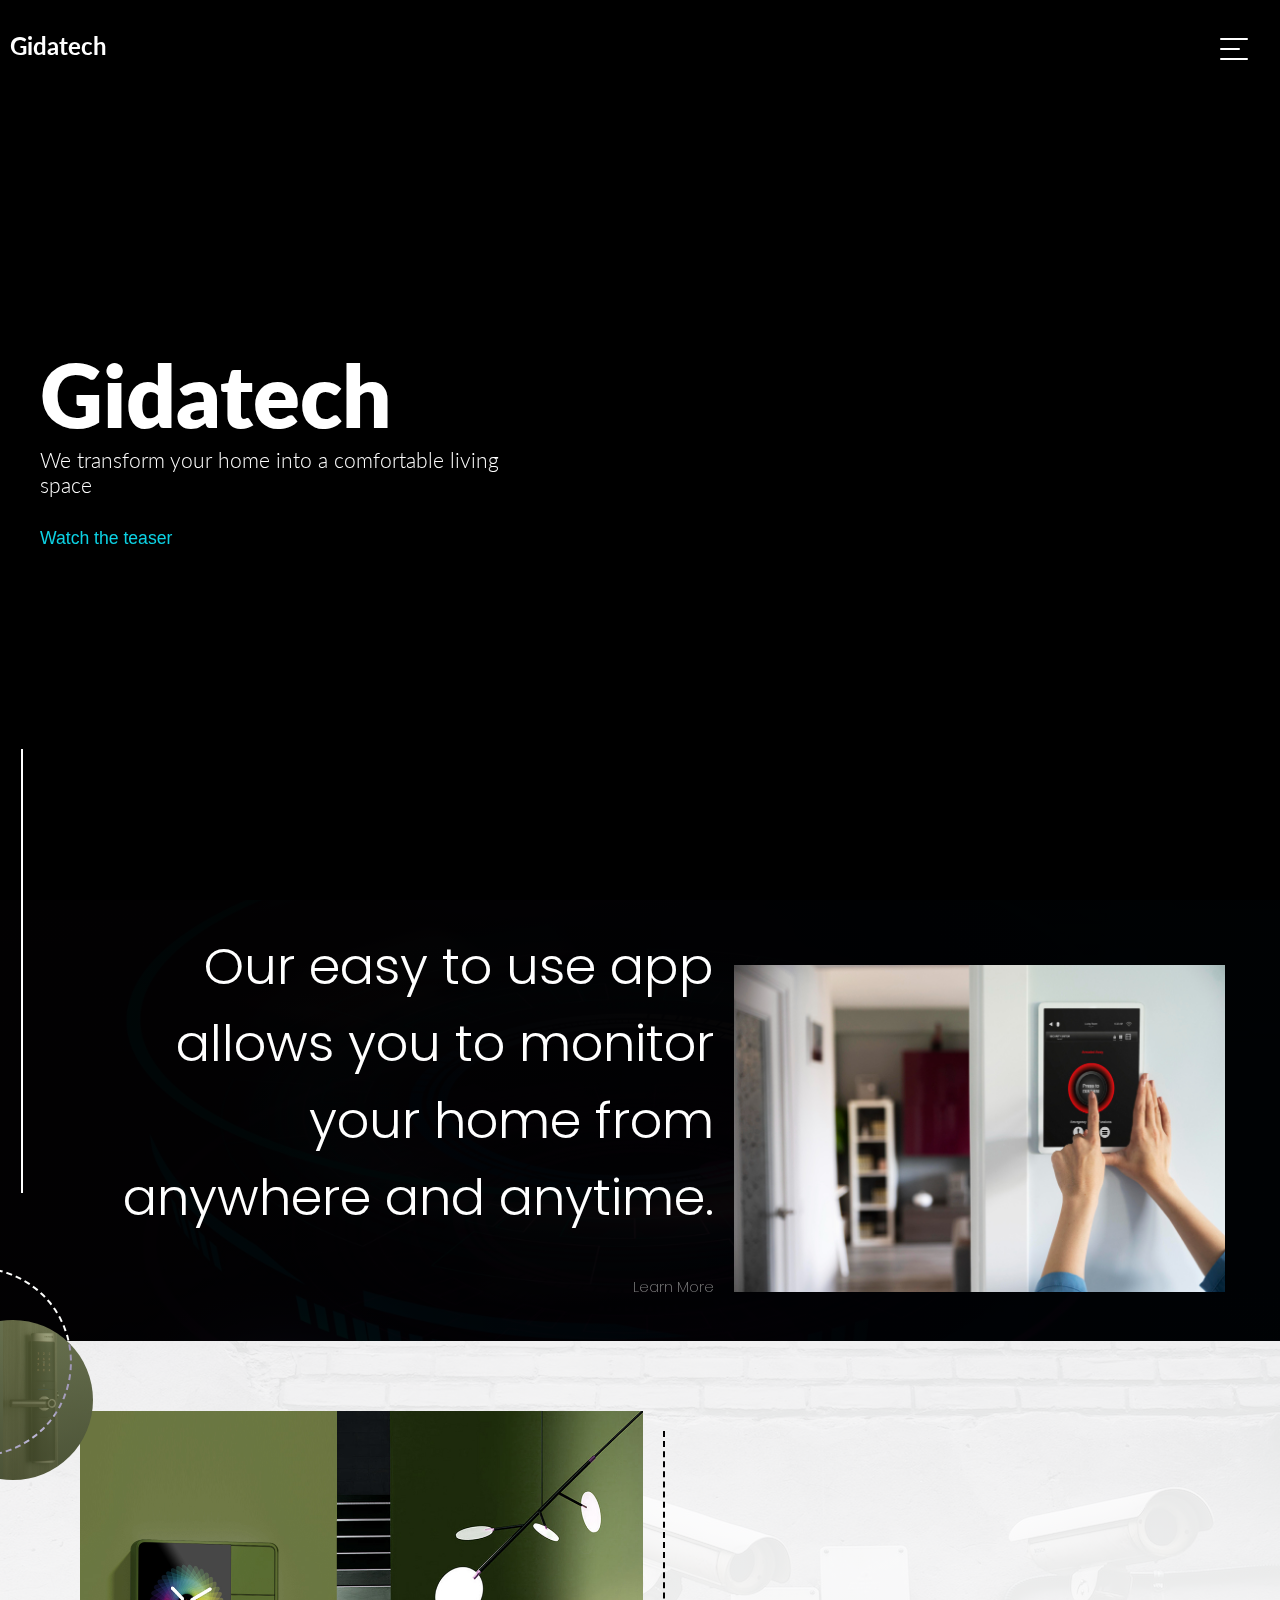
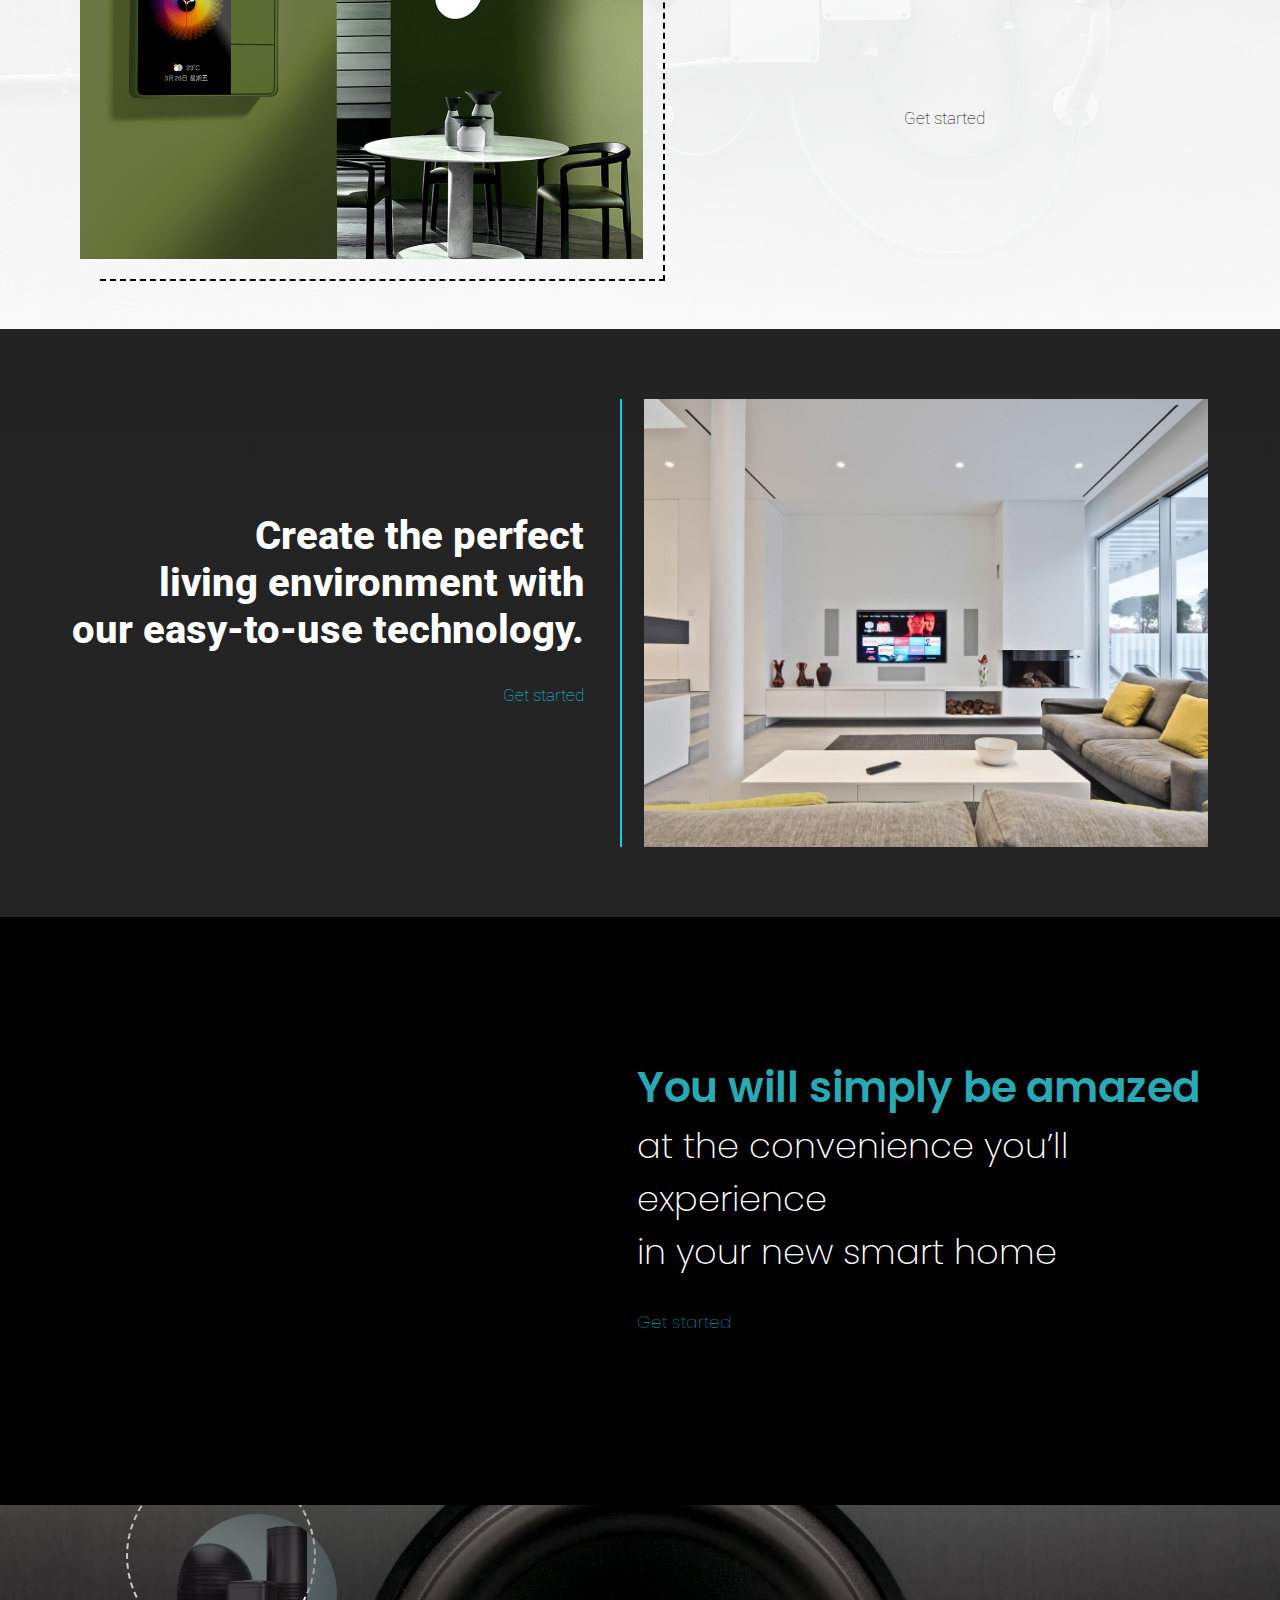
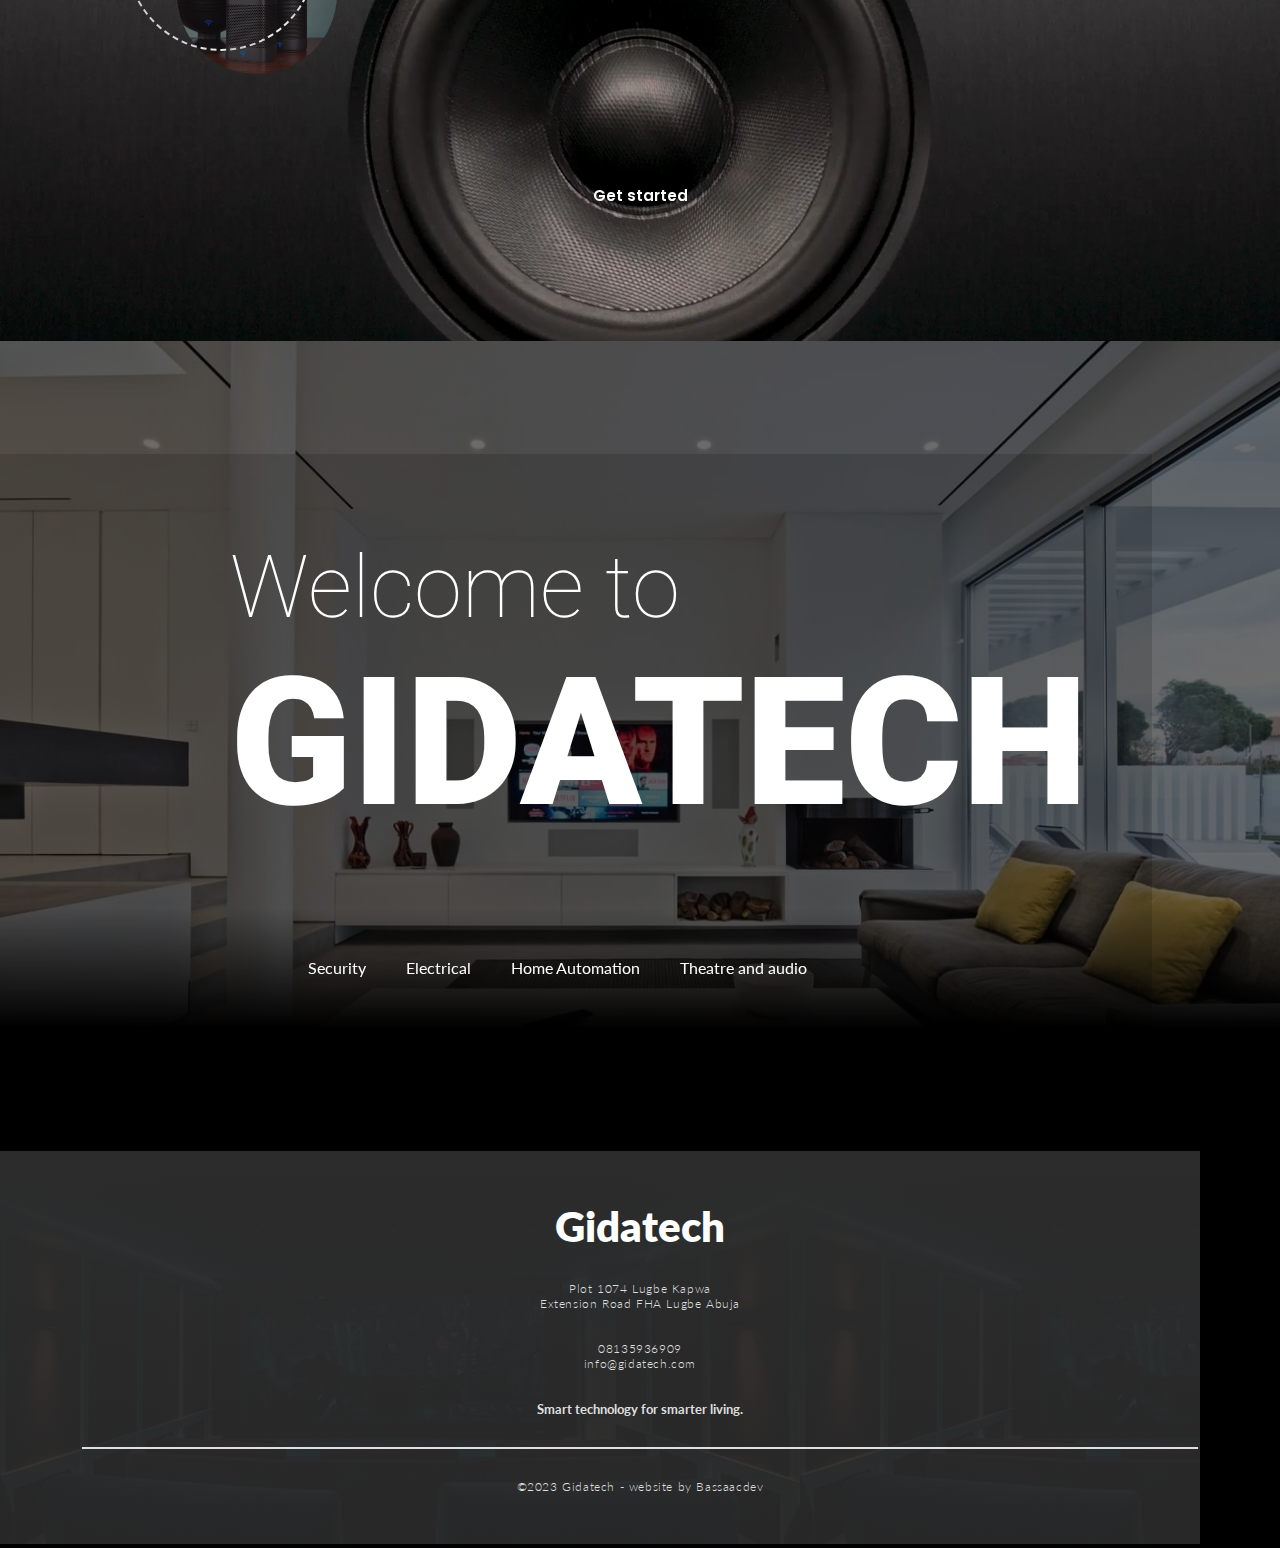
==== commit 8149a488: "new commit electrical2" ====
--- a/index.html
+++ b/index.html
@@ -134,7 +134,7 @@
         <section class="bbb">
             <div class="b1">
                 <h2><span style="color: #ffffff; font-weight: 300;">Our easy to use app allows you to monitor your home
-                        from anywhere and anytime</span>
+                        from anywhere and anytime.</span>
                     <br> <a href="./services.html" style="font-size: 15px; font-weight: 200; color: grey;"> Learn More
                         <i class="fa-solid fa-arrow-right"></i></a>
                 </h2>
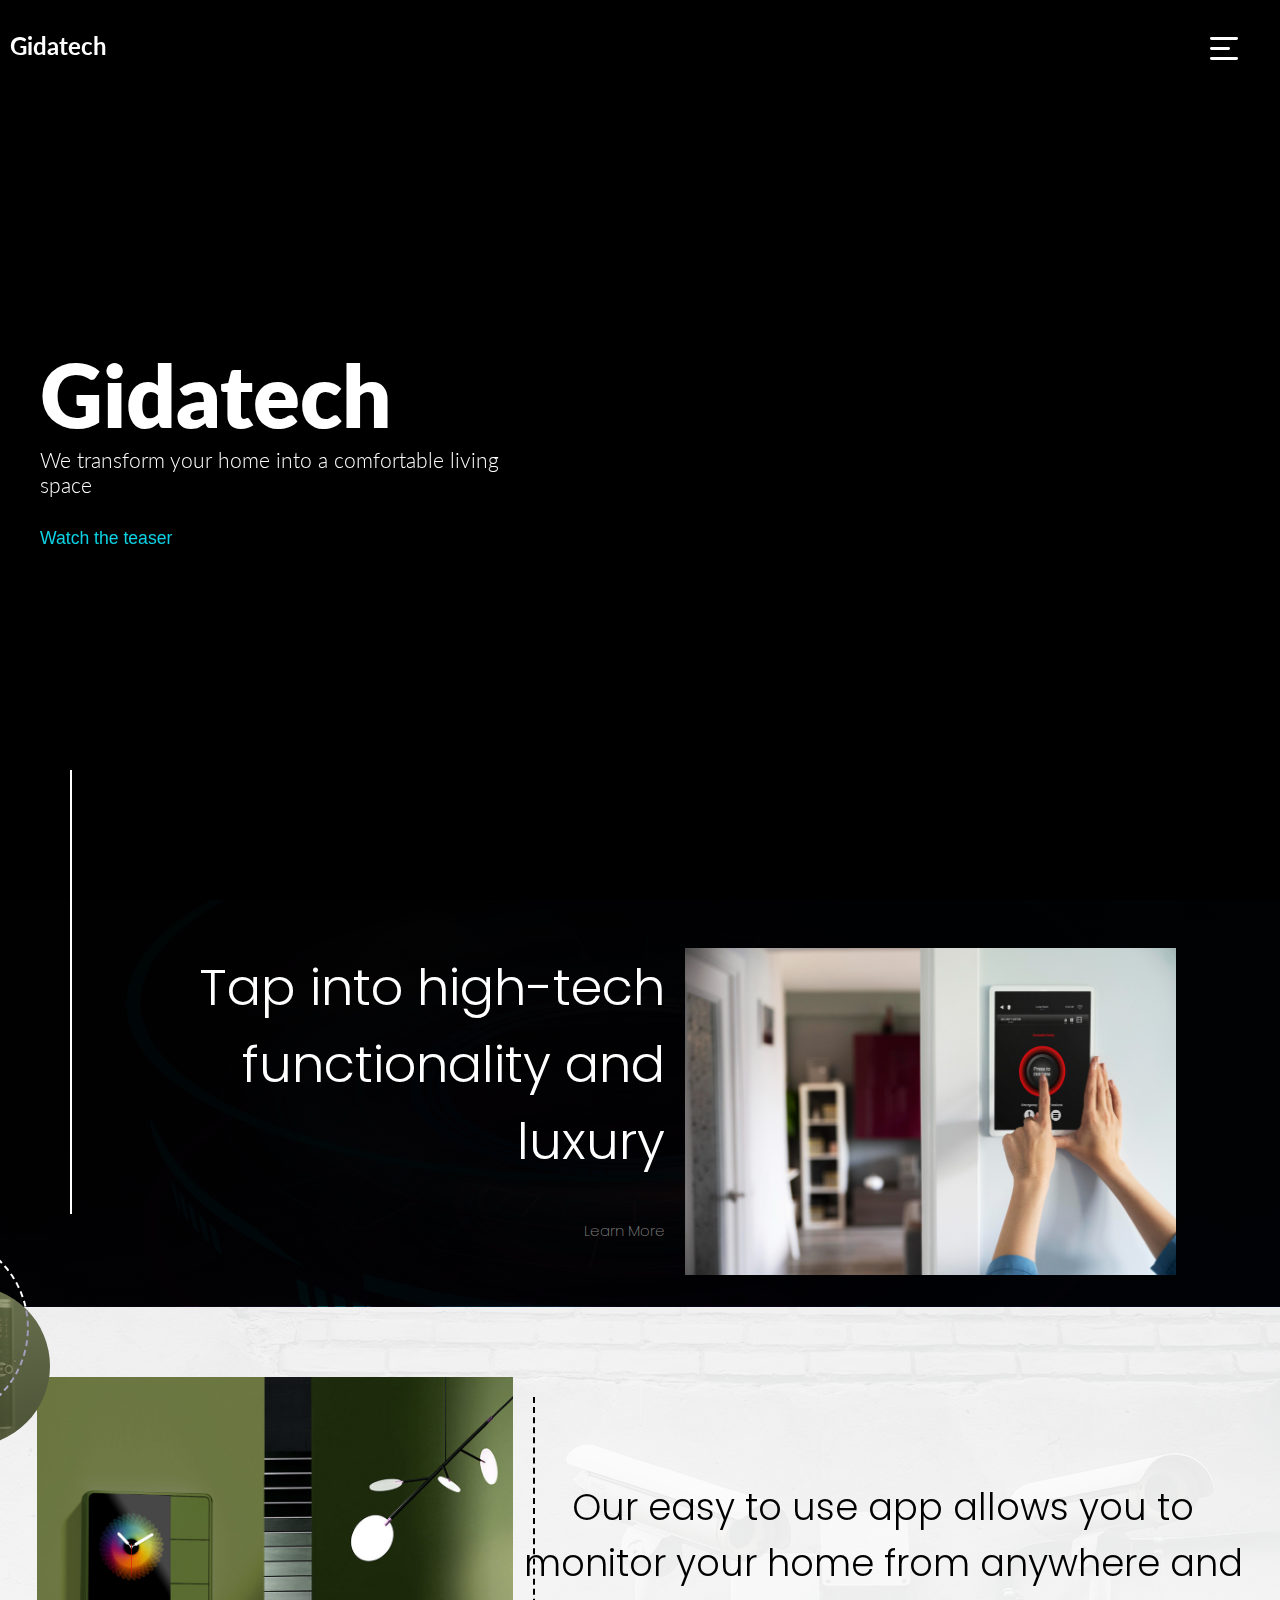
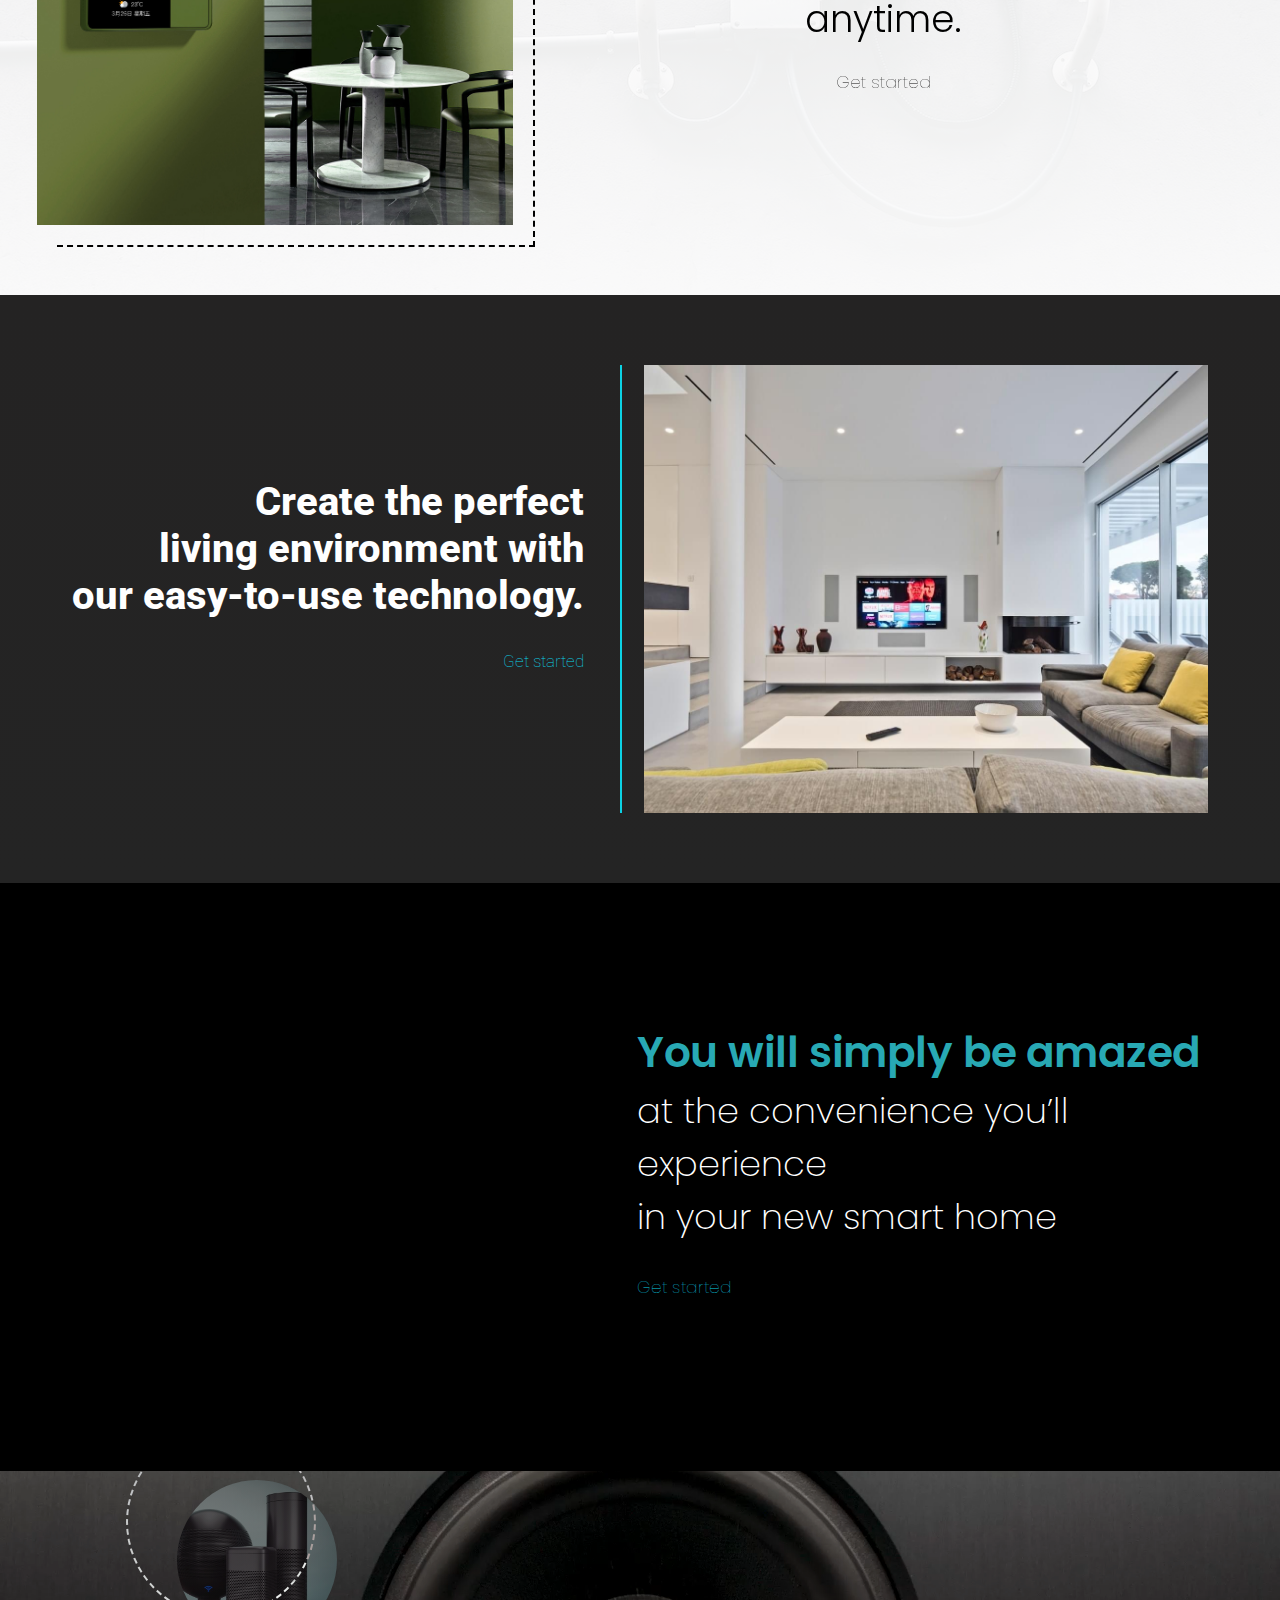
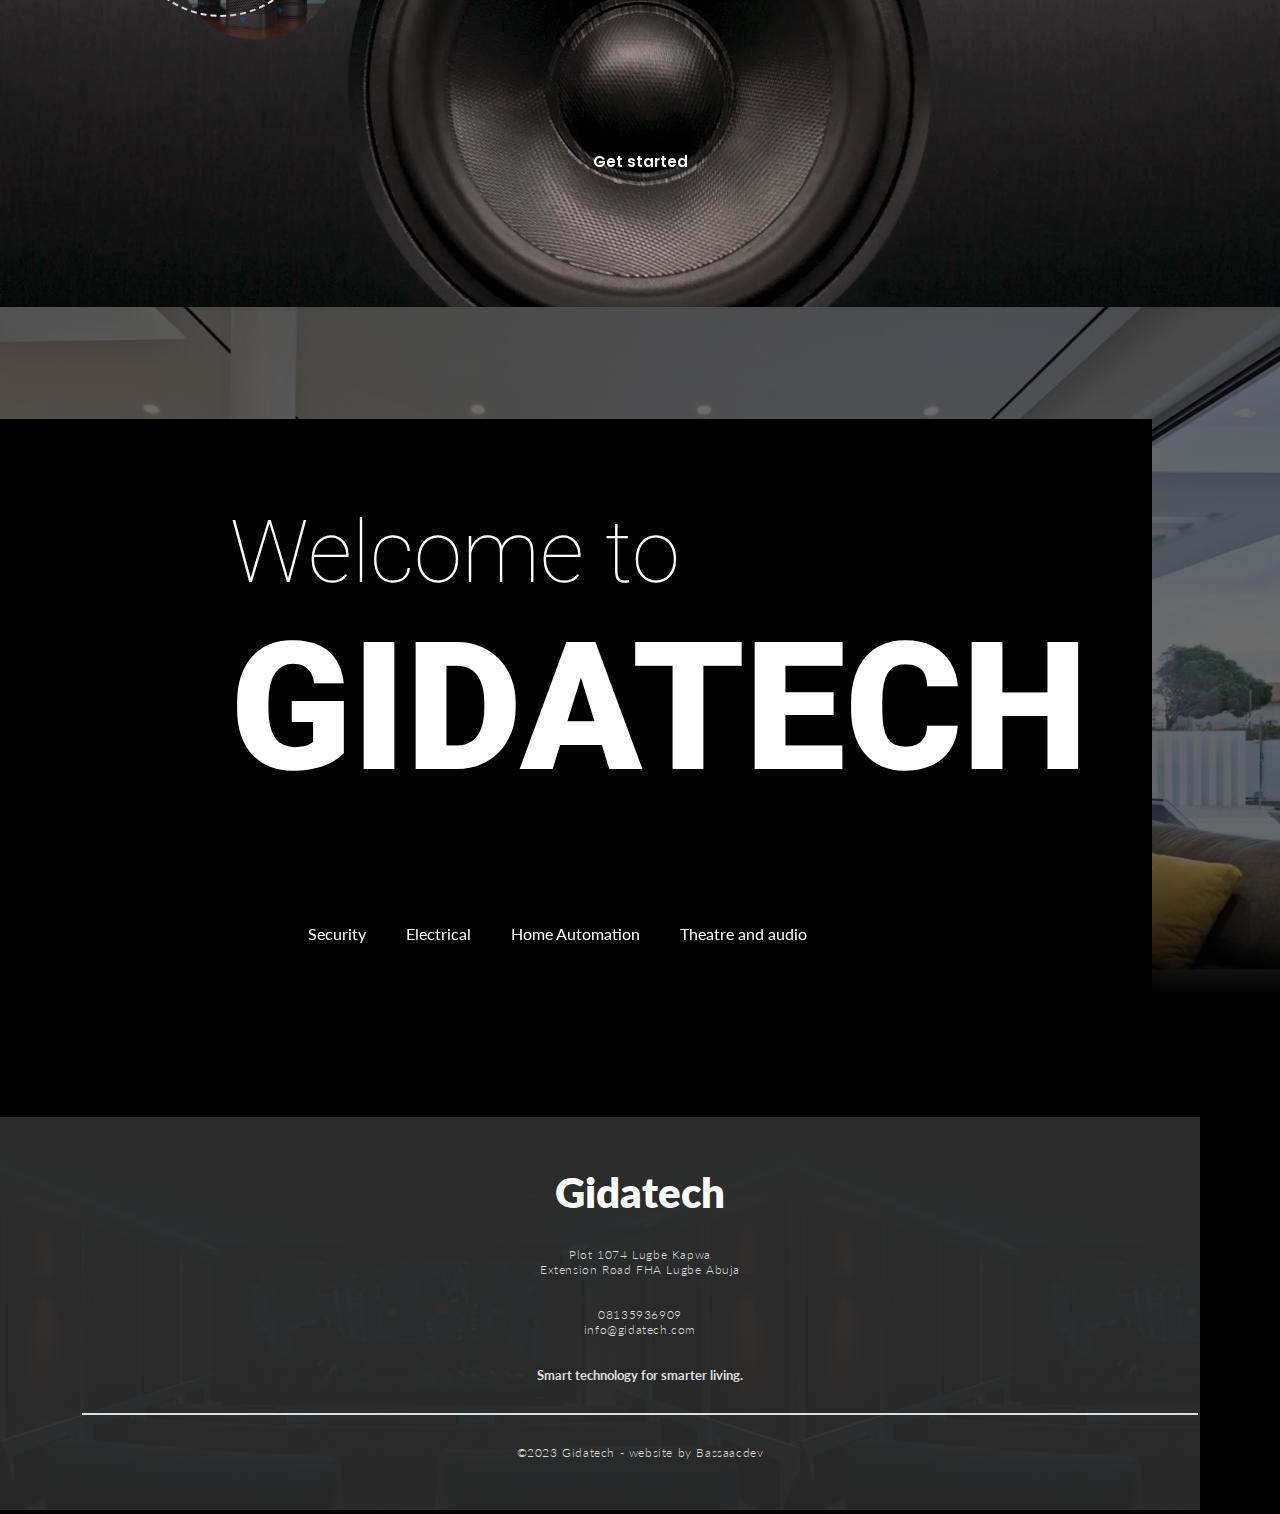
==== commit 2984fabb: "added cinema package" ====
--- a/index.html
+++ b/index.html
@@ -133,8 +133,7 @@
         </section>
         <section class="bbb">
             <div class="b1">
-                <h2><span style="color: #ffffff; font-weight: 300;">Our easy to use app allows you to monitor your home
-                        from anywhere and anytime.</span>
+                <h2><span style="color: #ffffff; font-weight: 300;">Tap into high-tech functionality and luxury</span>
                     <br> <a href="./services.html" style="font-size: 15px; font-weight: 200; color: grey;"> Learn More
                         <i class="fa-solid fa-arrow-right"></i></a>
                 </h2>
@@ -152,12 +151,14 @@
             <div class="cwr">
                 <div class="ctext">
                     <h2>
-                        <span data-aos="fade-up" data-aos-duration="1000" data-aos-delay="100">Our Solutions are
+                        <span style="color: #000000; font-weight: 300;">Our easy to use app allows you to monitor your home
+                            from anywhere and anytime.</span>
+                        <!-- <span data-aos="fade-up" data-aos-duration="1000" data-aos-delay="100">Our Solutions are
                             available</span>
                         <span data-aos="fade-up" data-aos-duration="1000" data-aos-delay="200"> for both new
                             building</span>
                         <span data-aos="fade-up" data-aos-duration="1000" data-aos-delay="300"> and existing homes
-                        </span>
+                        </span> -->
 
                         <span><a href="./services.html#acc" style="font-weight: 100; font-size: 17px; color: black;">
                                 Get started <i class="fa-solid fa-arrow-right"></i></a></span>
--- a/style.css
+++ b/style.css
@@ -97,7 +97,7 @@
   position: relative;
   z-index: 100000;
   top: 0;
-  right: 10px;
+  right: 20px;
   -webkit-box-pack: center;
       -ms-flex-pack: center;
           justify-content: center;
@@ -118,7 +118,7 @@
 .icon .icon-btn {
   width: 20px;
   background-color: white;
-  height: 2px;
+  height: 3px;
   -webkit-box-align: center;
       -ms-flex-align: center;
           align-items: center;
@@ -134,7 +134,7 @@
   content: "";
   position: absolute;
   width: 28px;
-  height: 2px;
+  height: 3px;
   background-color: white;
   -webkit-transform: translateY(-10px);
           transform: translateY(-10px);
@@ -151,7 +151,7 @@
   content: "";
   position: absolute;
   width: 28px;
-  height: 2px;
+  height: 3px;
   background-color: white;
   -webkit-transform: translateY(10px);
           transform: translateY(10px);
@@ -242,7 +242,7 @@
 
 .menu {
   height: auto;
-  width: 25vw;
+  width: 35vw;
   display: -webkit-box;
   display: -ms-flexbox;
   display: flex;
@@ -341,7 +341,7 @@
 
 section.home .text-over-wr .text-over {
   height: 65vh;
-  background-color: #00000023;
+  background-color: #000000;
   display: -webkit-box;
   display: -ms-flexbox;
   display: flex;
@@ -495,7 +495,7 @@
 section.home1 .text-over-wr .text-over {
   padding: 10px 40px;
   height: 100%;
-  background-color: #00000005;
+  background-color: #00000083;
   gap: 30px;
   display: -webkit-box;
   display: -ms-flexbox;
@@ -719,7 +719,7 @@
 section.bbb .b1 h2 {
   font-family: poppins;
   font-weight: 400;
-  width: calc(43vw + 109px);
+  width: calc(43vw + 10px);
   font-size: 1.9em;
   color: white;
   text-align: right;
@@ -851,6 +851,7 @@
   margin-bottom: 20px;
   color: #44492f;
   font-weight: 400;
+  width: auto;
 }
 
 @media (min-width: 900px) {
@@ -860,14 +861,14 @@
   }
 }
 
-section.ccc .ctext h2 span:not(:nth-child(4)) {
+section.ccc .ctext h2 span {
   font-weight: 800;
   z-index: 1;
   text-align: center;
 }
 
 @media (max-width: 600px) {
-  section.ccc .ctext h2 span:not(:nth-child(4)) {
+  section.ccc .ctext h2 span {
     font-size: 0.8em;
   }
 }
@@ -896,17 +897,17 @@
 
 section.ccc .ctext .rect {
   position: relative;
-  width: 64vw;
-  height: 55vw;
+  width: 75vw;
+  height: 35vw;
   background: url(./gida/smartcont2.jpg);
   background-size: cover;
   padding: 20px;
 }
 
-@media (min-width: 900px) {
+@media (max-width: 600px) {
   section.ccc .ctext .rect {
     width: 44vw;
-    height: 35vw;
+    height: 30vw;
     margin-right: 35px;
   }
 }
@@ -3834,6 +3835,128 @@
   margin-right: 10px;
 }
 
+section.packsound3 {
+  background-color: white;
+  padding: 70px 50px;
+}
+
+section.packsound3 .flex {
+  display: -webkit-box;
+  display: -ms-flexbox;
+  display: flex;
+  -webkit-box-pack: justify;
+      -ms-flex-pack: justify;
+          justify-content: space-between;
+  -ms-flex-wrap: wrap;
+      flex-wrap: wrap;
+  margin-top: 15px;
+}
+
+@media (max-width: 1000px) {
+  section.packsound3 .flex {
+    -webkit-box-pack: center;
+        -ms-flex-pack: center;
+            justify-content: center;
+  }
+}
+
+section.packsound3 .flex .leftwr .left {
+  width: 210px;
+  height: 400px;
+  background: url(./gida/cinema.png);
+  background-size: cover;
+  background-position: center;
+}
+
+@media (max-width: 400px) {
+  section.packsound3 .flex .leftwr .left {
+    width: 80vw;
+  }
+}
+
+section.packsound3 .flex .rightwr p {
+  text-transform: lowercase;
+  margin-bottom: 5px;
+}
+
+section.packsound3 .flex .rightwr p:nth-child(even) {
+  background-color: gray;
+  color: white;
+  padding: 8px;
+}
+
+section.packsound3 .flex .rightwr p i {
+  margin-right: 10px;
+}
+
+section.packsound3b {
+  background-color: black;
+  padding: 70px 50px;
+  color: white;
+}
+
+section.packsound3b .flex {
+  display: -webkit-box;
+  display: -ms-flexbox;
+  display: flex;
+  -webkit-box-pack: justify;
+      -ms-flex-pack: justify;
+          justify-content: space-between;
+  -ms-flex-wrap: wrap;
+      flex-wrap: wrap;
+  margin-top: 15px;
+}
+
+@media (max-width: 900px) {
+  section.packsound3b .flex {
+    -webkit-box-pack: center;
+        -ms-flex-pack: center;
+            justify-content: center;
+  }
+}
+
+section.packsound3b .flex .leftwr .left {
+  width: 400px;
+  height: 400px;
+  background: url(./gida/cinema2.png);
+  background-size: cover;
+  background-position: center;
+}
+
+@media (max-width: 400px) {
+  section.packsound3b .flex .leftwr .left {
+    width: 80vw;
+  }
+}
+
+section.packsound3b .flex .rightwr {
+  width: 50vw;
+  margin-right: 50px;
+}
+
+@media (max-width: 900px) {
+  section.packsound3b .flex .rightwr {
+    margin-right: 0px;
+    width: 60vw;
+  }
+}
+
+section.packsound3b .flex .rightwr p {
+  text-transform: lowercase;
+  margin-bottom: 5px;
+  color: white;
+}
+
+section.packsound3b .flex .rightwr p:nth-child(even) {
+  background-color: gray;
+  color: white;
+  padding: 8px;
+}
+
+section.packsound3b .flex .rightwr p i {
+  margin-right: 10px;
+}
+
 section.packsound2 {
   background-color: black;
   padding: 70px 50px;
@@ -4434,7 +4557,7 @@
 }
 
 section.sersec .sec1a div {
-  width: auto;
+  width: 70vw;
 }
 
 @media (max-width: 900px) {
@@ -4476,7 +4599,7 @@
   }
 }
 
-section.sersec .img {
+section.sersec .img2 {
   height: 50vw;
   position: relative;
   background: -webkit-gradient(linear, right top, left top, from(rgba(0, 0, 0, 0)), to(black)), url(./gida/phone.jpg);
@@ -4486,7 +4609,7 @@
 }
 
 @media (max-width: 600px) {
-  section.sersec .img {
+  section.sersec .img2 {
     height: 70vw;
   }
 }
@@ -4918,6 +5041,7 @@
 }
 
 section.serelec .sec1a .img {
+  width: 70vw;
   height: 50vw;
   position: relative;
   background: url(./gida/light2forelec.jpg);
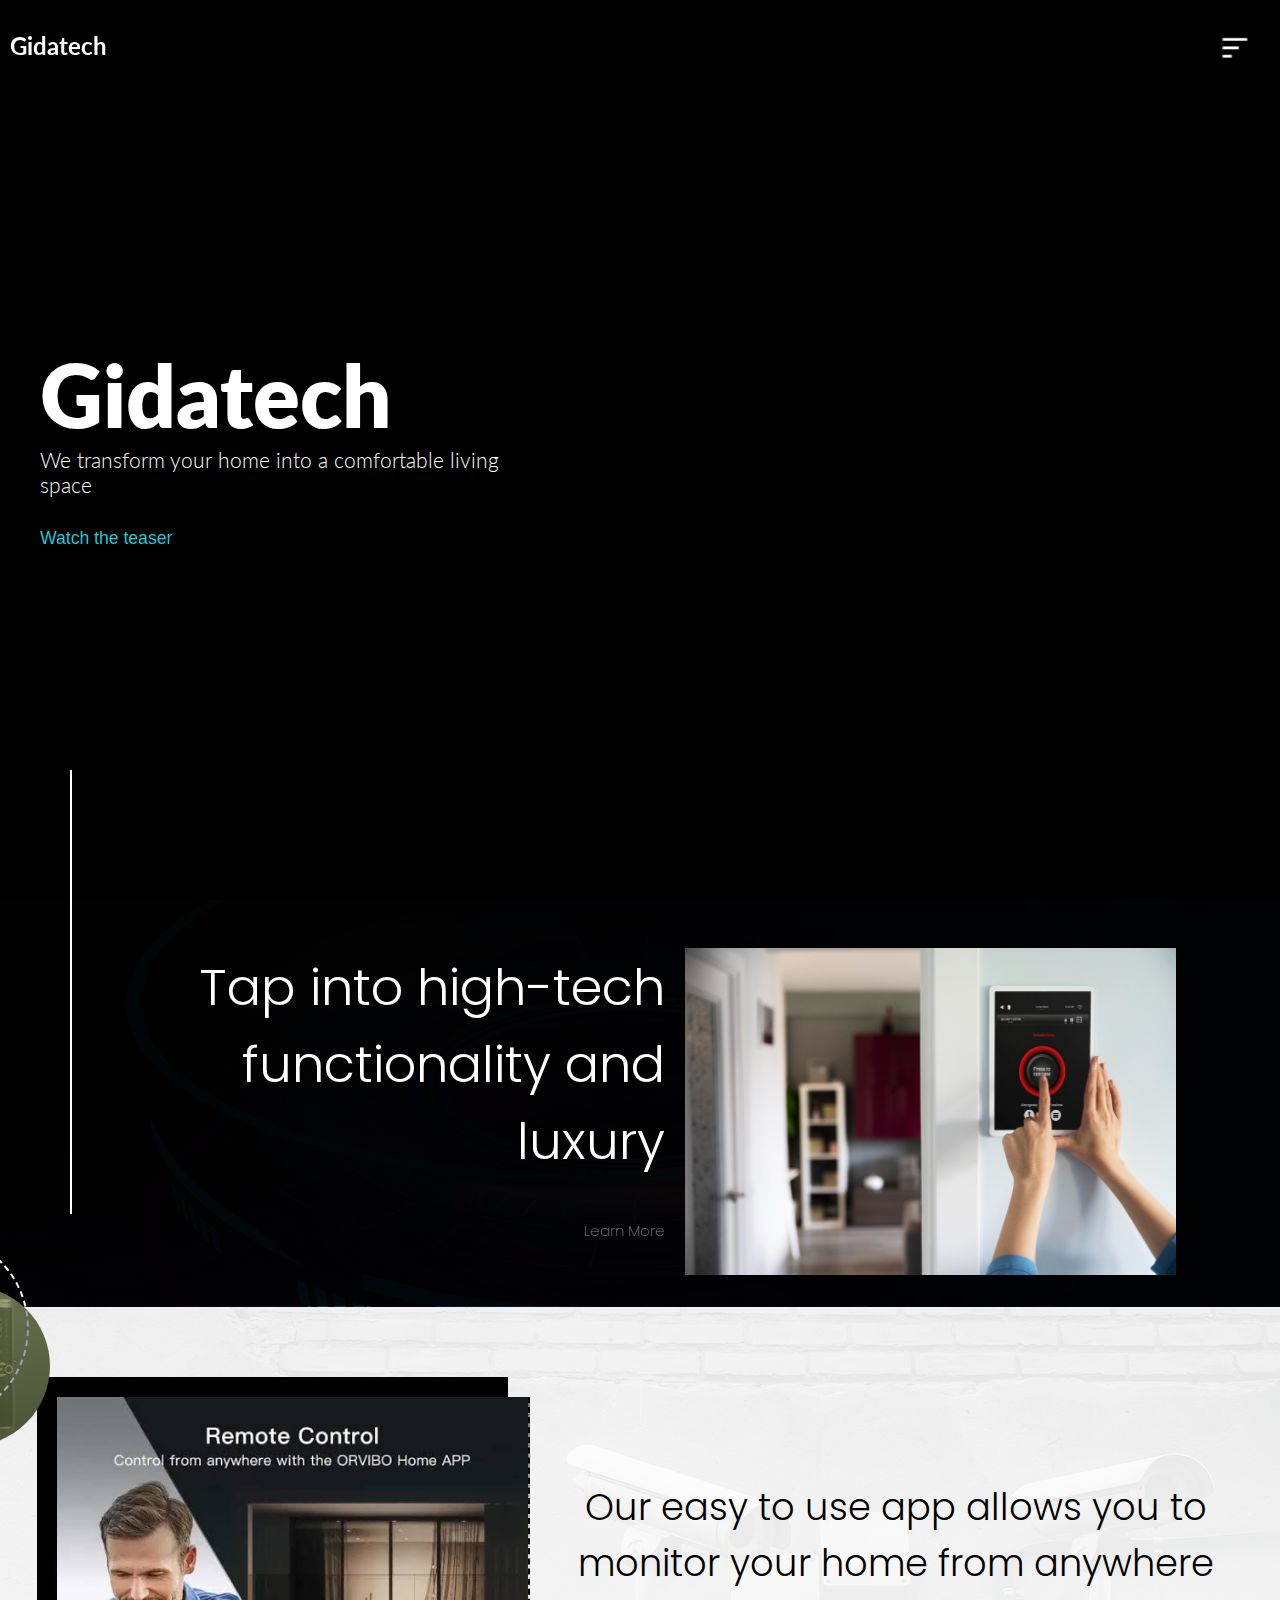
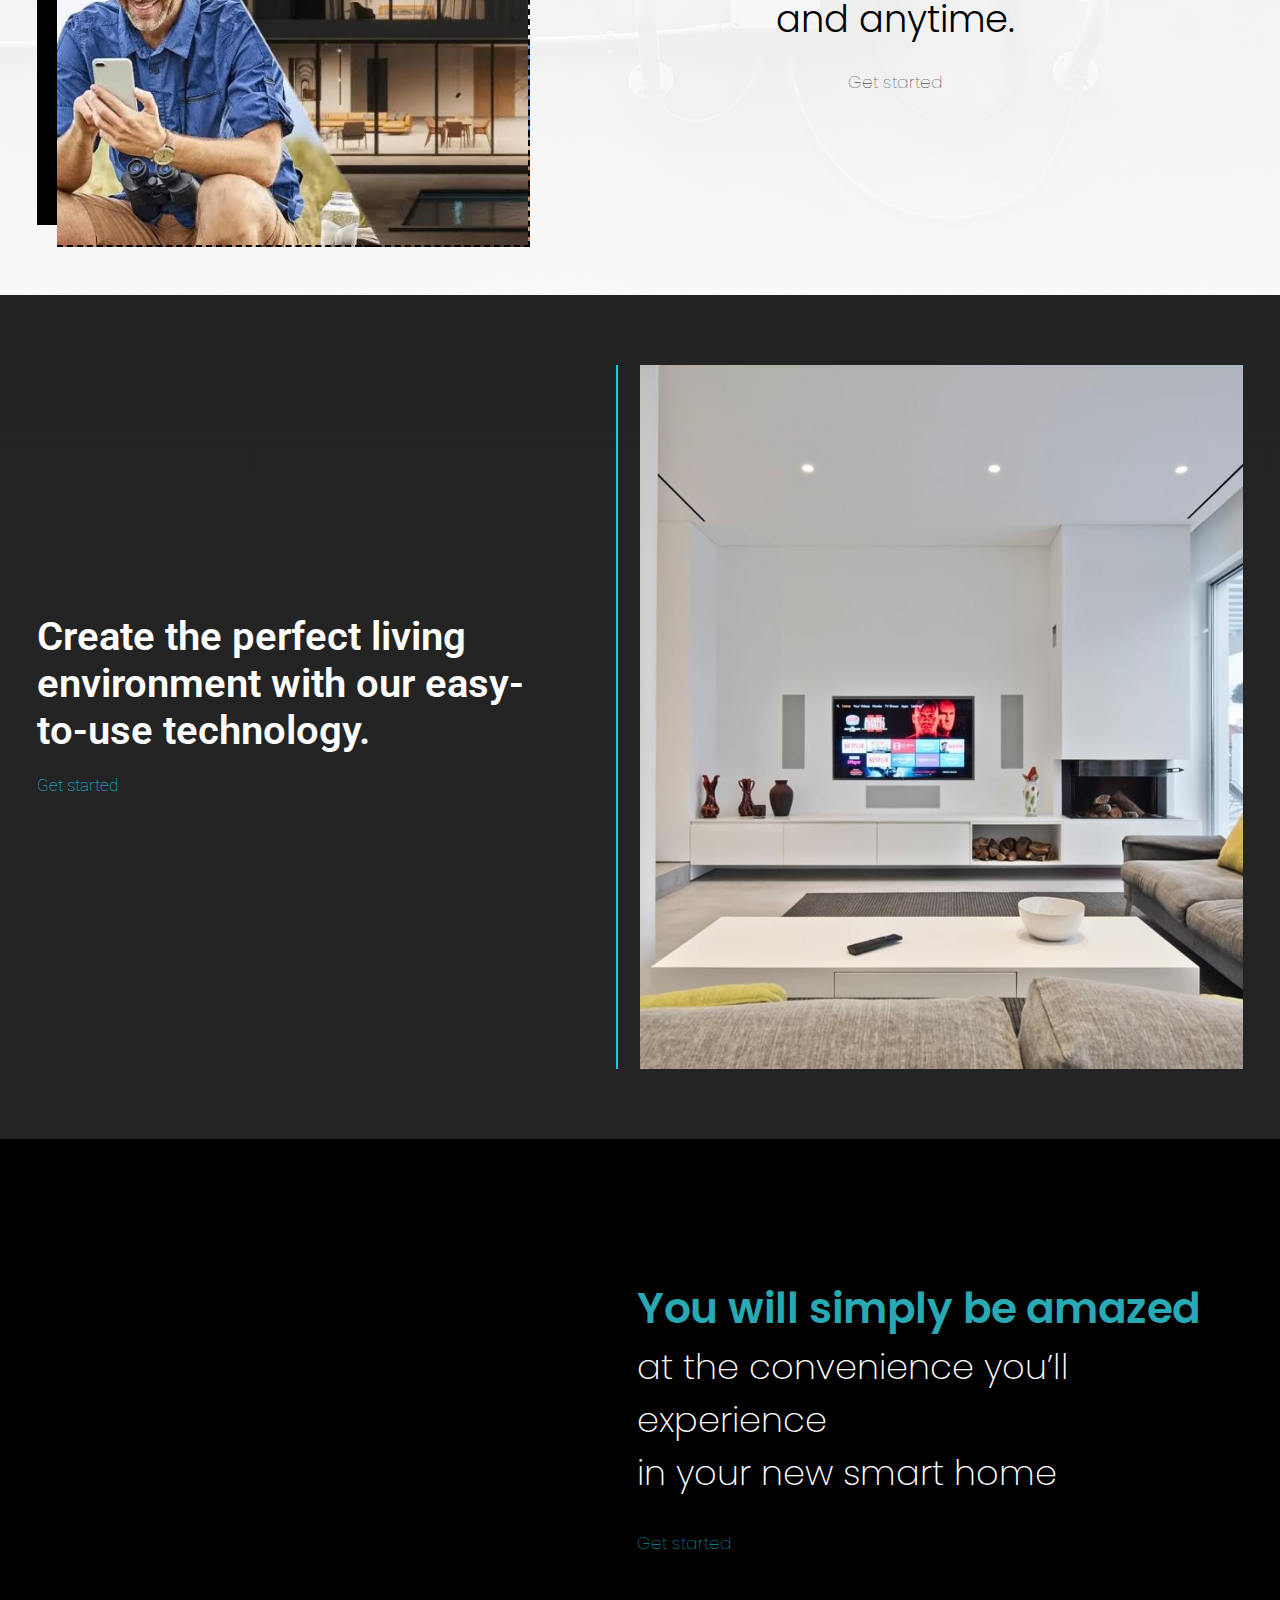
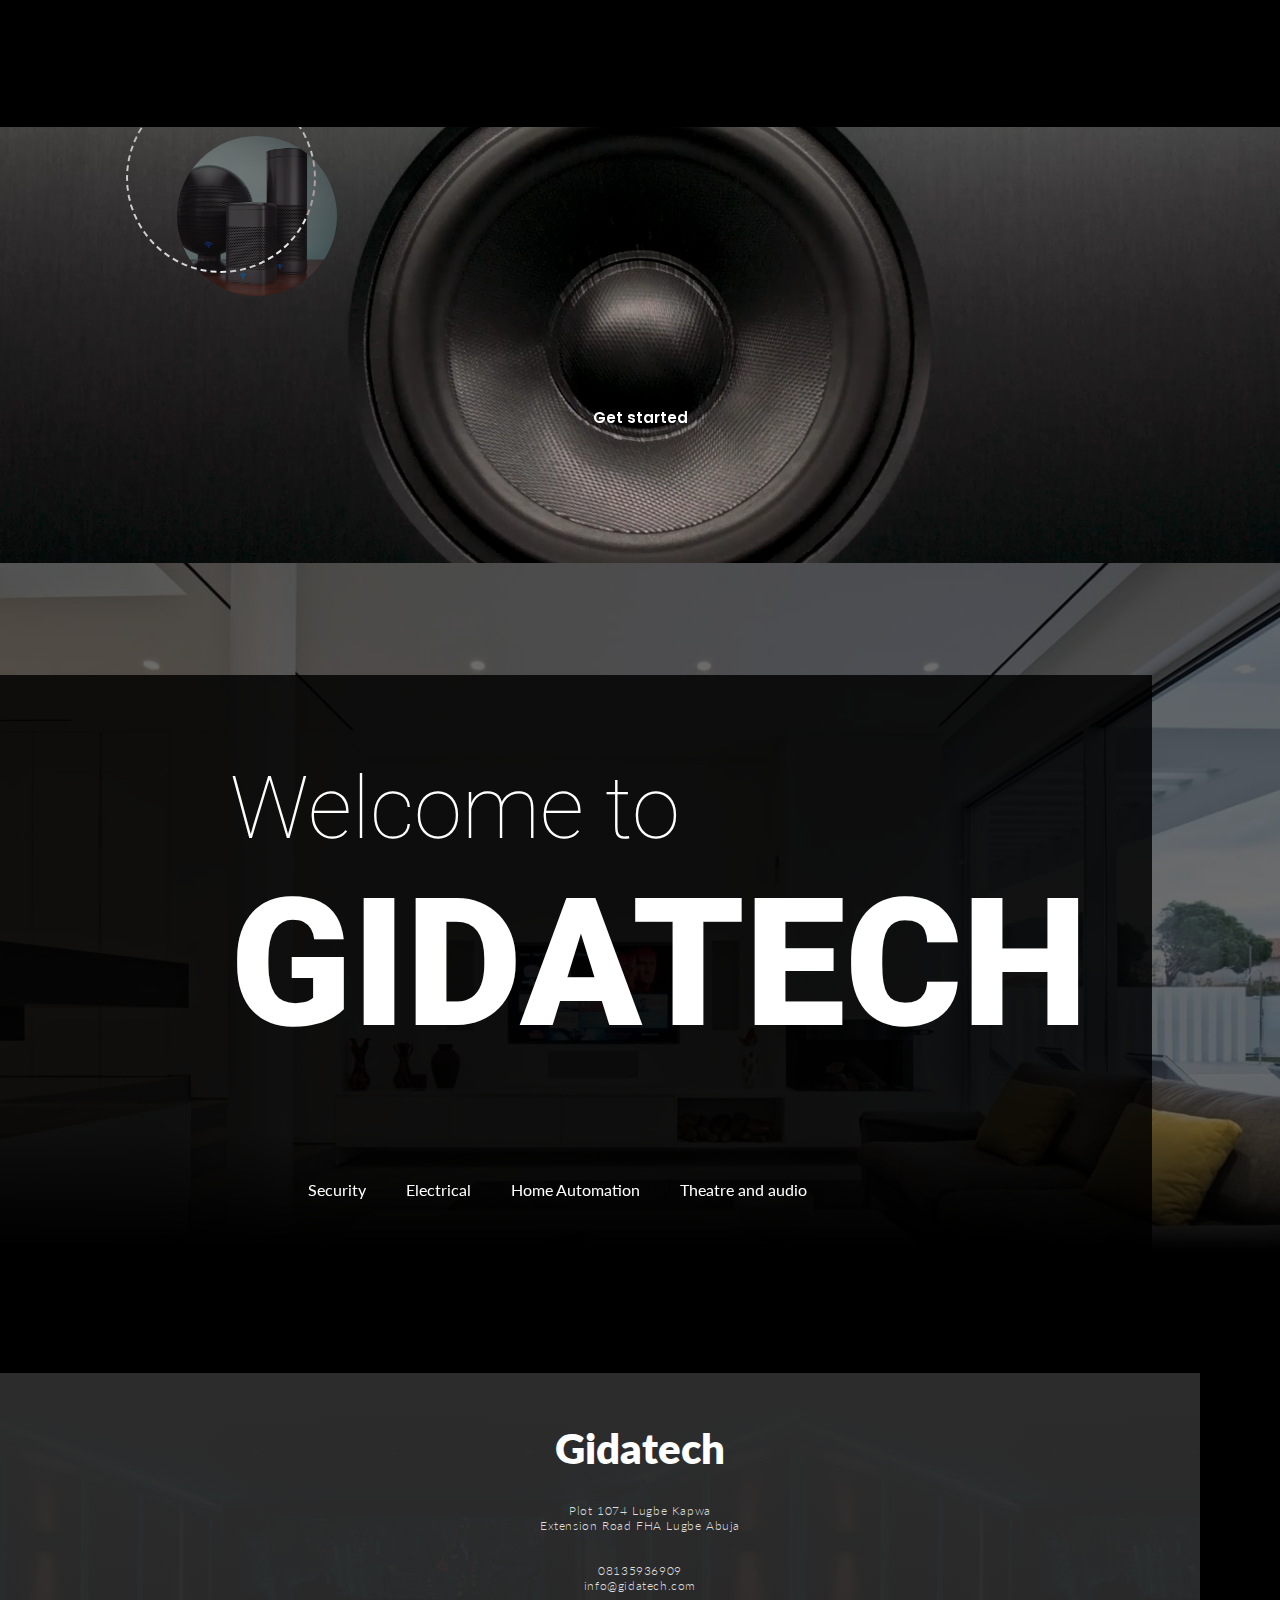
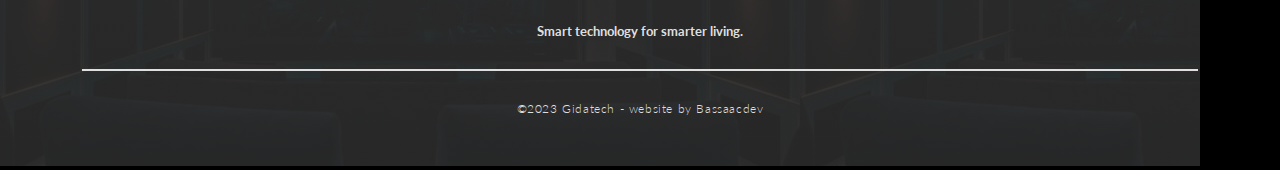
==== commit 296836e3: "new gidatech commit" ====
--- a/index.html
+++ b/index.html
@@ -1,125 +1,112 @@
 <!DOCTYPE html>
 <html lang="en">
 
-    <head>
-        <meta charset="UTF-8">
-        <meta http-equiv="X-UA-Compatible" content="IE=edge">
-        <meta name="viewport" content="width=device-width, initial-scale=1.0">
-        <meta name="description"
-            content="At Gidatech, we provide cutting-edge technology to help you automate your home and simplify your life. Our smart home systems allow you to control your lighting, thermostat, security, and more with ease.">
-        <meta name="keywords"
-            content="smart home, home automation, home technology, smart home solutions, smart lighting, smart thermostat, smart security">
-        <title>Gidatech- Home</title>
-        <link rel="shortcut icon" href="./gida/logo.jpg" type="image/x-icon">
-        <link rel="stylesheet" href="style.css">
-
-        <link rel="stylesheet" href="https://cdnjs.cloudflare.com/ajax/libs/font-awesome/6.3.0/css/all.min.css"
-            integrity="sha512-SzlrxWUlpfuzQ+pcUCosxcglQRNAq/DZjVsC0lE40xsADsfeQoEypE+enwcOiGjk/bSuGGKHEyjSoQ1zVisanQ=="
-            crossorigin="anonymous" referrerpolicy="no-referrer" />
-        <link rel="stylesheet" href="https://unpkg.com/aos@next/dist/aos.css" />
-        <link rel="preconnect" href="https://fonts.googleapis.com">
-        <link rel="preconnect" href="https://fonts.gstatic.com" crossorigin>
-        <link
-            href="https://fonts.googleapis.com/css2?family=Roboto:ital,wght@0,100;0,300;0,400;0,500;0,700;0,900;1,300;1,400;1,500;1,700&display=swap"
-            rel="stylesheet">
-        <style>
-            @import url('https://fonts.googleapis.com/css2?family=Roboto:ital,wght@0,100;0,300;0,400;0,500;0,700;0,900;1,300;1,400;1,500;1,700&display=swap');
-        </style>
-        <style>
-            @import url('https://fonts.googleapis.com/css2?family=Poppins:wght@100;200;300;400;500;600;700;800;900&display=swap');
-        </style>
-        <style>
-            @import url('https://fonts.googleapis.com/css2?family=Montserrat:wght@100;200;300;400;500;600;700;800&display=swap');
-        </style>
-        <link rel="preconnect" href="https://fonts.googleapis.com">
-        <link rel="preconnect" href="https://fonts.gstatic.com" crossorigin>
-        <link href="https://fonts.googleapis.com/css2?family=Lato:wght@100;300;400;700;900&display=swap"
-            rel="stylesheet">
-        <link rel="preconnect" href="https://fonts.googleapis.com">
-        <link rel="preconnect" href="https://fonts.gstatic.com" crossorigin>
-        <link
-            href="https://fonts.googleapis.com/css2?family=Montserrat:wght@100;200;300;400;500;600;700;800&display=swap"
-            rel="stylesheet">
-        <link rel="preconnect" href="https://fonts.googleapis.com">
-        <link rel="preconnect" href="https://fonts.gstatic.com" crossorigin>
-        <link
-            href="https://fonts.googleapis.com/css2?family=Poppins:wght@100;200;300;400;500;600;700;800;900&display=swap"
-            rel="stylesheet">
-        <style>
-            @import url('https://fonts.googleapis.com/css2?family=Lato:wght@100;300;400;700;900&display=swap');
-        </style>
-        <script src="bot.js"></script>
-
-        <script type="application/ld+json">
-            {
-              "@context": "https://schema.org/",
-              "@type": "Product",
-              "name": "Smart Home Automation Solutions",
-              "description": "Control your lights, thermostats, and security system with ease using our smart home automation solutions.",
-              "image": "https://example.com/images/smart-home-automation.jpg",
-              "brand": {
+<head>
+    <meta charset="UTF-8">
+    <meta http-equiv="X-UA-Compatible" content="IE=edge">
+    <meta name="viewport" content="width=device-width, initial-scale=1.0">
+    <meta name="description" content="At Gidatech, we provide cutting-edge technology to help you automate your home and simplify your life. Our smart home systems allow you to control your lighting, thermostat, security, and more with ease.">
+    <meta name="keywords" content="smart home, home automation, home technology, smart home solutions, smart lighting, smart thermostat, smart security">
+    <title>Gidatech- Home</title>
+    <link rel="shortcut icon" href="./gida/logo.jpg" type="image/x-icon">
+    <link rel="stylesheet" href="style.css">
+
+    <link rel="stylesheet" href="https://cdnjs.cloudflare.com/ajax/libs/font-awesome/6.3.0/css/all.min.css" integrity="sha512-SzlrxWUlpfuzQ+pcUCosxcglQRNAq/DZjVsC0lE40xsADsfeQoEypE+enwcOiGjk/bSuGGKHEyjSoQ1zVisanQ==" crossorigin="anonymous" referrerpolicy="no-referrer"
+    />
+    <link rel="stylesheet" href="https://unpkg.com/aos@next/dist/aos.css" />
+    <link rel="preconnect" href="https://fonts.googleapis.com">
+    <link rel="preconnect" href="https://fonts.gstatic.com" crossorigin>
+    <link href="https://fonts.googleapis.com/css2?family=Roboto:ital,wght@0,100;0,300;0,400;0,500;0,700;0,900;1,300;1,400;1,500;1,700&display=swap" rel="stylesheet">
+    <style>
+        @import url('https://fonts.googleapis.com/css2?family=Roboto:ital,wght@0,100;0,300;0,400;0,500;0,700;0,900;1,300;1,400;1,500;1,700&display=swap');
+    </style>
+    <style>
+        @import url('https://fonts.googleapis.com/css2?family=Poppins:wght@100;200;300;400;500;600;700;800;900&display=swap');
+    </style>
+    <style>
+        @import url('https://fonts.googleapis.com/css2?family=Montserrat:wght@100;200;300;400;500;600;700;800&display=swap');
+    </style>
+    <link rel="preconnect" href="https://fonts.googleapis.com">
+    <link rel="preconnect" href="https://fonts.gstatic.com" crossorigin>
+    <link href="https://fonts.googleapis.com/css2?family=Lato:wght@100;300;400;700;900&display=swap" rel="stylesheet">
+    <link rel="preconnect" href="https://fonts.googleapis.com">
+    <link rel="preconnect" href="https://fonts.gstatic.com" crossorigin>
+    <link href="https://fonts.googleapis.com/css2?family=Montserrat:wght@100;200;300;400;500;600;700;800&display=swap" rel="stylesheet">
+    <link rel="preconnect" href="https://fonts.googleapis.com">
+    <link rel="preconnect" href="https://fonts.gstatic.com" crossorigin>
+    <link href="https://fonts.googleapis.com/css2?family=Poppins:wght@100;200;300;400;500;600;700;800;900&display=swap" rel="stylesheet">
+    <style>
+        @import url('https://fonts.googleapis.com/css2?family=Lato:wght@100;300;400;700;900&display=swap');
+    </style>
+    <script src="bot.js"></script>
+
+    <script type="application/ld+json">
+        {
+            "@context": "https://schema.org/",
+            "@type": "Product",
+            "name": "Smart Home Automation Solutions",
+            "description": "Control your lights, thermostats, and security system with ease using our smart home automation solutions.",
+            "image": "https://example.com/images/smart-home-automation.jpg",
+            "brand": {
                 "@type": "Brand",
                 "name": "Gidatech"
-              },
-              "offers": {
+            },
+            "offers": {
                 "@type": "Offer",
                 "url": "https://example.com/smart-home-automation",
                 "priceCurrency": "NGN",
                 "price": "100.00",
                 "availability": "https://schema.org/InStock"
-              }
             }
-          </script>
-    </head>
-
-
-    <body>
-        <nav>
-            <a href="./index.html">
-                <h2 class="logo" title="Gidatech">Gidatech</h2>
-            </a>
-            <div title="menu" class="icon" onclick="toggle()">
-                <div class="icon-btn"></div>
-            </div>
-        </nav>
-        <div class="content" id="contents">
-
-            <div class="menu">
-                <ul>
-                    <li title="home"><a href="index.html">Home</a> </li>
-                    <li title="about"><a href="about.html">About</a></li>
-                    <li title="services"><a href="services.html">Services</a></li>
-                    <!-- <li title="Projects"><a href="projects.html">Projects</a></li> -->
-                    <li title="Contact"><a href="contact.html">Contact</a></li>
-
-
-                </ul>
-            </div>
-
-        </div>
-
-        <!-- Let The Coding Begin !!!!!!!!!!!!!!!!!!!!!!!!!!!!!!!!!!!!!!!!!!!!!!!!!!!!!!!!!!!!!!!!!!!!!!! -->
-        <section class="home1"> <video
-                src="https://res.cloudinary.com/dkdyjjqlp/video/upload/g_center/v1678738268/videoplayback_1_wwb1cd.mp4"
-                autoplay loop muted></video>
-            <div class="text-over-wr">
-                <div class="text-over" data-aos="fade-up" data-aos-duration="1000">
-
-
-                    <div style="line-height: 1;">
-                        <h1>
-                            Gidatech
-                        </h1>
-                        <p>
-                            We transform your home into a comfortable living space
-
-                        </p>
-                    </div>
-                    <a href="https://youtube.com/@gidatechng" data-aos="fade-up" data-aos-duration="1400"
-                        data-aos-delay="600">Watch the
+        }
+    </script>
+</head>
+
+
+<body>
+    <nav>
+        <a href="./index.html">
+            <h2 class="logo" title="Gidatech">Gidatech</h2>
+        </a>
+        <div title="menu" class="icon" onclick="toggle()">
+            <div class="icon-btn"></div>
+        </div>
+    </nav>
+    <div class="content" id="contents">
+
+        <div class="menu">
+            <ul>
+                <li title="home"><a href="index.html">Home</a> </li>
+                <li title="about"><a href="about.html">About</a></li>
+                <li title="services"><a href="services.html">Services</a></li>
+                <!-- <li title="Projects"><a href="projects.html">Projects</a></li> -->
+                <li title="Contact"><a href="contact.html">Contact</a></li>
+
+
+            </ul>
+        </div>
+
+    </div>
+
+    <!-- Let The Coding Begin !!!!!!!!!!!!!!!!!!!!!!!!!!!!!!!!!!!!!!!!!!!!!!!!!!!!!!!!!!!!!!!!!!!!!!! -->
+    <section class="home1"> <video src="https://res.cloudinary.com/dkdyjjqlp/video/upload/g_center/v1678738268/videoplayback_1_wwb1cd.mp4" autoplay loop muted></video>
+        <div class="text-over-wr">
+            <div class="text-over">
+
+
+                <div style="line-height: 1;">
+                    <h1>
+                        Gidatech
+                    </h1>
+                    <p>
+                        We transform your home into a comfortable living space
+
+                    </p>
+                </div>
+                <a href="https://youtube.com/@gidatechng" data-aos="fade-up" data-aos-duration="1400" data-aos-delay="600">Watch the
                         teaser<i class="fa-solid fa-video"></i></a>
 
-                    <!-- <div class="vidover">
+                <!-- <div class="vidover">
                         <i class="fa-solid fa-xmark" onclick="toggle2()"></i>
 
 
@@ -128,220 +115,216 @@
                         ">
                         <a href="">visit our YouTube page <i class="fa-brands fa-youtube"></i> </a></div>
                     </div> -->
-                </div>
-            </div>
-        </section>
-        <section class="bbb">
-            <div class="b1">
-                <h2><span style="color: #ffffff; font-weight: 300;">Tap into high-tech functionality and luxury</span>
-                    <br> <a href="./services.html" style="font-size: 15px; font-weight: 200; color: grey;"> Learn More
+            </div>
+        </div>
+    </section>
+    <section class="bbb">
+        <div class="b1">
+            <h2><span style="color: #ffffff; font-weight: 300;">Tap into high-tech functionality and luxury</span>
+                <br> <a href="./services.html" style="font-size: 15px; font-weight: 200; color: grey;"> Learn More
                         <i class="fa-solid fa-arrow-right"></i></a>
-                </h2>
-
-
-            </div>
-            <div class="bimg">
-                <img src="./gida/home-automation-with-device.jpg" alt="">
-
-            </div>
-
-        </section>
-
-        <section class="ccc">
-            <div class="cwr">
-                <div class="ctext">
-                    <h2>
-                        <span style="color: #000000; font-weight: 300;">Our easy to use app allows you to monitor your home
+            </h2>
+
+
+        </div>
+        <div class="bimg">
+            <img src="./gida/home-automation-with-device.jpg" alt="">
+
+        </div>
+
+    </section>
+
+    <section class="ccc">
+        <div class="cwr">
+            <div class="ctext">
+                <h2>
+                    <span style="color: #000000; font-weight: 300;">Our easy to use app allows you to monitor your home
                             from anywhere and anytime.</span>
-                        <!-- <span data-aos="fade-up" data-aos-duration="1000" data-aos-delay="100">Our Solutions are
+                    <!-- <span data-aos="fade-up" data-aos-duration="1000" data-aos-delay="100">Our Solutions are
                             available</span>
                         <span data-aos="fade-up" data-aos-duration="1000" data-aos-delay="200"> for both new
                             building</span>
                         <span data-aos="fade-up" data-aos-duration="1000" data-aos-delay="300"> and existing homes
                         </span> -->
 
-                        <span><a href="./services.html#acc" style="font-weight: 100; font-size: 17px; color: black;">
+                    <span><a href="./services.html#acc" style="font-weight: 100; font-size: 17px; color: black;">
                                 Get started <i class="fa-solid fa-arrow-right"></i></a></span>
 
 
-                    </h2>
-
-
-                    <!-- <img src="./img/street-cctv2.jpg" alt=""> -->
-
-                    <div class="rect"> </div>
-                    <div class="cir">
-                        <div class="bcir"></div>
-                    </div>
-
-                </div>
-
-            </div>
-        </section>
-        <section class="ddd">
-            <div class="dwr">
-                <div class="dtext">
-
-
-                    <div class="rect"> </div>
-                    <!-- <div class="cir">
+                </h2>
+
+
+                <!-- <img src="./img/street-cctv2.jpg" alt=""> -->
+
+                <div class="rect"> </div>
+                <div class="cir">
+                    <div class="bcir"></div>
+                </div>
+
+            </div>
+
+        </div>
+    </section>
+    <section class="ddd">
+        <div class="dwr">
+            <div class="dtext">
+
+
+                <div class="rect"> </div>
+                <!-- <div class="cir">
                         <div class="bcir"></div>
                     </div> -->
-                    <h2>
-
-                        <span><span>Create the perfect</span></span>
-                        <span> living
+                <h2>
+
+                    <!-- <span><span>Create the perfect</span></span>
+                    <span> living
                             environment with </span>
-                        <span>our easy-to-use technology.
-                        </span>
-                        <span><a href="./services.html" style="font-weight: 100; font-size: 17px;"> Get started <i
+                    <span>our easy-to-use technology.
+                        </span> -->
+                    <span>Create the perfect living environment with our easy-to-use technology.</span>
+                    <span><a href="./services.html" style="font-weight: 100; font-size: 17px;"> Get started <i
                                     class="fa-solid fa-arrow-right"></i></a></span>
 
-                    </h2>
-                    <!-- <img src="./img/street-cctv2.jpg" alt=""> -->
-                </div>
-            </div>
-        </section>
-        <section class="ddd2">
-            <div class="dwr2">
-                <div class="dtext2">
-
-
-
-                    <!-- <div class="cir">
+                </h2>
+                <!-- <img src="./img/street-cctv2.jpg" alt=""> -->
+            </div>
+        </div>
+    </section>
+    <section class="ddd2">
+        <div class="dwr2">
+            <div class="dtext2">
+
+
+
+                <!-- <div class="cir">
                         <div class="bcir"></div>
                     </div> -->
-                    <h2>
-
-                        <span><span style="font-weight: 600; color: #28a9b4; font-size: 1.2em;">You will simply be
+                <h2>
+
+                    <span><span style="font-weight: 600; color: #28a9b4; font-size: 1.2em;">You will simply be
                                 amazed</span></span>
-                        <span>at the
+                    <span>at the
                             convenience you’ll experience</span>
-                        <span><span>in your new
+                    <span><span>in your new
                                 smart home
                             </span></span>
-                        <span><a href="./services.html#aut" style="font-weight: 100; font-size: 17px;"> Get started <i
+                    <span><a href="./services.html#aut" style="font-weight: 100; font-size: 17px;"> Get started <i
                                     class="fa-solid fa-arrow-right"></i></a></span>
 
-                    </h2>
-                    <!-- <img src="./img/street-cctv2.jpg" alt=""> -->
-                    <div class="rect">
-                        <video src="https://res.cloudinary.com/dkdyjjqlp/video/upload/v1678737020/smartvid2_snk3g7.mp4"
-                            autoplay loop muted></video>
-                    </div>
-                </div>
-            </div>
-        </section>
-
-        <section class="ccc2">
-            <div class="abs"></div>
-            <video src="./gida/aalto-speaker-loop-desktop.mp4" autoplay loop muted></video>
-            <div class="cwr">
-                <div class="ctext">
-                    <h2>
-
-                        <span data-aos="fade-up" data-aos-duration="1000" data-aos-delay="100">Enjoy high-quality
+                </h2>
+                <!-- <img src="./img/street-cctv2.jpg" alt=""> -->
+                <div class="rect">
+                    <video src="https://res.cloudinary.com/dkdyjjqlp/video/upload/v1678737020/smartvid2_snk3g7.mp4" autoplay loop muted></video>
+                </div>
+            </div>
+        </div>
+    </section>
+
+    <section class="ccc2">
+        <div class="abs"></div>
+        <video src="./gida/aalto-speaker-loop-desktop.mp4" autoplay loop muted></video>
+        <div class="cwr">
+            <div class="ctext">
+                <h2>
+
+                    <span data-aos="fade-up" data-aos-duration="1000" data-aos-delay="100">Enjoy high-quality
                             sound</span>
-                        <span data-aos="fade-up" data-aos-duration="1000" data-aos-delay="200"> throughout your home.
+                    <span data-aos="fade-up" data-aos-duration="1000" data-aos-delay="200"> throughout your home.
                         </span>
-                        <!-- <span data-aos="fade-up" data-aos-duration="1000" data-aos-delay="300">state-of-the-art
+                    <!-- <span data-aos="fade-up" data-aos-duration="1000" data-aos-delay="300">state-of-the-art
                         </span>
                         <span data-aos="fade-up" data-aos-duration="1000" data-aos-delay="400">sound systems</span> -->
-                        <span><a href="./services/audio.html"
+                    <span><a href="./services/audio.html"
                                 style="font-weight: 600; font-size: 15px; color: rgb(255, 255, 255);">
                                 Get
                                 started <i class="fa-solid fa-arrow-right"></i></a></span>
 
 
-                    </h2>
-
-
-                    <!-- <img src="./img/street-cctv2.jpg" alt=""> -->
-
-
-                    <div class="cir">
-                        <div class="bcir"></div>
-                    </div>
-
-                </div>
-
-            </div>
-        </section>
-
-        <section class="home"> <img src="./gida/livingroom.JPG" alt="">
-            <div class="text-over-wr">
-                <div class="text-over">
-
-
-
-                    <h1>
-                        Welcome to <span>GIDATECH</span>
-                    </h1>
-                    <div class="aaa">
-                        <a href="./services.html#sec">
-                            <p data-aos="slide-up" data-aos-duration="1000" data-aos-delay="900" title="security">
-                                Security
-                            </p>
-                        </a>
-                        <a href="./services.html#ele">
-                            <p data-aos="slide-up" data-aos-duration="1200" data-aos-delay="1000" title="electrical">
-                                Electrical</p>
-                        </a>
-                        <a href="./services.html#aut">
-                            <p data-aos="slide-up" data-aos-duration="1400" data-aos-delay="1300"
-                                title="home Automation">
-                                Home
-                                Automation</p>
-                        </a>
-                        <a href="./services.html#inter">
-                            <p data-aos="slide-up" data-aos-duration="1600" data-aos-delay="1500"
-                                title="Theatre and audio">
-                                Theatre and audio</p>
-                        </a>
-                    </div>
-                </div>
-            </div>
-        </section>
-        <footer class="faa">
-            <div class="gida" title="gidatech">
-                <h2 style="font-weight: 800; font-family:gilroy ; font-size: 2.6em; color: rgb(255, 255, 255);">Gidatech
                 </h2>
-            </div>
-            <div class="addr">
-                <p><span>Plot 1074 Lugbe Kapwa</span>
-                    <span> Extension Road FHA Lugbe Abuja</span>
-                </p>
-            </div>
-            <div class="phone">
-
-                <a href="" title="number:08135936909">08135936909</a>
-                <a href="mailto:info@gidatech.com">info@gidatech.com</a>
-            </div>
-            <div class="iconswr">
-                <div class="icons">
-
-                    <a href="https://ng.linkedin.com/in/gidatech-nigeria-limited-31804816b"><i
+
+
+                <!-- <img src="./img/street-cctv2.jpg" alt=""> -->
+
+
+                <div class="cir">
+                    <div class="bcir"></div>
+                </div>
+
+            </div>
+
+        </div>
+    </section>
+
+    <section class="home"> <img src="./gida/livingroom.JPG" alt="">
+        <div class="text-over-wr">
+            <div class="text-over">
+
+
+
+                <h1>
+                    Welcome to <span>GIDATECH</span>
+                </h1>
+                <div class="aaa">
+                    <a href="./services.html#sec">
+                        <p data-aos="slide-up" data-aos-duration="1000" data-aos-delay="900" title="security">
+                            Security
+                        </p>
+                    </a>
+                    <a href="./services.html#ele">
+                        <p data-aos="slide-up" data-aos-duration="1200" data-aos-delay="1000" title="electrical">
+                            Electrical</p>
+                    </a>
+                    <a href="./services.html#aut">
+                        <p data-aos="slide-up" data-aos-duration="1400" data-aos-delay="1300" title="home Automation">
+                            Home Automation
+                        </p>
+                    </a>
+                    <a href="./services.html#inter">
+                        <p data-aos="slide-up" data-aos-duration="1600" data-aos-delay="1500" title="Theatre and audio">
+                            Theatre and audio</p>
+                    </a>
+                </div>
+            </div>
+        </div>
+    </section>
+    <footer class="faa">
+        <div class="gida" title="gidatech">
+            <h2 style="font-weight: 800; font-family:gilroy ; font-size: 2.6em; color: rgb(255, 255, 255);">Gidatech
+            </h2>
+        </div>
+        <div class="addr">
+            <p><span>Plot 1074 Lugbe Kapwa</span>
+                <span> Extension Road FHA Lugbe Abuja</span>
+            </p>
+        </div>
+        <div class="phone">
+
+            <a href="" title="number:08135936909">08135936909</a>
+            <a href="mailto:info@gidatech.com">info@gidatech.com</a>
+        </div>
+        <div class="iconswr">
+            <div class="icons">
+
+                <a href="https://ng.linkedin.com/in/gidatech-nigeria-limited-31804816b"><i
                             class="fa-brands fa-linkedin-in"></i></a>
-                    <a href="https://www.instagram.com/gidatechnigeria/?hl=en"> <i
-                            class="fa-brands fa-instagram"></i></a>
-                    <a href="https://www.facebook.com/gidatechnigeria/"><i class="fa-brands fa-facebook-f"></i></a>
-                    <a href="https://twitter.com/gidatecheng?lang=en"><i class="fa-brands fa-twitter"></i></a>
-                    <a href="https://www.pinterest.com/gidatech/"><i class="fa-brands fa-pinterest"></i></a>
-                </div>
-            </div>
-            <div class="ftxt">
-                <h5>Smart technology for smarter living.</h5>
-            </div>
-
-            <div class="hr"></div>
-
-            <div class="copywr">
-                <p>&copy;2023 Gidatech &hyphen; website by <a
-                        href="https://bassaac.github.io/BassaacDev-Portfolio/">Bassaacdev</a></p>
-            </div>
-        </footer>
-
-        <!-- <div class="fwr">
+                <a href="https://www.instagram.com/gidatechnigeria/?hl=en"> <i class="fa-brands fa-instagram"></i></a>
+                <a href="https://www.facebook.com/gidatechnigeria/"><i class="fa-brands fa-facebook-f"></i></a>
+                <a href="https://twitter.com/gidatecheng?lang=en"><i class="fa-brands fa-twitter"></i></a>
+                <a href="https://www.pinterest.com/gidatech/"><i class="fa-brands fa-pinterest"></i></a>
+            </div>
+        </div>
+        <div class="ftxt">
+            <h5>Smart technology for smarter living.</h5>
+        </div>
+
+        <div class="hr"></div>
+
+        <div class="copywr">
+            <p>&copy;2023 Gidatech &hyphen; website by <a href="https://bassaac.github.io/BassaacDev-Portfolio/">Bassaacdev</a></p>
+        </div>
+    </footer>
+
+    <!-- <div class="fwr">
                 <div class="ftext">
 
 
@@ -361,18 +344,18 @@
             </div> -->
 
 
-        </section>
-
-
-
-
-        <script src="https://unpkg.com/aos@next/dist/aos.js"></script>
-
-
-        <script>
-            AOS.init();
-        </script>
-        <script src="./script.js"></script>
-    </body>
+    </section>
+
+
+
+
+    <script src="https://unpkg.com/aos@next/dist/aos.js"></script>
+
+
+    <script>
+        AOS.init();
+    </script>
+    <script src="./script.js"></script>
+</body>
 
 </html>--- a/style.css
+++ b/style.css
@@ -97,16 +97,16 @@
   position: relative;
   z-index: 100000;
   top: 0;
-  right: 20px;
+  right: 10px;
   -webkit-box-pack: center;
       -ms-flex-pack: center;
           justify-content: center;
   display: -webkit-box;
   display: -ms-flexbox;
   display: flex;
-  width: 40px;
-  height: 40px;
-  margin: 7px 20px 0 0;
+  width: 50px;
+  height: 50px;
+  margin: 7px 10px 0 0;
   cursor: pointer;
   -webkit-transition: all 0.5s ease-in-out;
   transition: all 0.5s ease-in-out;
@@ -116,97 +116,35 @@
 }
 
 .icon .icon-btn {
-  width: 20px;
-  background-color: white;
-  height: 3px;
-  -webkit-box-align: center;
-      -ms-flex-align: center;
-          align-items: center;
+  width: 25px;
+  background-image: url(./img/menu.png);
+  height: 25px;
+  background-repeat: no-repeat;
+  display: -webkit-box;
+  display: -ms-flexbox;
+  display: flex;
+  -webkit-box-align: center;
+      -ms-flex-align: center;
+          align-items: center;
+  -webkit-transform: scale(1.4);
+          transform: scale(1.4);
   justify-items: center;
-  border-radius: 5px;
   -webkit-transform: all 0.5s ease-in-out;
           transform: all 0.5s ease-in-out;
-  -webkit-transform: rotateX(180deg);
-          transform: rotateX(180deg);
-}
-
-.icon-btn::before {
-  content: "";
-  position: absolute;
-  width: 28px;
-  height: 3px;
-  background-color: white;
-  -webkit-transform: translateY(-10px);
-          transform: translateY(-10px);
-  -webkit-box-align: center;
-      -ms-flex-align: center;
-          align-items: center;
-  justify-items: center;
-  border-radius: 5px;
-  -webkit-transform: all 0.5s ease-in-out;
-          transform: all 0.5s ease-in-out;
-}
-
-.icon-btn::after {
-  content: "";
-  position: absolute;
-  width: 28px;
-  height: 3px;
-  background-color: white;
-  -webkit-transform: translateY(10px);
-          transform: translateY(10px);
-  -webkit-box-align: center;
-      -ms-flex-align: center;
-          align-items: center;
-  justify-items: center;
-  border-radius: 5px;
-  -webkit-transform: all 0.5s ease-in-out;
-          transform: all 0.5s ease-in-out;
 }
 
 .icon-btn:hover {
-  background-color: white;
   cursor: pointer;
-  -webkit-transition: 0.3s;
-  transition: 0.3s;
-}
-
-.icon-btn:hover::after {
-  background-color: white;
-  cursor: pointer;
-  -webkit-transition: 0.3s;
-  transition: 0.3s;
-}
-
-.icon-btn:hover::before {
-  background-color: white;
-  cursor: pointer;
-  -webkit-transition: 0.3s;
-  transition: 0.3s;
+  -webkit-transition: 0.3s ease;
+  transition: 0.3s ease;
 }
 
 .icon.open .icon-btn {
-  -webkit-transform: translateX(-40px);
-          transform: translateX(-40px);
-  background-color: transparent;
+  background-image: url(./img/close.png);
+  -webkit-transform: scale(1);
+          transform: scale(1);
   -webkit-transition: all 0.5s ease-in-out;
   transition: all 0.5s ease-in-out;
-}
-
-.icon.open .icon-btn::after {
-  -webkit-transform: rotate(-45deg) translate(30px, 30px);
-          transform: rotate(-45deg) translate(30px, 30px);
-  -webkit-transition: all 0.5s ease-in-out;
-  transition: all 0.5s ease-in-out;
-  background-color: white;
-}
-
-.icon.open .icon-btn::before {
-  -webkit-transform: rotate(45deg) translate(30px, -30px);
-          transform: rotate(45deg) translate(30px, -30px);
-  -webkit-transition: all 0.5s ease-in-out;
-  transition: all 0.5s ease-in-out;
-  background-color: white;
 }
 
 .content {
@@ -341,7 +279,7 @@
 
 section.home .text-over-wr .text-over {
   height: 65vh;
-  background-color: #000000;
+  background-color: #000000d3;
   display: -webkit-box;
   display: -ms-flexbox;
   display: flex;
@@ -731,6 +669,7 @@
 @media (max-width: 800px) {
   section.bbb .b1 h2 {
     font-size: 1.5em;
+    text-align: center;
   }
 }
 
@@ -849,6 +788,7 @@
   font-size: 2.3em;
   font-family: poppins;
   margin-bottom: 20px;
+  margin-left: 15px;
   color: #44492f;
   font-weight: 400;
   width: auto;
@@ -865,11 +805,12 @@
   font-weight: 800;
   z-index: 1;
   text-align: center;
+  margin-left: 30px;
 }
 
 @media (max-width: 600px) {
   section.ccc .ctext h2 span {
-    font-size: 0.8em;
+    font-size: 0.6em;
   }
 }
 
@@ -879,6 +820,7 @@
   font-weight: 400;
   color: #8f8f8f;
   text-align: center;
+  margin-left: 15px;
 }
 
 @media (max-width: 600px) {
@@ -899,16 +841,17 @@
   position: relative;
   width: 75vw;
   height: 35vw;
-  background: url(./gida/smartcont2.jpg);
+  background: url(./gida/monitorhouse.jpg);
   background-size: cover;
   padding: 20px;
 }
 
 @media (max-width: 600px) {
   section.ccc .ctext .rect {
-    width: 44vw;
-    height: 30vw;
-    margin-right: 35px;
+    width: 84vw;
+    height: 49vw;
+    margin-right: 15px;
+    background: none;
   }
 }
 
@@ -923,7 +866,17 @@
   border-right: 2px dashed black;
   border-bottom: 2px dashed black;
   border-spacing: 10;
-  mix-blend-mode: hard-light;
+  background: url(./gida/monitor2.jpg);
+  background-size: cover;
+}
+
+@media (max-width: 600px) {
+  section.ccc .ctext .rect::after {
+    width: 84vw;
+    height: 65vw;
+    background: url(./gida/monitorhouse.jpg);
+    background-size: cover;
+  }
 }
 
 section.ccc .ctext .cir {
@@ -1342,26 +1295,24 @@
   margin-bottom: 20px;
   font-family: Gilroy, roboto, lato;
   font-weight: 800;
+  width: 60%;
+  margin-right: 20px;
   color: white;
 }
 
 @media (max-width: 600px) {
   section.ddd .dtext h2 {
-    font-size: 1.5em;
+    font-size: 1.6em;
     font-weight: 700;
-  }
-}
-
-section.ddd .dtext h2 span:not(:nth-child(4)) {
-  z-index: 1;
-  text-align: right;
-}
-
-section.ddd .dtext h2 span:nth-child(4) {
+    width: 100%;
+  }
+}
+
+section.ddd .dtext h2 span {
   font-weight: 600;
-  font-size: 1.3em;
-  color: #1b1b1b;
-  text-align: right;
+  color: #ffffff;
+  text-align: left;
+  width: 100%;
 }
 
 section.ddd .dtext h2 span .und {
@@ -1381,10 +1332,10 @@
   padding: 20px 0;
 }
 
-@media (min-width: 800px) {
+@media (max-width: 800px) {
   section.ddd .dtext .rect {
-    width: 44vw;
-    height: 35vw;
+    width: 74vw;
+    height: 60vw;
     margin-left: 10px;
   }
 }
@@ -2005,8 +1956,8 @@
 
 @media (max-width: 650px) {
   section.service .saaa h2 {
-    font-size: 2.3em;
-    width: 89%;
+    font-size: 1.8em;
+    width: 90%;
   }
 }
 
@@ -2288,6 +2239,7 @@
   -webkit-box-pack: center;
       -ms-flex-pack: center;
           justify-content: center;
+  gap: 20px;
 }
 
 @media (min-width: 800px) {
@@ -2323,7 +2275,7 @@
 @media (max-width: 800px) {
   section.security .lrgh h2 {
     font-size: 2.6em;
-    width: 80%;
+    width: 100%;
   }
 }
 
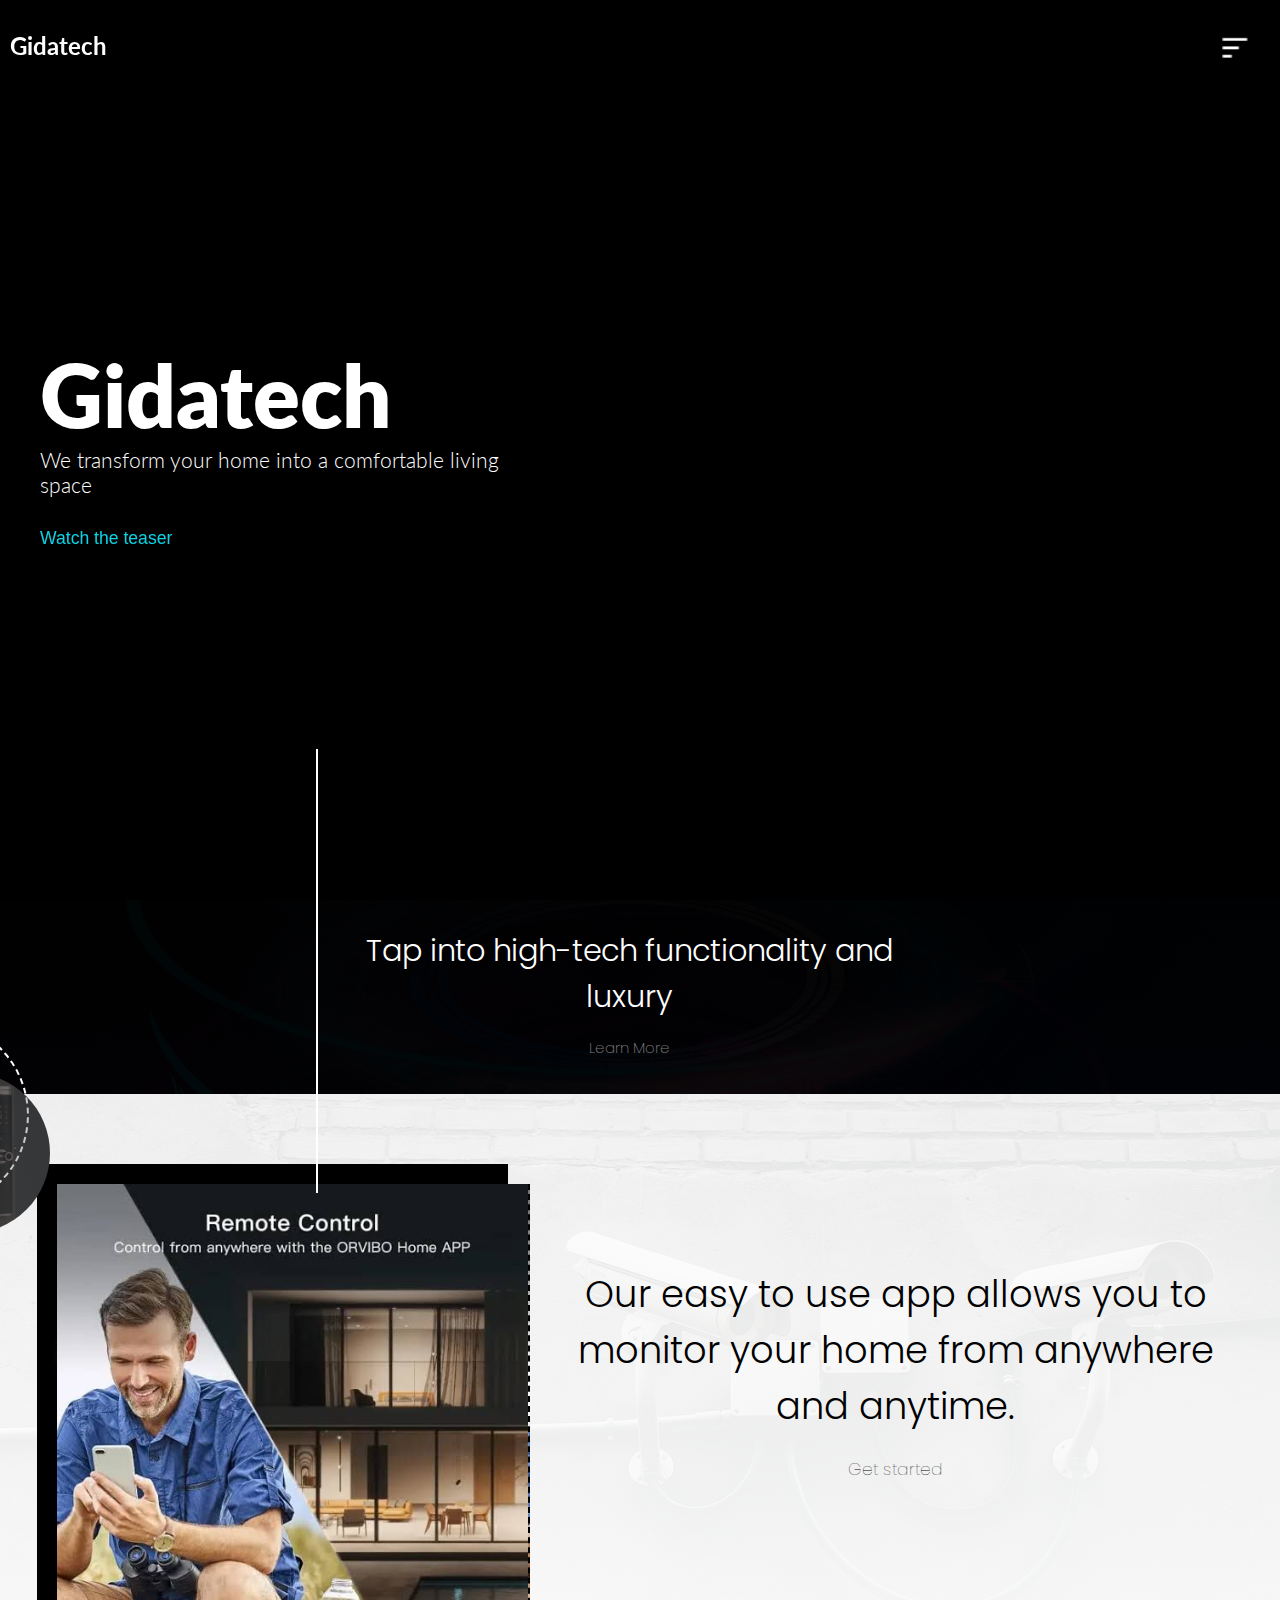
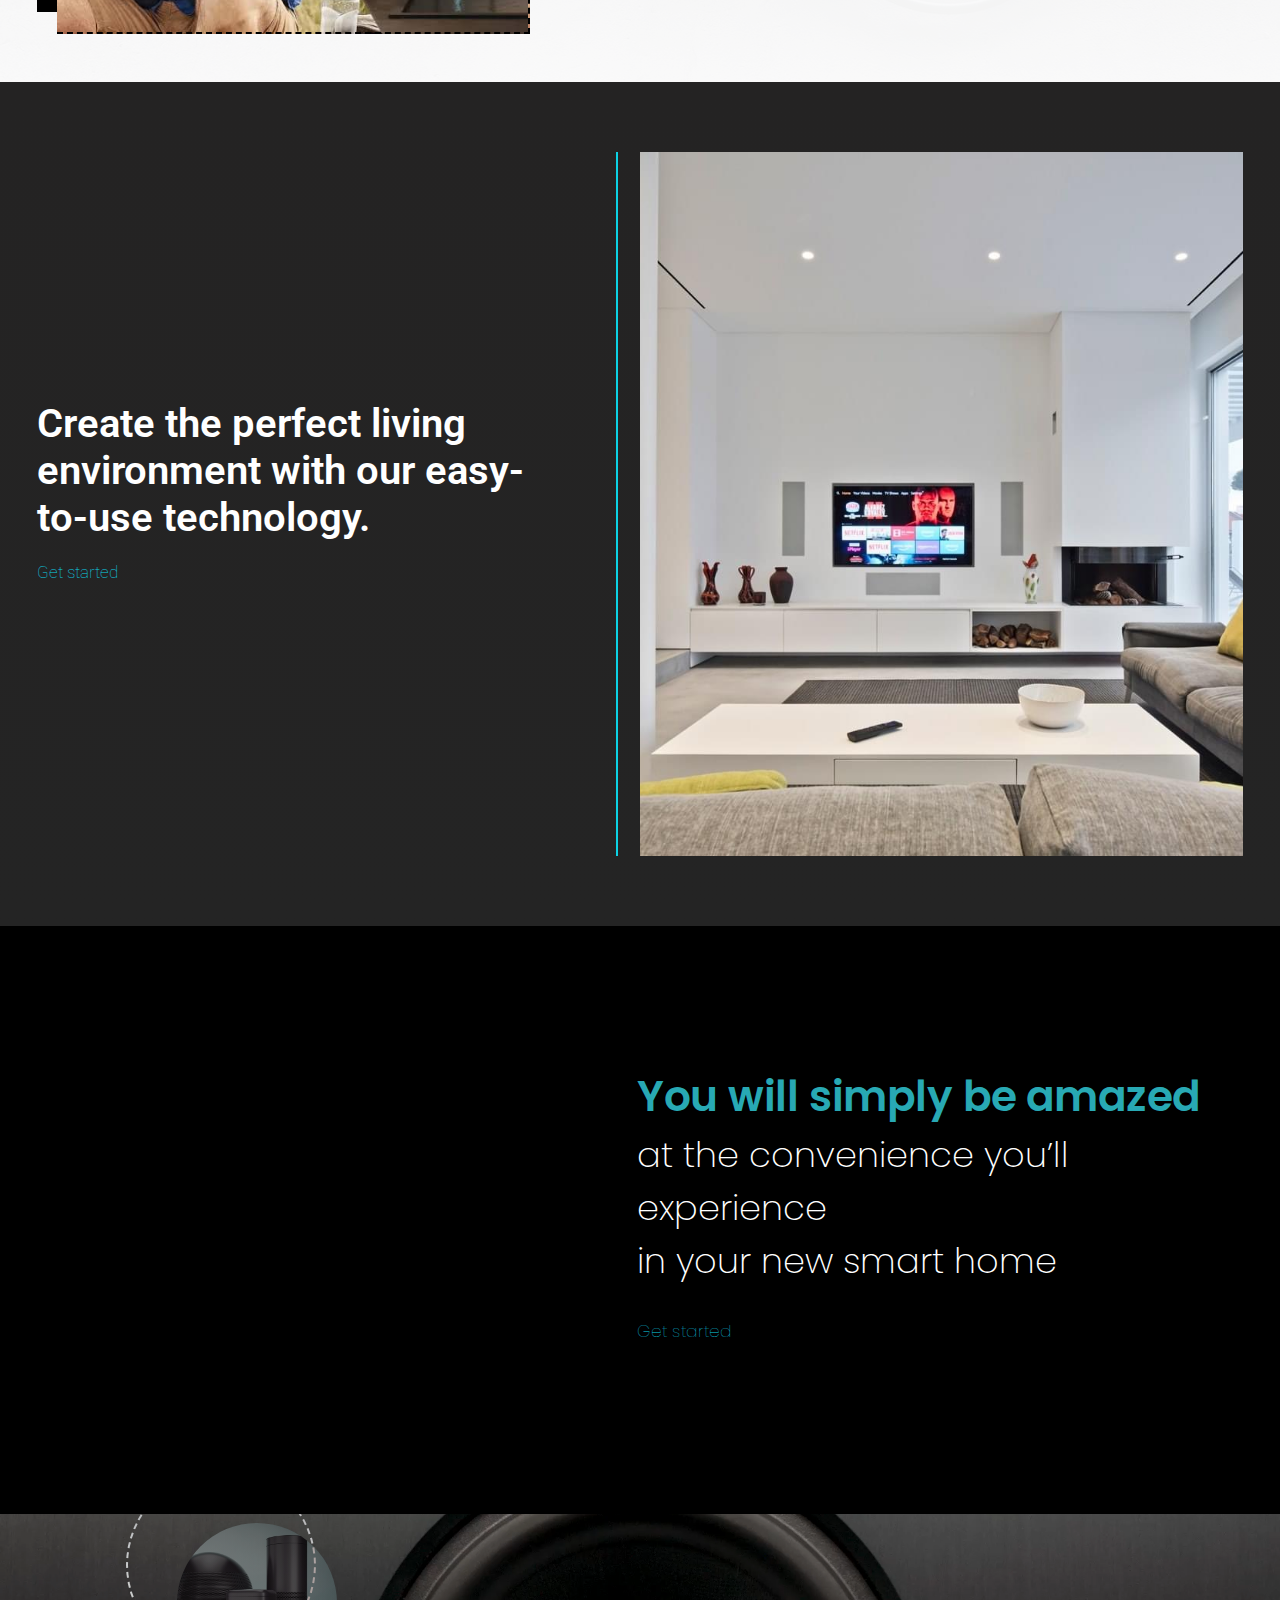
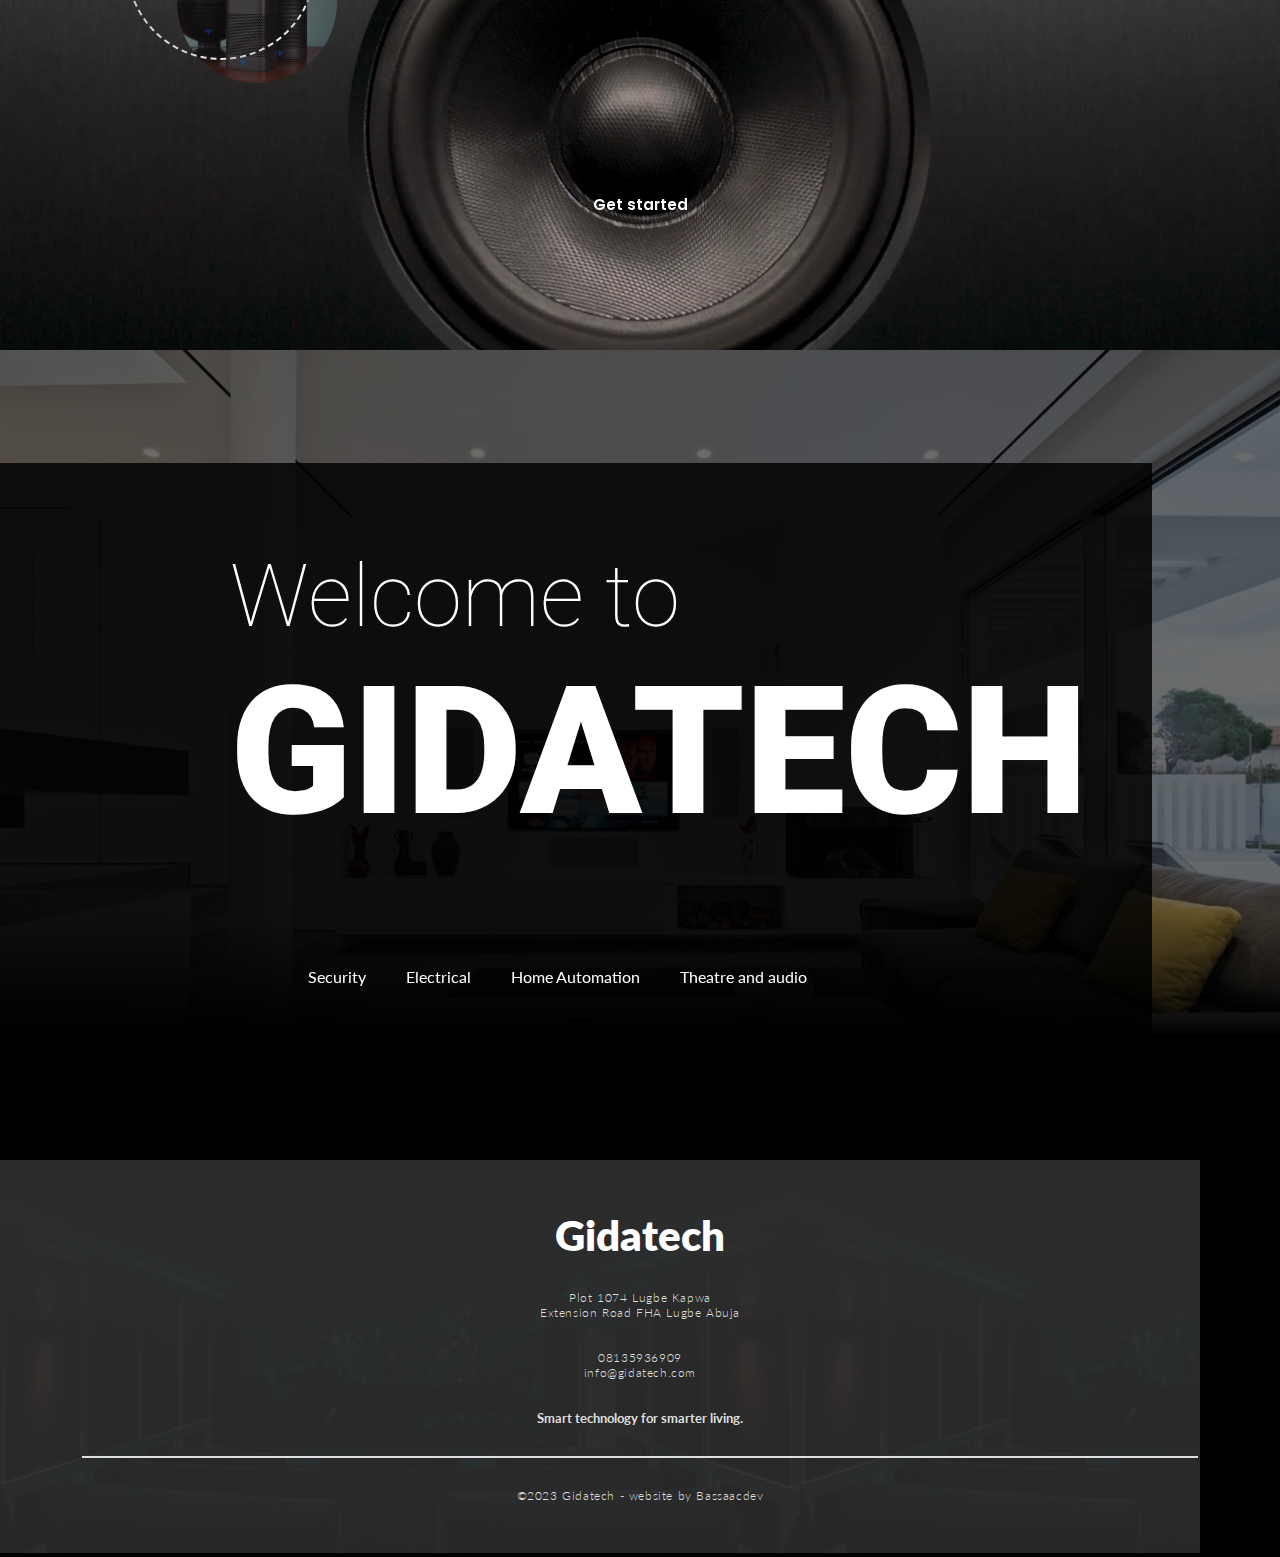
==== commit fc92fa37: "new commit, replaced somr images added dropdownarrow to form, reduced text in some sections" ====
--- a/index.html
+++ b/index.html
@@ -120,17 +120,17 @@
     </section>
     <section class="bbb">
         <div class="b1">
-            <h2><span style="color: #ffffff; font-weight: 300;">Tap into high-tech functionality and luxury</span>
+            <h2><span style="color: #ffffff; font-weight: 300; text-align: center;">Tap into high-tech functionality and luxury</span>
                 <br> <a href="./services.html" style="font-size: 15px; font-weight: 200; color: grey;"> Learn More
                         <i class="fa-solid fa-arrow-right"></i></a>
             </h2>
 
 
         </div>
-        <div class="bimg">
+        <!-- <div class="bimg">
             <img src="./gida/home-automation-with-device.jpg" alt="">
 
-        </div>
+        </div> -->
 
     </section>
 
--- a/style.css
+++ b/style.css
@@ -141,8 +141,6 @@
 
 .icon.open .icon-btn {
   background-image: url(./img/close.png);
-  -webkit-transform: scale(1);
-          transform: scale(1);
   -webkit-transition: all 0.5s ease-in-out;
   transition: all 0.5s ease-in-out;
 }
@@ -660,7 +658,7 @@
   width: calc(43vw + 10px);
   font-size: 1.9em;
   color: white;
-  text-align: right;
+  text-align: center;
   -webkit-transition: all 0.4s ease;
   transition: all 0.4s ease;
   margin-right: 20px;
@@ -670,12 +668,7 @@
   section.bbb .b1 h2 {
     font-size: 1.5em;
     text-align: center;
-  }
-}
-
-@media (min-width: 1000px) {
-  section.bbb .b1 h2 {
-    font-size: 3.2em;
+    margin-right: 0;
   }
 }
 
@@ -874,7 +867,7 @@
   section.ccc .ctext .rect::after {
     width: 84vw;
     height: 65vw;
-    background: url(./gida/monitorhouse.jpg);
+    background: url(./gida/smart3.jpg);
     background-size: cover;
   }
 }
@@ -886,8 +879,8 @@
   top: -91px;
   left: -147px;
   border-radius: 50vw;
-  background: -webkit-gradient(linear, left top, left bottom, from(#6d7743ab), to(#525a34c4)), url(./img/lock.jpg);
-  background: linear-gradient(#6d7743ab, #525a34c4), url(./img/lock.jpg);
+  background: -webkit-gradient(linear, left top, left bottom, from(#1f1f1fab), to(#3a3a3ac4)), url(./img/lock.jpg);
+  background: linear-gradient(#1f1f1fab, #3a3a3ac4), url(./img/lock.jpg);
   background-size: contain;
   background-position: right;
   -webkit-animation: rot2 7s linear infinite forwards normal;
@@ -1688,8 +1681,6 @@
   height: 370px;
   width: 267px;
   padding: 30px;
-  background: -webkit-gradient(linear, left top, left bottom, from(#4a5764), to(#4a576400));
-  background: linear-gradient(#4a5764, #4a576400);
 }
 
 section.abbb .abbbimg::after {
@@ -1722,9 +1713,10 @@
 
 section.abbb .abbbimg img {
   position: absolute;
-  -o-object-fit: cover;
-     object-fit: cover;
+  -o-object-fit: contain;
+     object-fit: contain;
   width: 280px;
+  bottom: -50px;
   height: 350px;
 }
 
@@ -2239,7 +2231,7 @@
   -webkit-box-pack: center;
       -ms-flex-pack: center;
           justify-content: center;
-  gap: 20px;
+  gap: 40px;
 }
 
 @media (min-width: 800px) {
@@ -2270,6 +2262,7 @@
   font-size: 3em;
   width: 70%;
   line-height: 1;
+  text-align: left;
 }
 
 @media (max-width: 800px) {
@@ -2283,6 +2276,13 @@
   font-size: 1.4em;
   margin-top: 20px;
   width: 70%;
+  text-align: left;
+}
+
+@media (max-width: 600px) {
+  section.security .lrgh p {
+    width: 100%;
+  }
 }
 
 section.security h1 {
@@ -2732,6 +2732,7 @@
   -webkit-box-direction: normal;
       -ms-flex-direction: column;
           flex-direction: column;
+  gap: 30px;
 }
 
 @media (min-width: 800px) {
@@ -2747,9 +2748,9 @@
   display: -webkit-box;
   display: -ms-flexbox;
   display: flex;
-  -webkit-box-align: center;
-      -ms-flex-align: center;
-          align-items: center;
+  -webkit-box-align: left;
+      -ms-flex-align: left;
+          align-items: left;
   -webkit-box-orient: vertical;
   -webkit-box-direction: normal;
       -ms-flex-direction: column;
@@ -2758,9 +2759,18 @@
   transition: all 0.5s ease-in-out;
 }
 
+@media (max-width: 600px) {
+  section.automation .lrgh {
+    -webkit-box-align: left;
+        -ms-flex-align: left;
+            align-items: left;
+  }
+}
+
 section.automation .lrgh h2 {
   font-size: 3.3em;
   color: #3b3b3b;
+  text-align: left;
 }
 
 @media (max-width: 600px) {
@@ -2828,7 +2838,7 @@
   -webkit-box-direction: normal;
       -ms-flex-direction: column;
           flex-direction: column;
-  text-align: center;
+  text-align: left;
   color: black;
   font-family: Gilroy, montserrat;
 }
@@ -2936,7 +2946,7 @@
 
 section.form p {
   color: white;
-  font-size: 2em;
+  font-size: 1.5em;
   font-family: montserrat;
   margin-bottom: 10px;
 }
@@ -2981,11 +2991,8 @@
   /* Set font size */
   width: 40vw;
   /* Set width */
-  -webkit-appearance: none;
   /* Remove default arrow icon in Safari */
-  -moz-appearance: none;
   /* Remove default arrow icon in Firefox */
-  appearance: none;
   /* Remove default arrow icon in other browsers */
 }
 
@@ -5517,8 +5524,8 @@
 section.seraud .sec1a .img {
   height: 50vw;
   position: relative;
-  background: -webkit-gradient(linear, right top, left top, from(rgba(0, 0, 0, 0)), to(black)), url(./gida/speaker1foraud.jpg);
-  background: linear-gradient(270deg, rgba(0, 0, 0, 0), black), url(./gida/speaker1foraud.jpg);
+  background: -webkit-gradient(linear, left top, right top, from(rgba(0, 0, 0, 0)), to(black)), url(./gida/full-shot-man-dancing-with-speakers.jpg);
+  background: linear-gradient(-270deg, rgba(0, 0, 0, 0), black), url(./gida/full-shot-man-dancing-with-speakers.jpg);
   background-size: 100%;
   background-position: center;
   background-repeat: no-repeat;
@@ -5546,6 +5553,9 @@
       -ms-flex-direction: row-reverse;
           flex-direction: row-reverse;
   background: black;
+  -webkit-box-pack: center;
+      -ms-flex-pack: center;
+          justify-content: center;
   color: #cecece;
 }
 
@@ -5559,7 +5569,17 @@
 }
 
 section.seraud .sec1b div {
-  width: 50%;
+  width: 80%;
+  display: -webkit-box;
+  display: -ms-flexbox;
+  display: flex;
+  -webkit-box-orient: vertical;
+  -webkit-box-direction: normal;
+      -ms-flex-direction: column;
+          flex-direction: column;
+  -webkit-box-align: center;
+      -ms-flex-align: center;
+          align-items: center;
 }
 
 @media (max-width: 900px) {
@@ -5574,6 +5594,7 @@
   font-family: Gilroy, lato;
   line-height: 1.3;
   font-weight: 300;
+  text-align: center;
   margin-bottom: 20px;
 }
 
@@ -5592,6 +5613,7 @@
   font-size: 2.3em;
   margin-bottom: 20px;
   line-height: 1;
+  text-align: center;
 }
 
 @media (max-width: 900px) {
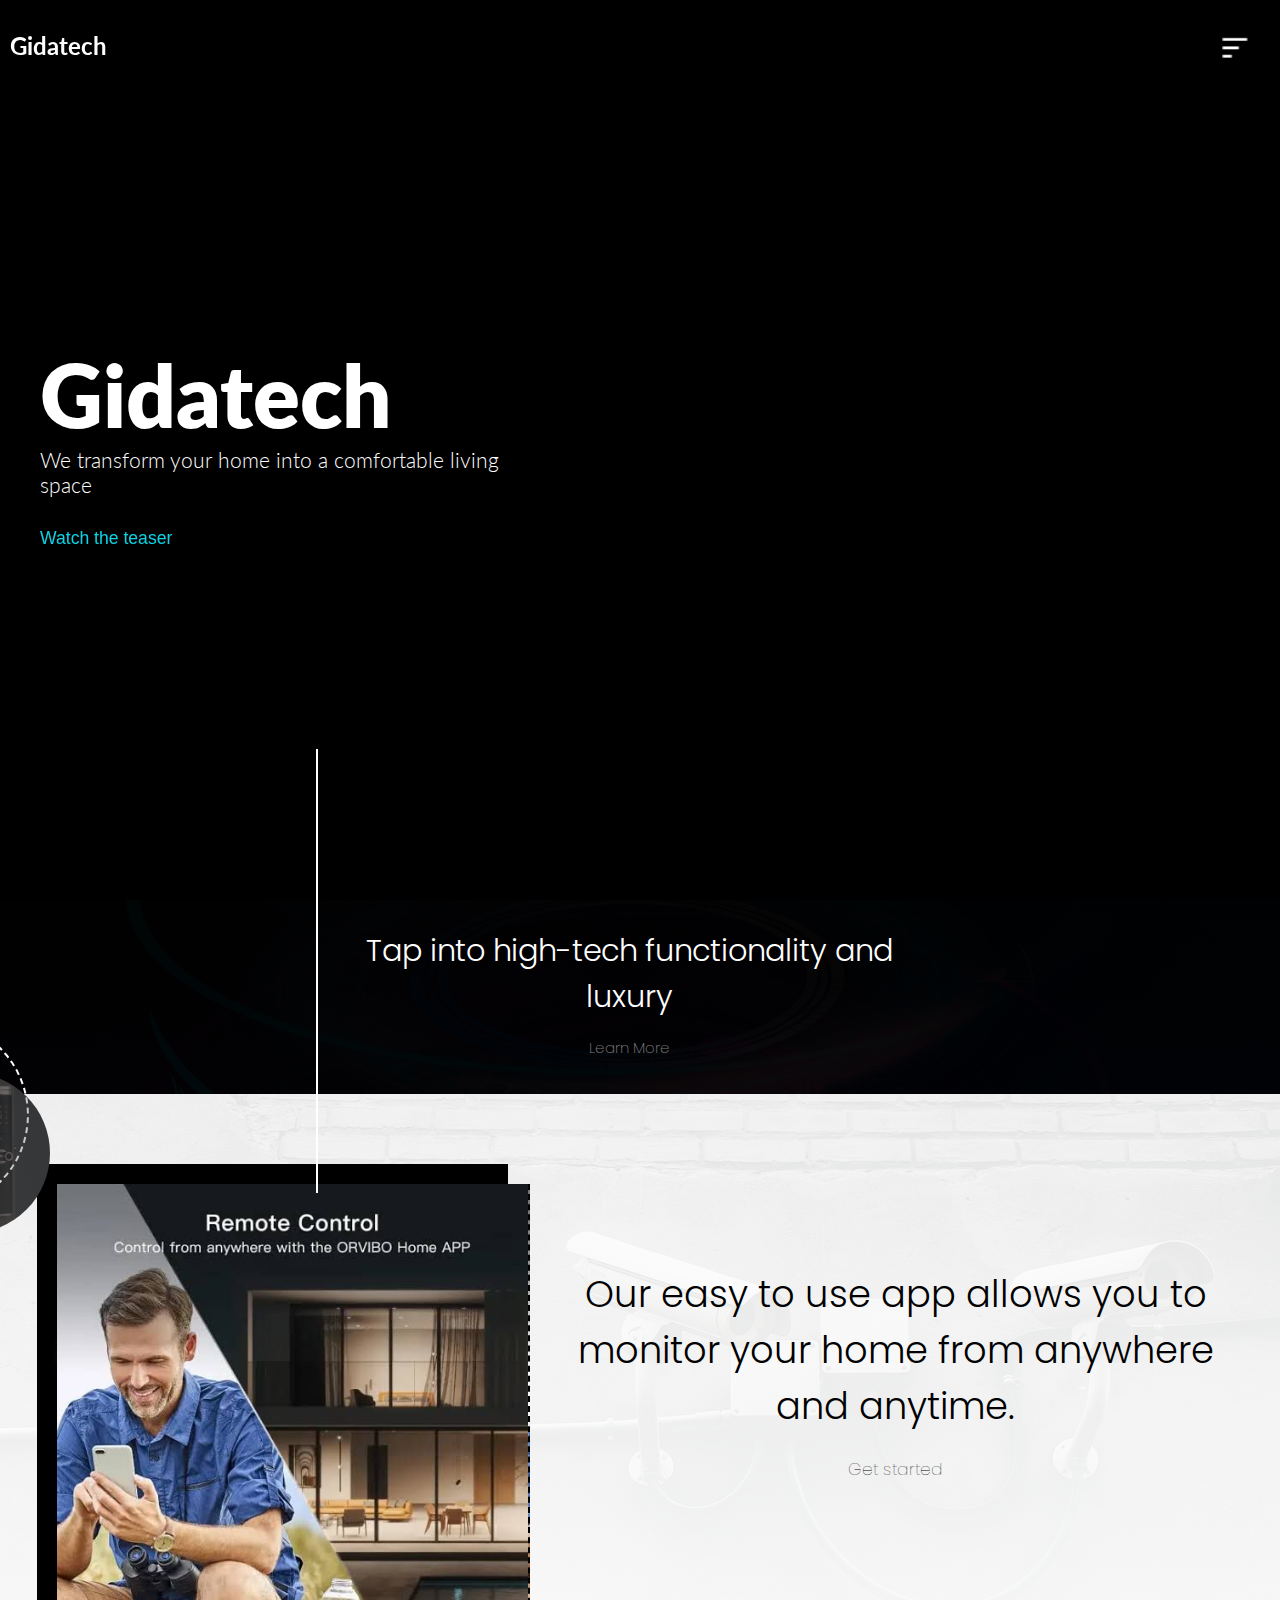
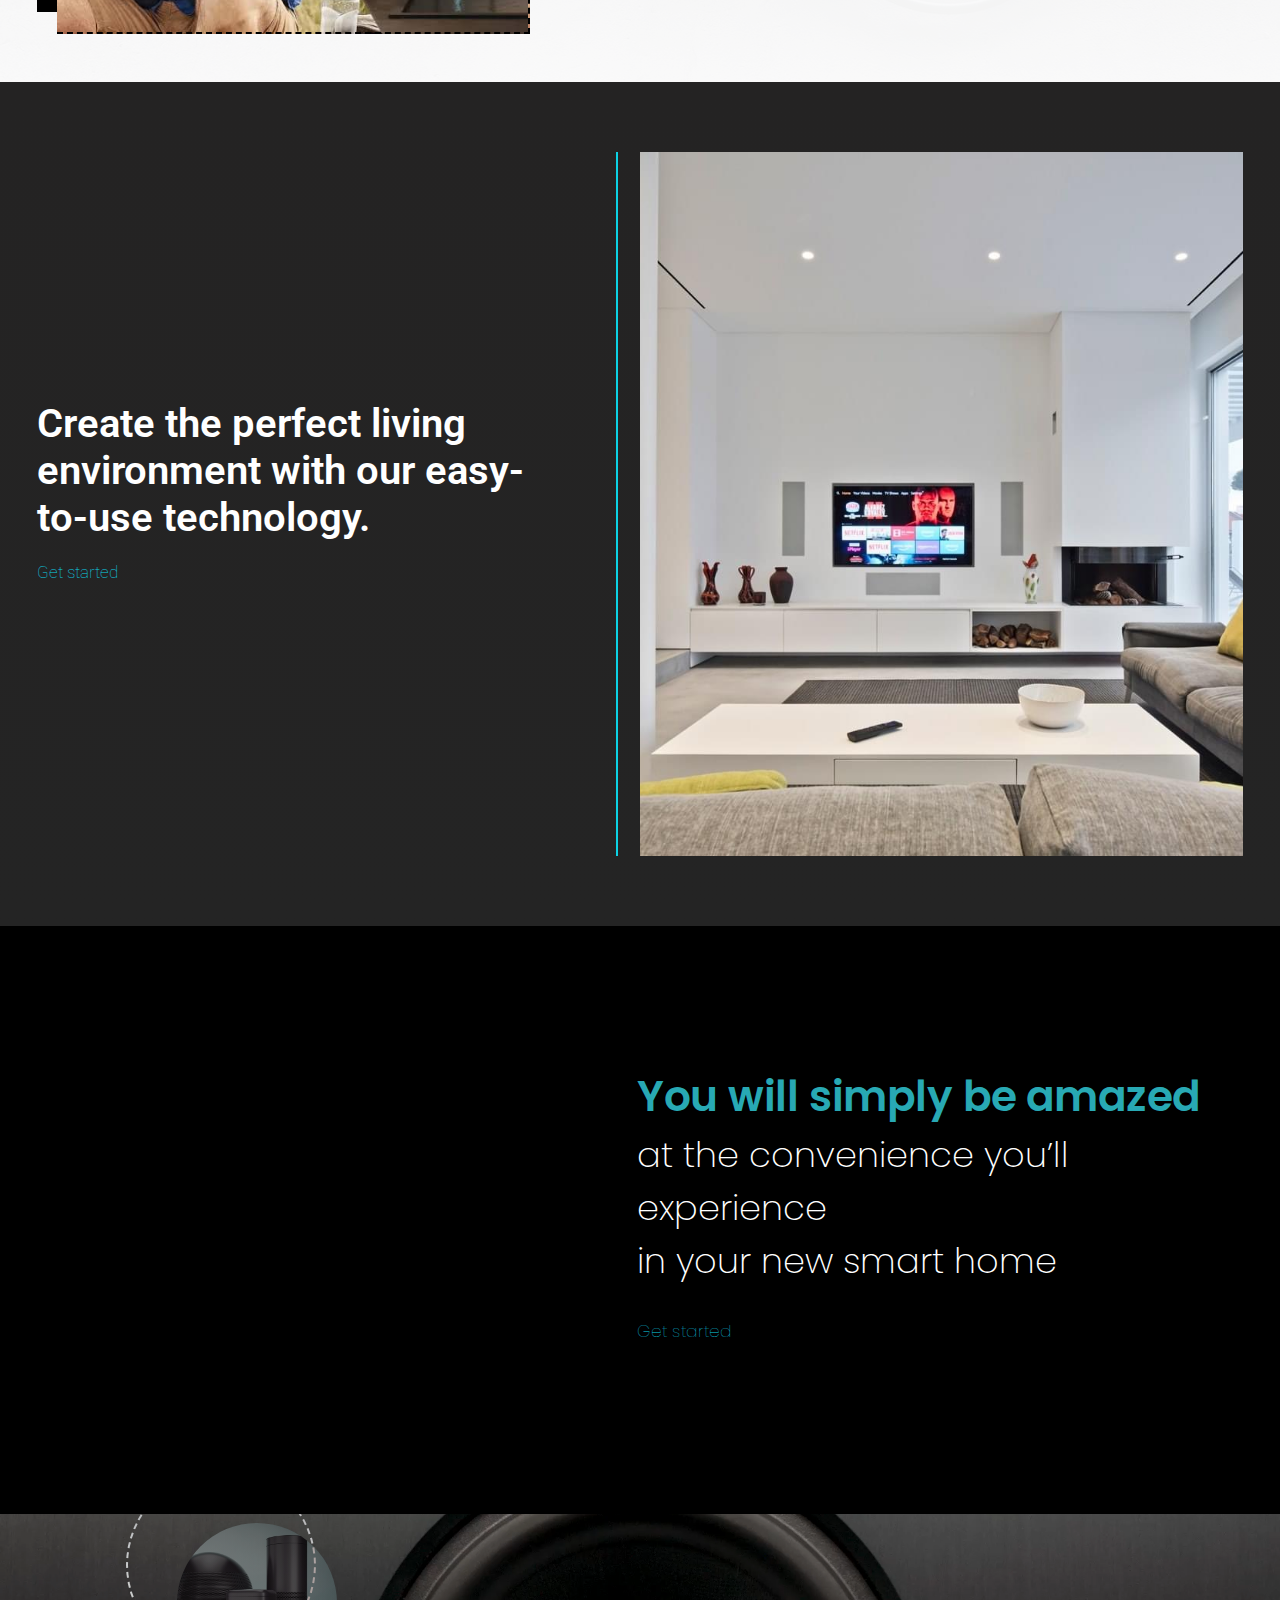
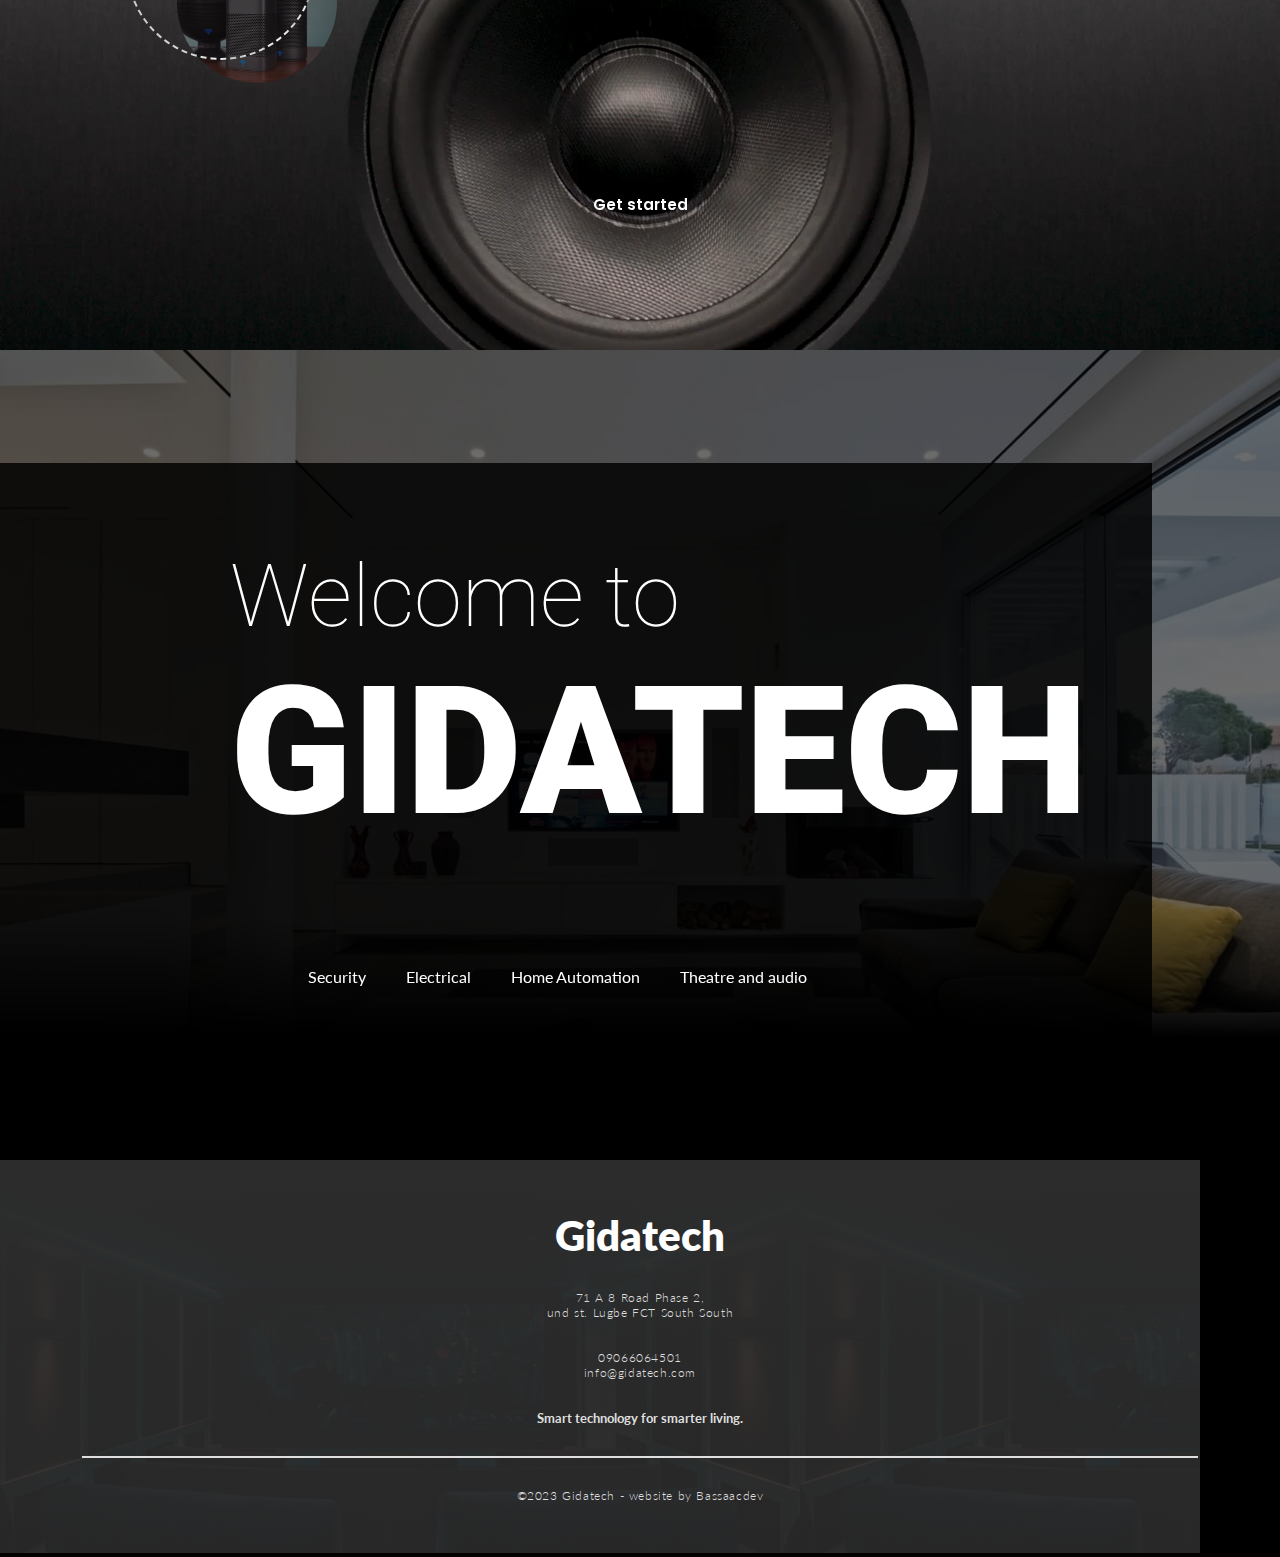
==== commit 2de26994: "Updated address and telephone number" ====
--- a/index.html
+++ b/index.html
@@ -293,13 +293,13 @@
             </h2>
         </div>
         <div class="addr">
-            <p><span>Plot 1074 Lugbe Kapwa</span>
-                <span> Extension Road FHA Lugbe Abuja</span>
+            <p><span>71 A 8 Road Phase 2,</span>
+                <span> und st. Lugbe FCT South South</span>
             </p>
         </div>
         <div class="phone">
 
-            <a href="" title="number:08135936909">08135936909</a>
+            <a href="tel:+2349066064501">09066064501</a>
             <a href="mailto:info@gidatech.com">info@gidatech.com</a>
         </div>
         <div class="iconswr">
--- a/style.css
+++ b/style.css
@@ -3135,7 +3135,7 @@
 }
 
 section.form form .btn input:active {
-  padding: 13px 63px;
+  padding: 13px 62px;
   background-color: #eeeeee;
 }
 
